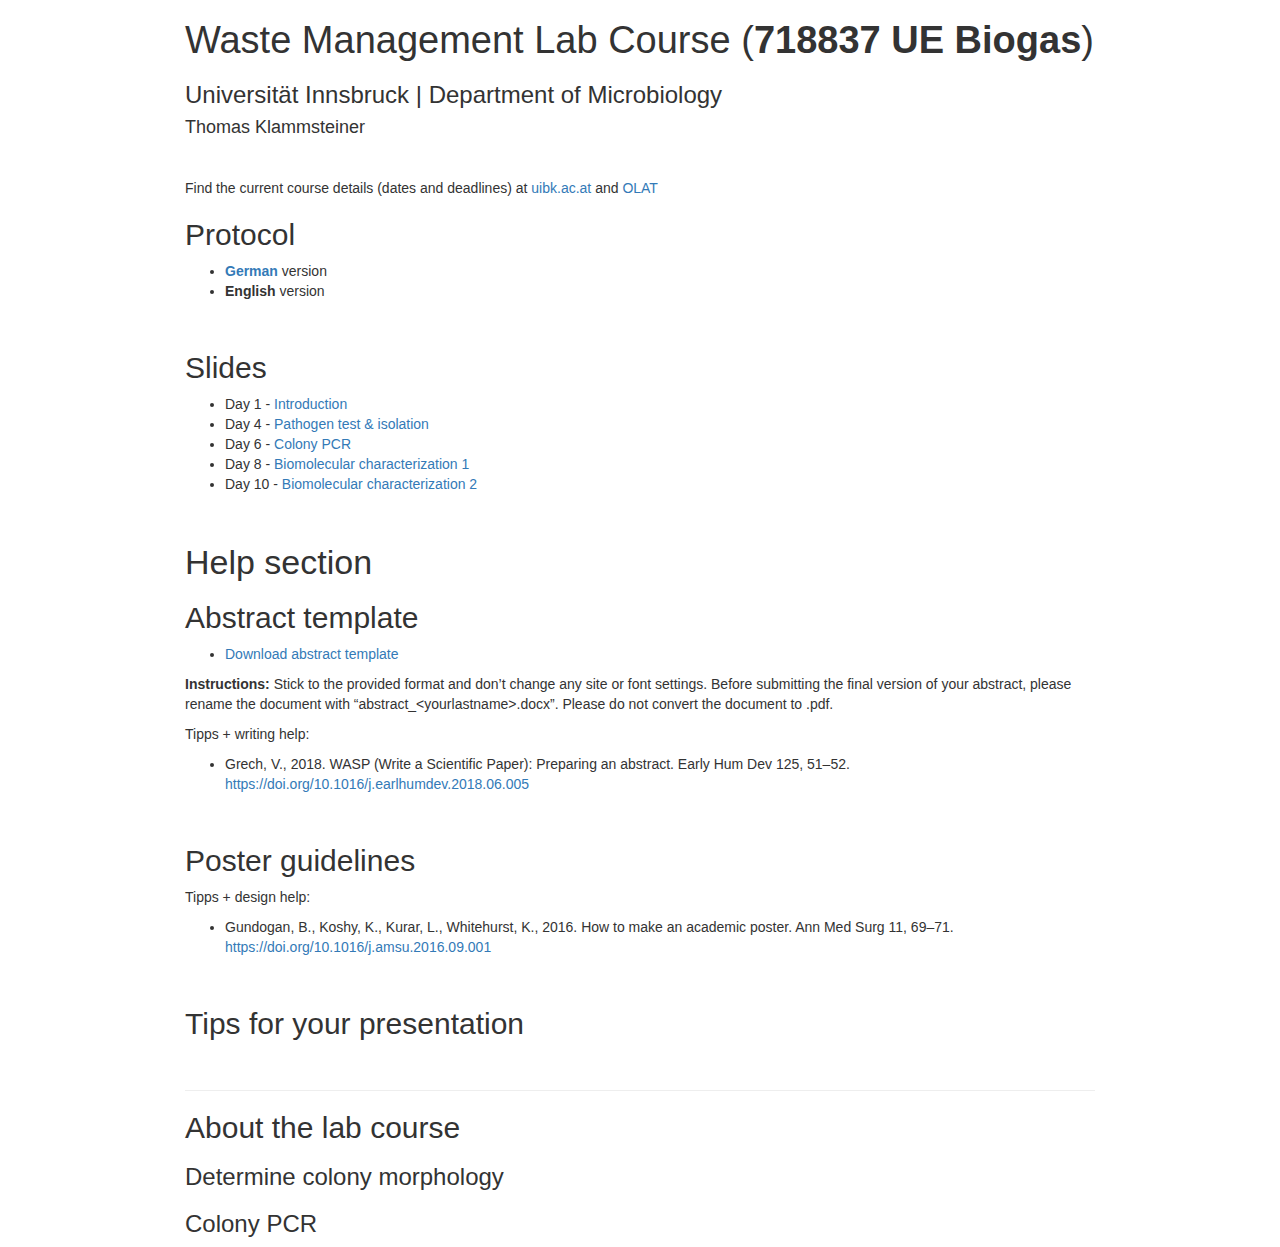
==== index.html @ d3ab1c9d "added german procotol" ====
<!DOCTYPE html>

<html>

<head>

<meta charset="utf-8" />
<meta name="generator" content="pandoc" />
<meta http-equiv="X-UA-Compatible" content="IE=EDGE" />


<meta name="author" content="Thomas Klammsteiner" />


<title>Waste Management Lab Course (718837 UE Biogas)</title>

<script>// Pandoc 2.9 adds attributes on both header and div. We remove the former (to
// be compatible with the behavior of Pandoc < 2.8).
document.addEventListener('DOMContentLoaded', function(e) {
  var hs = document.querySelectorAll("div.section[class*='level'] > :first-child");
  var i, h, a;
  for (i = 0; i < hs.length; i++) {
    h = hs[i];
    if (!/^h[1-6]$/i.test(h.tagName)) continue;  // it should be a header h1-h6
    a = h.attributes;
    while (a.length > 0) h.removeAttribute(a[0].name);
  }
});
</script>
<script>/*! jQuery v3.6.0 | (c) OpenJS Foundation and other contributors | jquery.org/license */
!function(e,t){"use strict";"object"==typeof module&&"object"==typeof module.exports?module.exports=e.document?t(e,!0):function(e){if(!e.document)throw new Error("jQuery requires a window with a document");return t(e)}:t(e)}("undefined"!=typeof window?window:this,function(C,e){"use strict";var t=[],r=Object.getPrototypeOf,s=t.slice,g=t.flat?function(e){return t.flat.call(e)}:function(e){return t.concat.apply([],e)},u=t.push,i=t.indexOf,n={},o=n.toString,v=n.hasOwnProperty,a=v.toString,l=a.call(Object),y={},m=function(e){return"function"==typeof e&&"number"!=typeof e.nodeType&&"function"!=typeof e.item},x=function(e){return null!=e&&e===e.window},E=C.document,c={type:!0,src:!0,nonce:!0,noModule:!0};function b(e,t,n){var r,i,o=(n=n||E).createElement("script");if(o.text=e,t)for(r in c)(i=t[r]||t.getAttribute&&t.getAttribute(r))&&o.setAttribute(r,i);n.head.appendChild(o).parentNode.removeChild(o)}function w(e){return null==e?e+"":"object"==typeof e||"function"==typeof e?n[o.call(e)]||"object":typeof e}var f="3.6.0",S=function(e,t){return new S.fn.init(e,t)};function p(e){var t=!!e&&"length"in e&&e.length,n=w(e);return!m(e)&&!x(e)&&("array"===n||0===t||"number"==typeof t&&0<t&&t-1 in e)}S.fn=S.prototype={jquery:f,constructor:S,length:0,toArray:function(){return s.call(this)},get:function(e){return null==e?s.call(this):e<0?this[e+this.length]:this[e]},pushStack:function(e){var t=S.merge(this.constructor(),e);return t.prevObject=this,t},each:function(e){return S.each(this,e)},map:function(n){return this.pushStack(S.map(this,function(e,t){return n.call(e,t,e)}))},slice:function(){return this.pushStack(s.apply(this,arguments))},first:function(){return this.eq(0)},last:function(){return this.eq(-1)},even:function(){return this.pushStack(S.grep(this,function(e,t){return(t+1)%2}))},odd:function(){return this.pushStack(S.grep(this,function(e,t){return t%2}))},eq:function(e){var t=this.length,n=+e+(e<0?t:0);return this.pushStack(0<=n&&n<t?[this[n]]:[])},end:function(){return this.prevObject||this.constructor()},push:u,sort:t.sort,splice:t.splice},S.extend=S.fn.extend=function(){var e,t,n,r,i,o,a=arguments[0]||{},s=1,u=arguments.length,l=!1;for("boolean"==typeof a&&(l=a,a=arguments[s]||{},s++),"object"==typeof a||m(a)||(a={}),s===u&&(a=this,s--);s<u;s++)if(null!=(e=arguments[s]))for(t in e)r=e[t],"__proto__"!==t&&a!==r&&(l&&r&&(S.isPlainObject(r)||(i=Array.isArray(r)))?(n=a[t],o=i&&!Array.isArray(n)?[]:i||S.isPlainObject(n)?n:{},i=!1,a[t]=S.extend(l,o,r)):void 0!==r&&(a[t]=r));return a},S.extend({expando:"jQuery"+(f+Math.random()).replace(/\D/g,""),isReady:!0,error:function(e){throw new Error(e)},noop:function(){},isPlainObject:function(e){var t,n;return!(!e||"[object Object]"!==o.call(e))&&(!(t=r(e))||"function"==typeof(n=v.call(t,"constructor")&&t.constructor)&&a.call(n)===l)},isEmptyObject:function(e){var t;for(t in e)return!1;return!0},globalEval:function(e,t,n){b(e,{nonce:t&&t.nonce},n)},each:function(e,t){var n,r=0;if(p(e)){for(n=e.length;r<n;r++)if(!1===t.call(e[r],r,e[r]))break}else for(r in e)if(!1===t.call(e[r],r,e[r]))break;return e},makeArray:function(e,t){var n=t||[];return null!=e&&(p(Object(e))?S.merge(n,"string"==typeof e?[e]:e):u.call(n,e)),n},inArray:function(e,t,n){return null==t?-1:i.call(t,e,n)},merge:function(e,t){for(var n=+t.length,r=0,i=e.length;r<n;r++)e[i++]=t[r];return e.length=i,e},grep:function(e,t,n){for(var r=[],i=0,o=e.length,a=!n;i<o;i++)!t(e[i],i)!==a&&r.push(e[i]);return r},map:function(e,t,n){var r,i,o=0,a=[];if(p(e))for(r=e.length;o<r;o++)null!=(i=t(e[o],o,n))&&a.push(i);else for(o in e)null!=(i=t(e[o],o,n))&&a.push(i);return g(a)},guid:1,support:y}),"function"==typeof Symbol&&(S.fn[Symbol.iterator]=t[Symbol.iterator]),S.each("Boolean Number String Function Array Date RegExp Object Error Symbol".split(" "),function(e,t){n["[object "+t+"]"]=t.toLowerCase()});var d=function(n){var e,d,b,o,i,h,f,g,w,u,l,T,C,a,E,v,s,c,y,S="sizzle"+1*new Date,p=n.document,k=0,r=0,m=ue(),x=ue(),A=ue(),N=ue(),j=function(e,t){return e===t&&(l=!0),0},D={}.hasOwnProperty,t=[],q=t.pop,L=t.push,H=t.push,O=t.slice,P=function(e,t){for(var n=0,r=e.length;n<r;n++)if(e[n]===t)return n;return-1},R="checked|selected|async|autofocus|autoplay|controls|defer|disabled|hidden|ismap|loop|multiple|open|readonly|required|scoped",M="[\\x20\\t\\r\\n\\f]",I="(?:\\\\[\\da-fA-F]{1,6}"+M+"?|\\\\[^\\r\\n\\f]|[\\w-]|[^\0-\\x7f])+",W="\\["+M+"*("+I+")(?:"+M+"*([*^$|!~]?=)"+M+"*(?:'((?:\\\\.|[^\\\\'])*)'|\"((?:\\\\.|[^\\\\\"])*)\"|("+I+"))|)"+M+"*\\]",F=":("+I+")(?:\\((('((?:\\\\.|[^\\\\'])*)'|\"((?:\\\\.|[^\\\\\"])*)\")|((?:\\\\.|[^\\\\()[\\]]|"+W+")*)|.*)\\)|)",B=new RegExp(M+"+","g"),$=new RegExp("^"+M+"+|((?:^|[^\\\\])(?:\\\\.)*)"+M+"+$","g"),_=new RegExp("^"+M+"*,"+M+"*"),z=new RegExp("^"+M+"*([>+~]|"+M+")"+M+"*"),U=new RegExp(M+"|>"),X=new RegExp(F),V=new RegExp("^"+I+"$"),G={ID:new RegExp("^#("+I+")"),CLASS:new RegExp("^\\.("+I+")"),TAG:new RegExp("^("+I+"|[*])"),ATTR:new RegExp("^"+W),PSEUDO:new RegExp("^"+F),CHILD:new RegExp("^:(only|first|last|nth|nth-last)-(child|of-type)(?:\\("+M+"*(even|odd|(([+-]|)(\\d*)n|)"+M+"*(?:([+-]|)"+M+"*(\\d+)|))"+M+"*\\)|)","i"),bool:new RegExp("^(?:"+R+")$","i"),needsContext:new RegExp("^"+M+"*[>+~]|:(even|odd|eq|gt|lt|nth|first|last)(?:\\("+M+"*((?:-\\d)?\\d*)"+M+"*\\)|)(?=[^-]|$)","i")},Y=/HTML$/i,Q=/^(?:input|select|textarea|button)$/i,J=/^h\d$/i,K=/^[^{]+\{\s*\[native \w/,Z=/^(?:#([\w-]+)|(\w+)|\.([\w-]+))$/,ee=/[+~]/,te=new RegExp("\\\\[\\da-fA-F]{1,6}"+M+"?|\\\\([^\\r\\n\\f])","g"),ne=function(e,t){var n="0x"+e.slice(1)-65536;return t||(n<0?String.fromCharCode(n+65536):String.fromCharCode(n>>10|55296,1023&n|56320))},re=/([\0-\x1f\x7f]|^-?\d)|^-$|[^\0-\x1f\x7f-\uFFFF\w-]/g,ie=function(e,t){return t?"\0"===e?"\ufffd":e.slice(0,-1)+"\\"+e.charCodeAt(e.length-1).toString(16)+" ":"\\"+e},oe=function(){T()},ae=be(function(e){return!0===e.disabled&&"fieldset"===e.nodeName.toLowerCase()},{dir:"parentNode",next:"legend"});try{H.apply(t=O.call(p.childNodes),p.childNodes),t[p.childNodes.length].nodeType}catch(e){H={apply:t.length?function(e,t){L.apply(e,O.call(t))}:function(e,t){var n=e.length,r=0;while(e[n++]=t[r++]);e.length=n-1}}}function se(t,e,n,r){var i,o,a,s,u,l,c,f=e&&e.ownerDocument,p=e?e.nodeType:9;if(n=n||[],"string"!=typeof t||!t||1!==p&&9!==p&&11!==p)return n;if(!r&&(T(e),e=e||C,E)){if(11!==p&&(u=Z.exec(t)))if(i=u[1]){if(9===p){if(!(a=e.getElementById(i)))return n;if(a.id===i)return n.push(a),n}else if(f&&(a=f.getElementById(i))&&y(e,a)&&a.id===i)return n.push(a),n}else{if(u[2])return H.apply(n,e.getElementsByTagName(t)),n;if((i=u[3])&&d.getElementsByClassName&&e.getElementsByClassName)return H.apply(n,e.getElementsByClassName(i)),n}if(d.qsa&&!N[t+" "]&&(!v||!v.test(t))&&(1!==p||"object"!==e.nodeName.toLowerCase())){if(c=t,f=e,1===p&&(U.test(t)||z.test(t))){(f=ee.test(t)&&ye(e.parentNode)||e)===e&&d.scope||((s=e.getAttribute("id"))?s=s.replace(re,ie):e.setAttribute("id",s=S)),o=(l=h(t)).length;while(o--)l[o]=(s?"#"+s:":scope")+" "+xe(l[o]);c=l.join(",")}try{return H.apply(n,f.querySelectorAll(c)),n}catch(e){N(t,!0)}finally{s===S&&e.removeAttribute("id")}}}return g(t.replace($,"$1"),e,n,r)}function ue(){var r=[];return function e(t,n){return r.push(t+" ")>b.cacheLength&&delete e[r.shift()],e[t+" "]=n}}function le(e){return e[S]=!0,e}function ce(e){var t=C.createElement("fieldset");try{return!!e(t)}catch(e){return!1}finally{t.parentNode&&t.parentNode.removeChild(t),t=null}}function fe(e,t){var n=e.split("|"),r=n.length;while(r--)b.attrHandle[n[r]]=t}function pe(e,t){var n=t&&e,r=n&&1===e.nodeType&&1===t.nodeType&&e.sourceIndex-t.sourceIndex;if(r)return r;if(n)while(n=n.nextSibling)if(n===t)return-1;return e?1:-1}function de(t){return function(e){return"input"===e.nodeName.toLowerCase()&&e.type===t}}function he(n){return function(e){var t=e.nodeName.toLowerCase();return("input"===t||"button"===t)&&e.type===n}}function ge(t){return function(e){return"form"in e?e.parentNode&&!1===e.disabled?"label"in e?"label"in e.parentNode?e.parentNode.disabled===t:e.disabled===t:e.isDisabled===t||e.isDisabled!==!t&&ae(e)===t:e.disabled===t:"label"in e&&e.disabled===t}}function ve(a){return le(function(o){return o=+o,le(function(e,t){var n,r=a([],e.length,o),i=r.length;while(i--)e[n=r[i]]&&(e[n]=!(t[n]=e[n]))})})}function ye(e){return e&&"undefined"!=typeof e.getElementsByTagName&&e}for(e in d=se.support={},i=se.isXML=function(e){var t=e&&e.namespaceURI,n=e&&(e.ownerDocument||e).documentElement;return!Y.test(t||n&&n.nodeName||"HTML")},T=se.setDocument=function(e){var t,n,r=e?e.ownerDocument||e:p;return r!=C&&9===r.nodeType&&r.documentElement&&(a=(C=r).documentElement,E=!i(C),p!=C&&(n=C.defaultView)&&n.top!==n&&(n.addEventListener?n.addEventListener("unload",oe,!1):n.attachEvent&&n.attachEvent("onunload",oe)),d.scope=ce(function(e){return a.appendChild(e).appendChild(C.createElement("div")),"undefined"!=typeof e.querySelectorAll&&!e.querySelectorAll(":scope fieldset div").length}),d.attributes=ce(function(e){return e.className="i",!e.getAttribute("className")}),d.getElementsByTagName=ce(function(e){return e.appendChild(C.createComment("")),!e.getElementsByTagName("*").length}),d.getElementsByClassName=K.test(C.getElementsByClassName),d.getById=ce(function(e){return a.appendChild(e).id=S,!C.getElementsByName||!C.getElementsByName(S).length}),d.getById?(b.filter.ID=function(e){var t=e.replace(te,ne);return function(e){return e.getAttribute("id")===t}},b.find.ID=function(e,t){if("undefined"!=typeof t.getElementById&&E){var n=t.getElementById(e);return n?[n]:[]}}):(b.filter.ID=function(e){var n=e.replace(te,ne);return function(e){var t="undefined"!=typeof e.getAttributeNode&&e.getAttributeNode("id");return t&&t.value===n}},b.find.ID=function(e,t){if("undefined"!=typeof t.getElementById&&E){var n,r,i,o=t.getElementById(e);if(o){if((n=o.getAttributeNode("id"))&&n.value===e)return[o];i=t.getElementsByName(e),r=0;while(o=i[r++])if((n=o.getAttributeNode("id"))&&n.value===e)return[o]}return[]}}),b.find.TAG=d.getElementsByTagName?function(e,t){return"undefined"!=typeof t.getElementsByTagName?t.getElementsByTagName(e):d.qsa?t.querySelectorAll(e):void 0}:function(e,t){var n,r=[],i=0,o=t.getElementsByTagName(e);if("*"===e){while(n=o[i++])1===n.nodeType&&r.push(n);return r}return o},b.find.CLASS=d.getElementsByClassName&&function(e,t){if("undefined"!=typeof t.getElementsByClassName&&E)return t.getElementsByClassName(e)},s=[],v=[],(d.qsa=K.test(C.querySelectorAll))&&(ce(function(e){var t;a.appendChild(e).innerHTML="<a id='"+S+"'></a><select id='"+S+"-\r\\' msallowcapture=''><option selected=''></option></select>",e.querySelectorAll("[msallowcapture^='']").length&&v.push("[*^$]="+M+"*(?:''|\"\")"),e.querySelectorAll("[selected]").length||v.push("\\["+M+"*(?:value|"+R+")"),e.querySelectorAll("[id~="+S+"-]").length||v.push("~="),(t=C.createElement("input")).setAttribute("name",""),e.appendChild(t),e.querySelectorAll("[name='']").length||v.push("\\["+M+"*name"+M+"*="+M+"*(?:''|\"\")"),e.querySelectorAll(":checked").length||v.push(":checked"),e.querySelectorAll("a#"+S+"+*").length||v.push(".#.+[+~]"),e.querySelectorAll("\\\f"),v.push("[\\r\\n\\f]")}),ce(function(e){e.innerHTML="<a href='' disabled='disabled'></a><select disabled='disabled'><option/></select>";var t=C.createElement("input");t.setAttribute("type","hidden"),e.appendChild(t).setAttribute("name","D"),e.querySelectorAll("[name=d]").length&&v.push("name"+M+"*[*^$|!~]?="),2!==e.querySelectorAll(":enabled").length&&v.push(":enabled",":disabled"),a.appendChild(e).disabled=!0,2!==e.querySelectorAll(":disabled").length&&v.push(":enabled",":disabled"),e.querySelectorAll("*,:x"),v.push(",.*:")})),(d.matchesSelector=K.test(c=a.matches||a.webkitMatchesSelector||a.mozMatchesSelector||a.oMatchesSelector||a.msMatchesSelector))&&ce(function(e){d.disconnectedMatch=c.call(e,"*"),c.call(e,"[s!='']:x"),s.push("!=",F)}),v=v.length&&new RegExp(v.join("|")),s=s.length&&new RegExp(s.join("|")),t=K.test(a.compareDocumentPosition),y=t||K.test(a.contains)?function(e,t){var n=9===e.nodeType?e.documentElement:e,r=t&&t.parentNode;return e===r||!(!r||1!==r.nodeType||!(n.contains?n.contains(r):e.compareDocumentPosition&&16&e.compareDocumentPosition(r)))}:function(e,t){if(t)while(t=t.parentNode)if(t===e)return!0;return!1},j=t?function(e,t){if(e===t)return l=!0,0;var n=!e.compareDocumentPosition-!t.compareDocumentPosition;return n||(1&(n=(e.ownerDocument||e)==(t.ownerDocument||t)?e.compareDocumentPosition(t):1)||!d.sortDetached&&t.compareDocumentPosition(e)===n?e==C||e.ownerDocument==p&&y(p,e)?-1:t==C||t.ownerDocument==p&&y(p,t)?1:u?P(u,e)-P(u,t):0:4&n?-1:1)}:function(e,t){if(e===t)return l=!0,0;var n,r=0,i=e.parentNode,o=t.parentNode,a=[e],s=[t];if(!i||!o)return e==C?-1:t==C?1:i?-1:o?1:u?P(u,e)-P(u,t):0;if(i===o)return pe(e,t);n=e;while(n=n.parentNode)a.unshift(n);n=t;while(n=n.parentNode)s.unshift(n);while(a[r]===s[r])r++;return r?pe(a[r],s[r]):a[r]==p?-1:s[r]==p?1:0}),C},se.matches=function(e,t){return se(e,null,null,t)},se.matchesSelector=function(e,t){if(T(e),d.matchesSelector&&E&&!N[t+" "]&&(!s||!s.test(t))&&(!v||!v.test(t)))try{var n=c.call(e,t);if(n||d.disconnectedMatch||e.document&&11!==e.document.nodeType)return n}catch(e){N(t,!0)}return 0<se(t,C,null,[e]).length},se.contains=function(e,t){return(e.ownerDocument||e)!=C&&T(e),y(e,t)},se.attr=function(e,t){(e.ownerDocument||e)!=C&&T(e);var n=b.attrHandle[t.toLowerCase()],r=n&&D.call(b.attrHandle,t.toLowerCase())?n(e,t,!E):void 0;return void 0!==r?r:d.attributes||!E?e.getAttribute(t):(r=e.getAttributeNode(t))&&r.specified?r.value:null},se.escape=function(e){return(e+"").replace(re,ie)},se.error=function(e){throw new Error("Syntax error, unrecognized expression: "+e)},se.uniqueSort=function(e){var t,n=[],r=0,i=0;if(l=!d.detectDuplicates,u=!d.sortStable&&e.slice(0),e.sort(j),l){while(t=e[i++])t===e[i]&&(r=n.push(i));while(r--)e.splice(n[r],1)}return u=null,e},o=se.getText=function(e){var t,n="",r=0,i=e.nodeType;if(i){if(1===i||9===i||11===i){if("string"==typeof e.textContent)return e.textContent;for(e=e.firstChild;e;e=e.nextSibling)n+=o(e)}else if(3===i||4===i)return e.nodeValue}else while(t=e[r++])n+=o(t);return n},(b=se.selectors={cacheLength:50,createPseudo:le,match:G,attrHandle:{},find:{},relative:{">":{dir:"parentNode",first:!0}," ":{dir:"parentNode"},"+":{dir:"previousSibling",first:!0},"~":{dir:"previousSibling"}},preFilter:{ATTR:function(e){return e[1]=e[1].replace(te,ne),e[3]=(e[3]||e[4]||e[5]||"").replace(te,ne),"~="===e[2]&&(e[3]=" "+e[3]+" "),e.slice(0,4)},CHILD:function(e){return e[1]=e[1].toLowerCase(),"nth"===e[1].slice(0,3)?(e[3]||se.error(e[0]),e[4]=+(e[4]?e[5]+(e[6]||1):2*("even"===e[3]||"odd"===e[3])),e[5]=+(e[7]+e[8]||"odd"===e[3])):e[3]&&se.error(e[0]),e},PSEUDO:function(e){var t,n=!e[6]&&e[2];return G.CHILD.test(e[0])?null:(e[3]?e[2]=e[4]||e[5]||"":n&&X.test(n)&&(t=h(n,!0))&&(t=n.indexOf(")",n.length-t)-n.length)&&(e[0]=e[0].slice(0,t),e[2]=n.slice(0,t)),e.slice(0,3))}},filter:{TAG:function(e){var t=e.replace(te,ne).toLowerCase();return"*"===e?function(){return!0}:function(e){return e.nodeName&&e.nodeName.toLowerCase()===t}},CLASS:function(e){var t=m[e+" "];return t||(t=new RegExp("(^|"+M+")"+e+"("+M+"|$)"))&&m(e,function(e){return t.test("string"==typeof e.className&&e.className||"undefined"!=typeof e.getAttribute&&e.getAttribute("class")||"")})},ATTR:function(n,r,i){return function(e){var t=se.attr(e,n);return null==t?"!="===r:!r||(t+="","="===r?t===i:"!="===r?t!==i:"^="===r?i&&0===t.indexOf(i):"*="===r?i&&-1<t.indexOf(i):"$="===r?i&&t.slice(-i.length)===i:"~="===r?-1<(" "+t.replace(B," ")+" ").indexOf(i):"|="===r&&(t===i||t.slice(0,i.length+1)===i+"-"))}},CHILD:function(h,e,t,g,v){var y="nth"!==h.slice(0,3),m="last"!==h.slice(-4),x="of-type"===e;return 1===g&&0===v?function(e){return!!e.parentNode}:function(e,t,n){var r,i,o,a,s,u,l=y!==m?"nextSibling":"previousSibling",c=e.parentNode,f=x&&e.nodeName.toLowerCase(),p=!n&&!x,d=!1;if(c){if(y){while(l){a=e;while(a=a[l])if(x?a.nodeName.toLowerCase()===f:1===a.nodeType)return!1;u=l="only"===h&&!u&&"nextSibling"}return!0}if(u=[m?c.firstChild:c.lastChild],m&&p){d=(s=(r=(i=(o=(a=c)[S]||(a[S]={}))[a.uniqueID]||(o[a.uniqueID]={}))[h]||[])[0]===k&&r[1])&&r[2],a=s&&c.childNodes[s];while(a=++s&&a&&a[l]||(d=s=0)||u.pop())if(1===a.nodeType&&++d&&a===e){i[h]=[k,s,d];break}}else if(p&&(d=s=(r=(i=(o=(a=e)[S]||(a[S]={}))[a.uniqueID]||(o[a.uniqueID]={}))[h]||[])[0]===k&&r[1]),!1===d)while(a=++s&&a&&a[l]||(d=s=0)||u.pop())if((x?a.nodeName.toLowerCase()===f:1===a.nodeType)&&++d&&(p&&((i=(o=a[S]||(a[S]={}))[a.uniqueID]||(o[a.uniqueID]={}))[h]=[k,d]),a===e))break;return(d-=v)===g||d%g==0&&0<=d/g}}},PSEUDO:function(e,o){var t,a=b.pseudos[e]||b.setFilters[e.toLowerCase()]||se.error("unsupported pseudo: "+e);return a[S]?a(o):1<a.length?(t=[e,e,"",o],b.setFilters.hasOwnProperty(e.toLowerCase())?le(function(e,t){var n,r=a(e,o),i=r.length;while(i--)e[n=P(e,r[i])]=!(t[n]=r[i])}):function(e){return a(e,0,t)}):a}},pseudos:{not:le(function(e){var r=[],i=[],s=f(e.replace($,"$1"));return s[S]?le(function(e,t,n,r){var i,o=s(e,null,r,[]),a=e.length;while(a--)(i=o[a])&&(e[a]=!(t[a]=i))}):function(e,t,n){return r[0]=e,s(r,null,n,i),r[0]=null,!i.pop()}}),has:le(function(t){return function(e){return 0<se(t,e).length}}),contains:le(function(t){return t=t.replace(te,ne),function(e){return-1<(e.textContent||o(e)).indexOf(t)}}),lang:le(function(n){return V.test(n||"")||se.error("unsupported lang: "+n),n=n.replace(te,ne).toLowerCase(),function(e){var t;do{if(t=E?e.lang:e.getAttribute("xml:lang")||e.getAttribute("lang"))return(t=t.toLowerCase())===n||0===t.indexOf(n+"-")}while((e=e.parentNode)&&1===e.nodeType);return!1}}),target:function(e){var t=n.location&&n.location.hash;return t&&t.slice(1)===e.id},root:function(e){return e===a},focus:function(e){return e===C.activeElement&&(!C.hasFocus||C.hasFocus())&&!!(e.type||e.href||~e.tabIndex)},enabled:ge(!1),disabled:ge(!0),checked:function(e){var t=e.nodeName.toLowerCase();return"input"===t&&!!e.checked||"option"===t&&!!e.selected},selected:function(e){return e.parentNode&&e.parentNode.selectedIndex,!0===e.selected},empty:function(e){for(e=e.firstChild;e;e=e.nextSibling)if(e.nodeType<6)return!1;return!0},parent:function(e){return!b.pseudos.empty(e)},header:function(e){return J.test(e.nodeName)},input:function(e){return Q.test(e.nodeName)},button:function(e){var t=e.nodeName.toLowerCase();return"input"===t&&"button"===e.type||"button"===t},text:function(e){var t;return"input"===e.nodeName.toLowerCase()&&"text"===e.type&&(null==(t=e.getAttribute("type"))||"text"===t.toLowerCase())},first:ve(function(){return[0]}),last:ve(function(e,t){return[t-1]}),eq:ve(function(e,t,n){return[n<0?n+t:n]}),even:ve(function(e,t){for(var n=0;n<t;n+=2)e.push(n);return e}),odd:ve(function(e,t){for(var n=1;n<t;n+=2)e.push(n);return e}),lt:ve(function(e,t,n){for(var r=n<0?n+t:t<n?t:n;0<=--r;)e.push(r);return e}),gt:ve(function(e,t,n){for(var r=n<0?n+t:n;++r<t;)e.push(r);return e})}}).pseudos.nth=b.pseudos.eq,{radio:!0,checkbox:!0,file:!0,password:!0,image:!0})b.pseudos[e]=de(e);for(e in{submit:!0,reset:!0})b.pseudos[e]=he(e);function me(){}function xe(e){for(var t=0,n=e.length,r="";t<n;t++)r+=e[t].value;return r}function be(s,e,t){var u=e.dir,l=e.next,c=l||u,f=t&&"parentNode"===c,p=r++;return e.first?function(e,t,n){while(e=e[u])if(1===e.nodeType||f)return s(e,t,n);return!1}:function(e,t,n){var r,i,o,a=[k,p];if(n){while(e=e[u])if((1===e.nodeType||f)&&s(e,t,n))return!0}else while(e=e[u])if(1===e.nodeType||f)if(i=(o=e[S]||(e[S]={}))[e.uniqueID]||(o[e.uniqueID]={}),l&&l===e.nodeName.toLowerCase())e=e[u]||e;else{if((r=i[c])&&r[0]===k&&r[1]===p)return a[2]=r[2];if((i[c]=a)[2]=s(e,t,n))return!0}return!1}}function we(i){return 1<i.length?function(e,t,n){var r=i.length;while(r--)if(!i[r](e,t,n))return!1;return!0}:i[0]}function Te(e,t,n,r,i){for(var o,a=[],s=0,u=e.length,l=null!=t;s<u;s++)(o=e[s])&&(n&&!n(o,r,i)||(a.push(o),l&&t.push(s)));return a}function Ce(d,h,g,v,y,e){return v&&!v[S]&&(v=Ce(v)),y&&!y[S]&&(y=Ce(y,e)),le(function(e,t,n,r){var i,o,a,s=[],u=[],l=t.length,c=e||function(e,t,n){for(var r=0,i=t.length;r<i;r++)se(e,t[r],n);return n}(h||"*",n.nodeType?[n]:n,[]),f=!d||!e&&h?c:Te(c,s,d,n,r),p=g?y||(e?d:l||v)?[]:t:f;if(g&&g(f,p,n,r),v){i=Te(p,u),v(i,[],n,r),o=i.length;while(o--)(a=i[o])&&(p[u[o]]=!(f[u[o]]=a))}if(e){if(y||d){if(y){i=[],o=p.length;while(o--)(a=p[o])&&i.push(f[o]=a);y(null,p=[],i,r)}o=p.length;while(o--)(a=p[o])&&-1<(i=y?P(e,a):s[o])&&(e[i]=!(t[i]=a))}}else p=Te(p===t?p.splice(l,p.length):p),y?y(null,t,p,r):H.apply(t,p)})}function Ee(e){for(var i,t,n,r=e.length,o=b.relative[e[0].type],a=o||b.relative[" "],s=o?1:0,u=be(function(e){return e===i},a,!0),l=be(function(e){return-1<P(i,e)},a,!0),c=[function(e,t,n){var r=!o&&(n||t!==w)||((i=t).nodeType?u(e,t,n):l(e,t,n));return i=null,r}];s<r;s++)if(t=b.relative[e[s].type])c=[be(we(c),t)];else{if((t=b.filter[e[s].type].apply(null,e[s].matches))[S]){for(n=++s;n<r;n++)if(b.relative[e[n].type])break;return Ce(1<s&&we(c),1<s&&xe(e.slice(0,s-1).concat({value:" "===e[s-2].type?"*":""})).replace($,"$1"),t,s<n&&Ee(e.slice(s,n)),n<r&&Ee(e=e.slice(n)),n<r&&xe(e))}c.push(t)}return we(c)}return me.prototype=b.filters=b.pseudos,b.setFilters=new me,h=se.tokenize=function(e,t){var n,r,i,o,a,s,u,l=x[e+" "];if(l)return t?0:l.slice(0);a=e,s=[],u=b.preFilter;while(a){for(o in n&&!(r=_.exec(a))||(r&&(a=a.slice(r[0].length)||a),s.push(i=[])),n=!1,(r=z.exec(a))&&(n=r.shift(),i.push({value:n,type:r[0].replace($," ")}),a=a.slice(n.length)),b.filter)!(r=G[o].exec(a))||u[o]&&!(r=u[o](r))||(n=r.shift(),i.push({value:n,type:o,matches:r}),a=a.slice(n.length));if(!n)break}return t?a.length:a?se.error(e):x(e,s).slice(0)},f=se.compile=function(e,t){var n,v,y,m,x,r,i=[],o=[],a=A[e+" "];if(!a){t||(t=h(e)),n=t.length;while(n--)(a=Ee(t[n]))[S]?i.push(a):o.push(a);(a=A(e,(v=o,m=0<(y=i).length,x=0<v.length,r=function(e,t,n,r,i){var o,a,s,u=0,l="0",c=e&&[],f=[],p=w,d=e||x&&b.find.TAG("*",i),h=k+=null==p?1:Math.random()||.1,g=d.length;for(i&&(w=t==C||t||i);l!==g&&null!=(o=d[l]);l++){if(x&&o){a=0,t||o.ownerDocument==C||(T(o),n=!E);while(s=v[a++])if(s(o,t||C,n)){r.push(o);break}i&&(k=h)}m&&((o=!s&&o)&&u--,e&&c.push(o))}if(u+=l,m&&l!==u){a=0;while(s=y[a++])s(c,f,t,n);if(e){if(0<u)while(l--)c[l]||f[l]||(f[l]=q.call(r));f=Te(f)}H.apply(r,f),i&&!e&&0<f.length&&1<u+y.length&&se.uniqueSort(r)}return i&&(k=h,w=p),c},m?le(r):r))).selector=e}return a},g=se.select=function(e,t,n,r){var i,o,a,s,u,l="function"==typeof e&&e,c=!r&&h(e=l.selector||e);if(n=n||[],1===c.length){if(2<(o=c[0]=c[0].slice(0)).length&&"ID"===(a=o[0]).type&&9===t.nodeType&&E&&b.relative[o[1].type]){if(!(t=(b.find.ID(a.matches[0].replace(te,ne),t)||[])[0]))return n;l&&(t=t.parentNode),e=e.slice(o.shift().value.length)}i=G.needsContext.test(e)?0:o.length;while(i--){if(a=o[i],b.relative[s=a.type])break;if((u=b.find[s])&&(r=u(a.matches[0].replace(te,ne),ee.test(o[0].type)&&ye(t.parentNode)||t))){if(o.splice(i,1),!(e=r.length&&xe(o)))return H.apply(n,r),n;break}}}return(l||f(e,c))(r,t,!E,n,!t||ee.test(e)&&ye(t.parentNode)||t),n},d.sortStable=S.split("").sort(j).join("")===S,d.detectDuplicates=!!l,T(),d.sortDetached=ce(function(e){return 1&e.compareDocumentPosition(C.createElement("fieldset"))}),ce(function(e){return e.innerHTML="<a href='#'></a>","#"===e.firstChild.getAttribute("href")})||fe("type|href|height|width",function(e,t,n){if(!n)return e.getAttribute(t,"type"===t.toLowerCase()?1:2)}),d.attributes&&ce(function(e){return e.innerHTML="<input/>",e.firstChild.setAttribute("value",""),""===e.firstChild.getAttribute("value")})||fe("value",function(e,t,n){if(!n&&"input"===e.nodeName.toLowerCase())return e.defaultValue}),ce(function(e){return null==e.getAttribute("disabled")})||fe(R,function(e,t,n){var r;if(!n)return!0===e[t]?t.toLowerCase():(r=e.getAttributeNode(t))&&r.specified?r.value:null}),se}(C);S.find=d,S.expr=d.selectors,S.expr[":"]=S.expr.pseudos,S.uniqueSort=S.unique=d.uniqueSort,S.text=d.getText,S.isXMLDoc=d.isXML,S.contains=d.contains,S.escapeSelector=d.escape;var h=function(e,t,n){var r=[],i=void 0!==n;while((e=e[t])&&9!==e.nodeType)if(1===e.nodeType){if(i&&S(e).is(n))break;r.push(e)}return r},T=function(e,t){for(var n=[];e;e=e.nextSibling)1===e.nodeType&&e!==t&&n.push(e);return n},k=S.expr.match.needsContext;function A(e,t){return e.nodeName&&e.nodeName.toLowerCase()===t.toLowerCase()}var N=/^<([a-z][^\/\0>:\x20\t\r\n\f]*)[\x20\t\r\n\f]*\/?>(?:<\/\1>|)$/i;function j(e,n,r){return m(n)?S.grep(e,function(e,t){return!!n.call(e,t,e)!==r}):n.nodeType?S.grep(e,function(e){return e===n!==r}):"string"!=typeof n?S.grep(e,function(e){return-1<i.call(n,e)!==r}):S.filter(n,e,r)}S.filter=function(e,t,n){var r=t[0];return n&&(e=":not("+e+")"),1===t.length&&1===r.nodeType?S.find.matchesSelector(r,e)?[r]:[]:S.find.matches(e,S.grep(t,function(e){return 1===e.nodeType}))},S.fn.extend({find:function(e){var t,n,r=this.length,i=this;if("string"!=typeof e)return this.pushStack(S(e).filter(function(){for(t=0;t<r;t++)if(S.contains(i[t],this))return!0}));for(n=this.pushStack([]),t=0;t<r;t++)S.find(e,i[t],n);return 1<r?S.uniqueSort(n):n},filter:function(e){return this.pushStack(j(this,e||[],!1))},not:function(e){return this.pushStack(j(this,e||[],!0))},is:function(e){return!!j(this,"string"==typeof e&&k.test(e)?S(e):e||[],!1).length}});var D,q=/^(?:\s*(<[\w\W]+>)[^>]*|#([\w-]+))$/;(S.fn.init=function(e,t,n){var r,i;if(!e)return this;if(n=n||D,"string"==typeof e){if(!(r="<"===e[0]&&">"===e[e.length-1]&&3<=e.length?[null,e,null]:q.exec(e))||!r[1]&&t)return!t||t.jquery?(t||n).find(e):this.constructor(t).find(e);if(r[1]){if(t=t instanceof S?t[0]:t,S.merge(this,S.parseHTML(r[1],t&&t.nodeType?t.ownerDocument||t:E,!0)),N.test(r[1])&&S.isPlainObject(t))for(r in t)m(this[r])?this[r](t[r]):this.attr(r,t[r]);return this}return(i=E.getElementById(r[2]))&&(this[0]=i,this.length=1),this}return e.nodeType?(this[0]=e,this.length=1,this):m(e)?void 0!==n.ready?n.ready(e):e(S):S.makeArray(e,this)}).prototype=S.fn,D=S(E);var L=/^(?:parents|prev(?:Until|All))/,H={children:!0,contents:!0,next:!0,prev:!0};function O(e,t){while((e=e[t])&&1!==e.nodeType);return e}S.fn.extend({has:function(e){var t=S(e,this),n=t.length;return this.filter(function(){for(var e=0;e<n;e++)if(S.contains(this,t[e]))return!0})},closest:function(e,t){var n,r=0,i=this.length,o=[],a="string"!=typeof e&&S(e);if(!k.test(e))for(;r<i;r++)for(n=this[r];n&&n!==t;n=n.parentNode)if(n.nodeType<11&&(a?-1<a.index(n):1===n.nodeType&&S.find.matchesSelector(n,e))){o.push(n);break}return this.pushStack(1<o.length?S.uniqueSort(o):o)},index:function(e){return e?"string"==typeof e?i.call(S(e),this[0]):i.call(this,e.jquery?e[0]:e):this[0]&&this[0].parentNode?this.first().prevAll().length:-1},add:function(e,t){return this.pushStack(S.uniqueSort(S.merge(this.get(),S(e,t))))},addBack:function(e){return this.add(null==e?this.prevObject:this.prevObject.filter(e))}}),S.each({parent:function(e){var t=e.parentNode;return t&&11!==t.nodeType?t:null},parents:function(e){return h(e,"parentNode")},parentsUntil:function(e,t,n){return h(e,"parentNode",n)},next:function(e){return O(e,"nextSibling")},prev:function(e){return O(e,"previousSibling")},nextAll:function(e){return h(e,"nextSibling")},prevAll:function(e){return h(e,"previousSibling")},nextUntil:function(e,t,n){return h(e,"nextSibling",n)},prevUntil:function(e,t,n){return h(e,"previousSibling",n)},siblings:function(e){return T((e.parentNode||{}).firstChild,e)},children:function(e){return T(e.firstChild)},contents:function(e){return null!=e.contentDocument&&r(e.contentDocument)?e.contentDocument:(A(e,"template")&&(e=e.content||e),S.merge([],e.childNodes))}},function(r,i){S.fn[r]=function(e,t){var n=S.map(this,i,e);return"Until"!==r.slice(-5)&&(t=e),t&&"string"==typeof t&&(n=S.filter(t,n)),1<this.length&&(H[r]||S.uniqueSort(n),L.test(r)&&n.reverse()),this.pushStack(n)}});var P=/[^\x20\t\r\n\f]+/g;function R(e){return e}function M(e){throw e}function I(e,t,n,r){var i;try{e&&m(i=e.promise)?i.call(e).done(t).fail(n):e&&m(i=e.then)?i.call(e,t,n):t.apply(void 0,[e].slice(r))}catch(e){n.apply(void 0,[e])}}S.Callbacks=function(r){var e,n;r="string"==typeof r?(e=r,n={},S.each(e.match(P)||[],function(e,t){n[t]=!0}),n):S.extend({},r);var i,t,o,a,s=[],u=[],l=-1,c=function(){for(a=a||r.once,o=i=!0;u.length;l=-1){t=u.shift();while(++l<s.length)!1===s[l].apply(t[0],t[1])&&r.stopOnFalse&&(l=s.length,t=!1)}r.memory||(t=!1),i=!1,a&&(s=t?[]:"")},f={add:function(){return s&&(t&&!i&&(l=s.length-1,u.push(t)),function n(e){S.each(e,function(e,t){m(t)?r.unique&&f.has(t)||s.push(t):t&&t.length&&"string"!==w(t)&&n(t)})}(arguments),t&&!i&&c()),this},remove:function(){return S.each(arguments,function(e,t){var n;while(-1<(n=S.inArray(t,s,n)))s.splice(n,1),n<=l&&l--}),this},has:function(e){return e?-1<S.inArray(e,s):0<s.length},empty:function(){return s&&(s=[]),this},disable:function(){return a=u=[],s=t="",this},disabled:function(){return!s},lock:function(){return a=u=[],t||i||(s=t=""),this},locked:function(){return!!a},fireWith:function(e,t){return a||(t=[e,(t=t||[]).slice?t.slice():t],u.push(t),i||c()),this},fire:function(){return f.fireWith(this,arguments),this},fired:function(){return!!o}};return f},S.extend({Deferred:function(e){var o=[["notify","progress",S.Callbacks("memory"),S.Callbacks("memory"),2],["resolve","done",S.Callbacks("once memory"),S.Callbacks("once memory"),0,"resolved"],["reject","fail",S.Callbacks("once memory"),S.Callbacks("once memory"),1,"rejected"]],i="pending",a={state:function(){return i},always:function(){return s.done(arguments).fail(arguments),this},"catch":function(e){return a.then(null,e)},pipe:function(){var i=arguments;return S.Deferred(function(r){S.each(o,function(e,t){var n=m(i[t[4]])&&i[t[4]];s[t[1]](function(){var e=n&&n.apply(this,arguments);e&&m(e.promise)?e.promise().progress(r.notify).done(r.resolve).fail(r.reject):r[t[0]+"With"](this,n?[e]:arguments)})}),i=null}).promise()},then:function(t,n,r){var u=0;function l(i,o,a,s){return function(){var n=this,r=arguments,e=function(){var e,t;if(!(i<u)){if((e=a.apply(n,r))===o.promise())throw new TypeError("Thenable self-resolution");t=e&&("object"==typeof e||"function"==typeof e)&&e.then,m(t)?s?t.call(e,l(u,o,R,s),l(u,o,M,s)):(u++,t.call(e,l(u,o,R,s),l(u,o,M,s),l(u,o,R,o.notifyWith))):(a!==R&&(n=void 0,r=[e]),(s||o.resolveWith)(n,r))}},t=s?e:function(){try{e()}catch(e){S.Deferred.exceptionHook&&S.Deferred.exceptionHook(e,t.stackTrace),u<=i+1&&(a!==M&&(n=void 0,r=[e]),o.rejectWith(n,r))}};i?t():(S.Deferred.getStackHook&&(t.stackTrace=S.Deferred.getStackHook()),C.setTimeout(t))}}return S.Deferred(function(e){o[0][3].add(l(0,e,m(r)?r:R,e.notifyWith)),o[1][3].add(l(0,e,m(t)?t:R)),o[2][3].add(l(0,e,m(n)?n:M))}).promise()},promise:function(e){return null!=e?S.extend(e,a):a}},s={};return S.each(o,function(e,t){var n=t[2],r=t[5];a[t[1]]=n.add,r&&n.add(function(){i=r},o[3-e][2].disable,o[3-e][3].disable,o[0][2].lock,o[0][3].lock),n.add(t[3].fire),s[t[0]]=function(){return s[t[0]+"With"](this===s?void 0:this,arguments),this},s[t[0]+"With"]=n.fireWith}),a.promise(s),e&&e.call(s,s),s},when:function(e){var n=arguments.length,t=n,r=Array(t),i=s.call(arguments),o=S.Deferred(),a=function(t){return function(e){r[t]=this,i[t]=1<arguments.length?s.call(arguments):e,--n||o.resolveWith(r,i)}};if(n<=1&&(I(e,o.done(a(t)).resolve,o.reject,!n),"pending"===o.state()||m(i[t]&&i[t].then)))return o.then();while(t--)I(i[t],a(t),o.reject);return o.promise()}});var W=/^(Eval|Internal|Range|Reference|Syntax|Type|URI)Error$/;S.Deferred.exceptionHook=function(e,t){C.console&&C.console.warn&&e&&W.test(e.name)&&C.console.warn("jQuery.Deferred exception: "+e.message,e.stack,t)},S.readyException=function(e){C.setTimeout(function(){throw e})};var F=S.Deferred();function B(){E.removeEventListener("DOMContentLoaded",B),C.removeEventListener("load",B),S.ready()}S.fn.ready=function(e){return F.then(e)["catch"](function(e){S.readyException(e)}),this},S.extend({isReady:!1,readyWait:1,ready:function(e){(!0===e?--S.readyWait:S.isReady)||(S.isReady=!0)!==e&&0<--S.readyWait||F.resolveWith(E,[S])}}),S.ready.then=F.then,"complete"===E.readyState||"loading"!==E.readyState&&!E.documentElement.doScroll?C.setTimeout(S.ready):(E.addEventListener("DOMContentLoaded",B),C.addEventListener("load",B));var $=function(e,t,n,r,i,o,a){var s=0,u=e.length,l=null==n;if("object"===w(n))for(s in i=!0,n)$(e,t,s,n[s],!0,o,a);else if(void 0!==r&&(i=!0,m(r)||(a=!0),l&&(a?(t.call(e,r),t=null):(l=t,t=function(e,t,n){return l.call(S(e),n)})),t))for(;s<u;s++)t(e[s],n,a?r:r.call(e[s],s,t(e[s],n)));return i?e:l?t.call(e):u?t(e[0],n):o},_=/^-ms-/,z=/-([a-z])/g;function U(e,t){return t.toUpperCase()}function X(e){return e.replace(_,"ms-").replace(z,U)}var V=function(e){return 1===e.nodeType||9===e.nodeType||!+e.nodeType};function G(){this.expando=S.expando+G.uid++}G.uid=1,G.prototype={cache:function(e){var t=e[this.expando];return t||(t={},V(e)&&(e.nodeType?e[this.expando]=t:Object.defineProperty(e,this.expando,{value:t,configurable:!0}))),t},set:function(e,t,n){var r,i=this.cache(e);if("string"==typeof t)i[X(t)]=n;else for(r in t)i[X(r)]=t[r];return i},get:function(e,t){return void 0===t?this.cache(e):e[this.expando]&&e[this.expando][X(t)]},access:function(e,t,n){return void 0===t||t&&"string"==typeof t&&void 0===n?this.get(e,t):(this.set(e,t,n),void 0!==n?n:t)},remove:function(e,t){var n,r=e[this.expando];if(void 0!==r){if(void 0!==t){n=(t=Array.isArray(t)?t.map(X):(t=X(t))in r?[t]:t.match(P)||[]).length;while(n--)delete r[t[n]]}(void 0===t||S.isEmptyObject(r))&&(e.nodeType?e[this.expando]=void 0:delete e[this.expando])}},hasData:function(e){var t=e[this.expando];return void 0!==t&&!S.isEmptyObject(t)}};var Y=new G,Q=new G,J=/^(?:\{[\w\W]*\}|\[[\w\W]*\])$/,K=/[A-Z]/g;function Z(e,t,n){var r,i;if(void 0===n&&1===e.nodeType)if(r="data-"+t.replace(K,"-$&").toLowerCase(),"string"==typeof(n=e.getAttribute(r))){try{n="true"===(i=n)||"false"!==i&&("null"===i?null:i===+i+""?+i:J.test(i)?JSON.parse(i):i)}catch(e){}Q.set(e,t,n)}else n=void 0;return n}S.extend({hasData:function(e){return Q.hasData(e)||Y.hasData(e)},data:function(e,t,n){return Q.access(e,t,n)},removeData:function(e,t){Q.remove(e,t)},_data:function(e,t,n){return Y.access(e,t,n)},_removeData:function(e,t){Y.remove(e,t)}}),S.fn.extend({data:function(n,e){var t,r,i,o=this[0],a=o&&o.attributes;if(void 0===n){if(this.length&&(i=Q.get(o),1===o.nodeType&&!Y.get(o,"hasDataAttrs"))){t=a.length;while(t--)a[t]&&0===(r=a[t].name).indexOf("data-")&&(r=X(r.slice(5)),Z(o,r,i[r]));Y.set(o,"hasDataAttrs",!0)}return i}return"object"==typeof n?this.each(function(){Q.set(this,n)}):$(this,function(e){var t;if(o&&void 0===e)return void 0!==(t=Q.get(o,n))?t:void 0!==(t=Z(o,n))?t:void 0;this.each(function(){Q.set(this,n,e)})},null,e,1<arguments.length,null,!0)},removeData:function(e){return this.each(function(){Q.remove(this,e)})}}),S.extend({queue:function(e,t,n){var r;if(e)return t=(t||"fx")+"queue",r=Y.get(e,t),n&&(!r||Array.isArray(n)?r=Y.access(e,t,S.makeArray(n)):r.push(n)),r||[]},dequeue:function(e,t){t=t||"fx";var n=S.queue(e,t),r=n.length,i=n.shift(),o=S._queueHooks(e,t);"inprogress"===i&&(i=n.shift(),r--),i&&("fx"===t&&n.unshift("inprogress"),delete o.stop,i.call(e,function(){S.dequeue(e,t)},o)),!r&&o&&o.empty.fire()},_queueHooks:function(e,t){var n=t+"queueHooks";return Y.get(e,n)||Y.access(e,n,{empty:S.Callbacks("once memory").add(function(){Y.remove(e,[t+"queue",n])})})}}),S.fn.extend({queue:function(t,n){var e=2;return"string"!=typeof t&&(n=t,t="fx",e--),arguments.length<e?S.queue(this[0],t):void 0===n?this:this.each(function(){var e=S.queue(this,t,n);S._queueHooks(this,t),"fx"===t&&"inprogress"!==e[0]&&S.dequeue(this,t)})},dequeue:function(e){return this.each(function(){S.dequeue(this,e)})},clearQueue:function(e){return this.queue(e||"fx",[])},promise:function(e,t){var n,r=1,i=S.Deferred(),o=this,a=this.length,s=function(){--r||i.resolveWith(o,[o])};"string"!=typeof e&&(t=e,e=void 0),e=e||"fx";while(a--)(n=Y.get(o[a],e+"queueHooks"))&&n.empty&&(r++,n.empty.add(s));return s(),i.promise(t)}});var ee=/[+-]?(?:\d*\.|)\d+(?:[eE][+-]?\d+|)/.source,te=new RegExp("^(?:([+-])=|)("+ee+")([a-z%]*)$","i"),ne=["Top","Right","Bottom","Left"],re=E.documentElement,ie=function(e){return S.contains(e.ownerDocument,e)},oe={composed:!0};re.getRootNode&&(ie=function(e){return S.contains(e.ownerDocument,e)||e.getRootNode(oe)===e.ownerDocument});var ae=function(e,t){return"none"===(e=t||e).style.display||""===e.style.display&&ie(e)&&"none"===S.css(e,"display")};function se(e,t,n,r){var i,o,a=20,s=r?function(){return r.cur()}:function(){return S.css(e,t,"")},u=s(),l=n&&n[3]||(S.cssNumber[t]?"":"px"),c=e.nodeType&&(S.cssNumber[t]||"px"!==l&&+u)&&te.exec(S.css(e,t));if(c&&c[3]!==l){u/=2,l=l||c[3],c=+u||1;while(a--)S.style(e,t,c+l),(1-o)*(1-(o=s()/u||.5))<=0&&(a=0),c/=o;c*=2,S.style(e,t,c+l),n=n||[]}return n&&(c=+c||+u||0,i=n[1]?c+(n[1]+1)*n[2]:+n[2],r&&(r.unit=l,r.start=c,r.end=i)),i}var ue={};function le(e,t){for(var n,r,i,o,a,s,u,l=[],c=0,f=e.length;c<f;c++)(r=e[c]).style&&(n=r.style.display,t?("none"===n&&(l[c]=Y.get(r,"display")||null,l[c]||(r.style.display="")),""===r.style.display&&ae(r)&&(l[c]=(u=a=o=void 0,a=(i=r).ownerDocument,s=i.nodeName,(u=ue[s])||(o=a.body.appendChild(a.createElement(s)),u=S.css(o,"display"),o.parentNode.removeChild(o),"none"===u&&(u="block"),ue[s]=u)))):"none"!==n&&(l[c]="none",Y.set(r,"display",n)));for(c=0;c<f;c++)null!=l[c]&&(e[c].style.display=l[c]);return e}S.fn.extend({show:function(){return le(this,!0)},hide:function(){return le(this)},toggle:function(e){return"boolean"==typeof e?e?this.show():this.hide():this.each(function(){ae(this)?S(this).show():S(this).hide()})}});var ce,fe,pe=/^(?:checkbox|radio)$/i,de=/<([a-z][^\/\0>\x20\t\r\n\f]*)/i,he=/^$|^module$|\/(?:java|ecma)script/i;ce=E.createDocumentFragment().appendChild(E.createElement("div")),(fe=E.createElement("input")).setAttribute("type","radio"),fe.setAttribute("checked","checked"),fe.setAttribute("name","t"),ce.appendChild(fe),y.checkClone=ce.cloneNode(!0).cloneNode(!0).lastChild.checked,ce.innerHTML="<textarea>x</textarea>",y.noCloneChecked=!!ce.cloneNode(!0).lastChild.defaultValue,ce.innerHTML="<option></option>",y.option=!!ce.lastChild;var ge={thead:[1,"<table>","</table>"],col:[2,"<table><colgroup>","</colgroup></table>"],tr:[2,"<table><tbody>","</tbody></table>"],td:[3,"<table><tbody><tr>","</tr></tbody></table>"],_default:[0,"",""]};function ve(e,t){var n;return n="undefined"!=typeof e.getElementsByTagName?e.getElementsByTagName(t||"*"):"undefined"!=typeof e.querySelectorAll?e.querySelectorAll(t||"*"):[],void 0===t||t&&A(e,t)?S.merge([e],n):n}function ye(e,t){for(var n=0,r=e.length;n<r;n++)Y.set(e[n],"globalEval",!t||Y.get(t[n],"globalEval"))}ge.tbody=ge.tfoot=ge.colgroup=ge.caption=ge.thead,ge.th=ge.td,y.option||(ge.optgroup=ge.option=[1,"<select multiple='multiple'>","</select>"]);var me=/<|&#?\w+;/;function xe(e,t,n,r,i){for(var o,a,s,u,l,c,f=t.createDocumentFragment(),p=[],d=0,h=e.length;d<h;d++)if((o=e[d])||0===o)if("object"===w(o))S.merge(p,o.nodeType?[o]:o);else if(me.test(o)){a=a||f.appendChild(t.createElement("div")),s=(de.exec(o)||["",""])[1].toLowerCase(),u=ge[s]||ge._default,a.innerHTML=u[1]+S.htmlPrefilter(o)+u[2],c=u[0];while(c--)a=a.lastChild;S.merge(p,a.childNodes),(a=f.firstChild).textContent=""}else p.push(t.createTextNode(o));f.textContent="",d=0;while(o=p[d++])if(r&&-1<S.inArray(o,r))i&&i.push(o);else if(l=ie(o),a=ve(f.appendChild(o),"script"),l&&ye(a),n){c=0;while(o=a[c++])he.test(o.type||"")&&n.push(o)}return f}var be=/^([^.]*)(?:\.(.+)|)/;function we(){return!0}function Te(){return!1}function Ce(e,t){return e===function(){try{return E.activeElement}catch(e){}}()==("focus"===t)}function Ee(e,t,n,r,i,o){var a,s;if("object"==typeof t){for(s in"string"!=typeof n&&(r=r||n,n=void 0),t)Ee(e,s,n,r,t[s],o);return e}if(null==r&&null==i?(i=n,r=n=void 0):null==i&&("string"==typeof n?(i=r,r=void 0):(i=r,r=n,n=void 0)),!1===i)i=Te;else if(!i)return e;return 1===o&&(a=i,(i=function(e){return S().off(e),a.apply(this,arguments)}).guid=a.guid||(a.guid=S.guid++)),e.each(function(){S.event.add(this,t,i,r,n)})}function Se(e,i,o){o?(Y.set(e,i,!1),S.event.add(e,i,{namespace:!1,handler:function(e){var t,n,r=Y.get(this,i);if(1&e.isTrigger&&this[i]){if(r.length)(S.event.special[i]||{}).delegateType&&e.stopPropagation();else if(r=s.call(arguments),Y.set(this,i,r),t=o(this,i),this[i](),r!==(n=Y.get(this,i))||t?Y.set(this,i,!1):n={},r!==n)return e.stopImmediatePropagation(),e.preventDefault(),n&&n.value}else r.length&&(Y.set(this,i,{value:S.event.trigger(S.extend(r[0],S.Event.prototype),r.slice(1),this)}),e.stopImmediatePropagation())}})):void 0===Y.get(e,i)&&S.event.add(e,i,we)}S.event={global:{},add:function(t,e,n,r,i){var o,a,s,u,l,c,f,p,d,h,g,v=Y.get(t);if(V(t)){n.handler&&(n=(o=n).handler,i=o.selector),i&&S.find.matchesSelector(re,i),n.guid||(n.guid=S.guid++),(u=v.events)||(u=v.events=Object.create(null)),(a=v.handle)||(a=v.handle=function(e){return"undefined"!=typeof S&&S.event.triggered!==e.type?S.event.dispatch.apply(t,arguments):void 0}),l=(e=(e||"").match(P)||[""]).length;while(l--)d=g=(s=be.exec(e[l])||[])[1],h=(s[2]||"").split(".").sort(),d&&(f=S.event.special[d]||{},d=(i?f.delegateType:f.bindType)||d,f=S.event.special[d]||{},c=S.extend({type:d,origType:g,data:r,handler:n,guid:n.guid,selector:i,needsContext:i&&S.expr.match.needsContext.test(i),namespace:h.join(".")},o),(p=u[d])||((p=u[d]=[]).delegateCount=0,f.setup&&!1!==f.setup.call(t,r,h,a)||t.addEventListener&&t.addEventListener(d,a)),f.add&&(f.add.call(t,c),c.handler.guid||(c.handler.guid=n.guid)),i?p.splice(p.delegateCount++,0,c):p.push(c),S.event.global[d]=!0)}},remove:function(e,t,n,r,i){var o,a,s,u,l,c,f,p,d,h,g,v=Y.hasData(e)&&Y.get(e);if(v&&(u=v.events)){l=(t=(t||"").match(P)||[""]).length;while(l--)if(d=g=(s=be.exec(t[l])||[])[1],h=(s[2]||"").split(".").sort(),d){f=S.event.special[d]||{},p=u[d=(r?f.delegateType:f.bindType)||d]||[],s=s[2]&&new RegExp("(^|\\.)"+h.join("\\.(?:.*\\.|)")+"(\\.|$)"),a=o=p.length;while(o--)c=p[o],!i&&g!==c.origType||n&&n.guid!==c.guid||s&&!s.test(c.namespace)||r&&r!==c.selector&&("**"!==r||!c.selector)||(p.splice(o,1),c.selector&&p.delegateCount--,f.remove&&f.remove.call(e,c));a&&!p.length&&(f.teardown&&!1!==f.teardown.call(e,h,v.handle)||S.removeEvent(e,d,v.handle),delete u[d])}else for(d in u)S.event.remove(e,d+t[l],n,r,!0);S.isEmptyObject(u)&&Y.remove(e,"handle events")}},dispatch:function(e){var t,n,r,i,o,a,s=new Array(arguments.length),u=S.event.fix(e),l=(Y.get(this,"events")||Object.create(null))[u.type]||[],c=S.event.special[u.type]||{};for(s[0]=u,t=1;t<arguments.length;t++)s[t]=arguments[t];if(u.delegateTarget=this,!c.preDispatch||!1!==c.preDispatch.call(this,u)){a=S.event.handlers.call(this,u,l),t=0;while((i=a[t++])&&!u.isPropagationStopped()){u.currentTarget=i.elem,n=0;while((o=i.handlers[n++])&&!u.isImmediatePropagationStopped())u.rnamespace&&!1!==o.namespace&&!u.rnamespace.test(o.namespace)||(u.handleObj=o,u.data=o.data,void 0!==(r=((S.event.special[o.origType]||{}).handle||o.handler).apply(i.elem,s))&&!1===(u.result=r)&&(u.preventDefault(),u.stopPropagation()))}return c.postDispatch&&c.postDispatch.call(this,u),u.result}},handlers:function(e,t){var n,r,i,o,a,s=[],u=t.delegateCount,l=e.target;if(u&&l.nodeType&&!("click"===e.type&&1<=e.button))for(;l!==this;l=l.parentNode||this)if(1===l.nodeType&&("click"!==e.type||!0!==l.disabled)){for(o=[],a={},n=0;n<u;n++)void 0===a[i=(r=t[n]).selector+" "]&&(a[i]=r.needsContext?-1<S(i,this).index(l):S.find(i,this,null,[l]).length),a[i]&&o.push(r);o.length&&s.push({elem:l,handlers:o})}return l=this,u<t.length&&s.push({elem:l,handlers:t.slice(u)}),s},addProp:function(t,e){Object.defineProperty(S.Event.prototype,t,{enumerable:!0,configurable:!0,get:m(e)?function(){if(this.originalEvent)return e(this.originalEvent)}:function(){if(this.originalEvent)return this.originalEvent[t]},set:function(e){Object.defineProperty(this,t,{enumerable:!0,configurable:!0,writable:!0,value:e})}})},fix:function(e){return e[S.expando]?e:new S.Event(e)},special:{load:{noBubble:!0},click:{setup:function(e){var t=this||e;return pe.test(t.type)&&t.click&&A(t,"input")&&Se(t,"click",we),!1},trigger:function(e){var t=this||e;return pe.test(t.type)&&t.click&&A(t,"input")&&Se(t,"click"),!0},_default:function(e){var t=e.target;return pe.test(t.type)&&t.click&&A(t,"input")&&Y.get(t,"click")||A(t,"a")}},beforeunload:{postDispatch:function(e){void 0!==e.result&&e.originalEvent&&(e.originalEvent.returnValue=e.result)}}}},S.removeEvent=function(e,t,n){e.removeEventListener&&e.removeEventListener(t,n)},S.Event=function(e,t){if(!(this instanceof S.Event))return new S.Event(e,t);e&&e.type?(this.originalEvent=e,this.type=e.type,this.isDefaultPrevented=e.defaultPrevented||void 0===e.defaultPrevented&&!1===e.returnValue?we:Te,this.target=e.target&&3===e.target.nodeType?e.target.parentNode:e.target,this.currentTarget=e.currentTarget,this.relatedTarget=e.relatedTarget):this.type=e,t&&S.extend(this,t),this.timeStamp=e&&e.timeStamp||Date.now(),this[S.expando]=!0},S.Event.prototype={constructor:S.Event,isDefaultPrevented:Te,isPropagationStopped:Te,isImmediatePropagationStopped:Te,isSimulated:!1,preventDefault:function(){var e=this.originalEvent;this.isDefaultPrevented=we,e&&!this.isSimulated&&e.preventDefault()},stopPropagation:function(){var e=this.originalEvent;this.isPropagationStopped=we,e&&!this.isSimulated&&e.stopPropagation()},stopImmediatePropagation:function(){var e=this.originalEvent;this.isImmediatePropagationStopped=we,e&&!this.isSimulated&&e.stopImmediatePropagation(),this.stopPropagation()}},S.each({altKey:!0,bubbles:!0,cancelable:!0,changedTouches:!0,ctrlKey:!0,detail:!0,eventPhase:!0,metaKey:!0,pageX:!0,pageY:!0,shiftKey:!0,view:!0,"char":!0,code:!0,charCode:!0,key:!0,keyCode:!0,button:!0,buttons:!0,clientX:!0,clientY:!0,offsetX:!0,offsetY:!0,pointerId:!0,pointerType:!0,screenX:!0,screenY:!0,targetTouches:!0,toElement:!0,touches:!0,which:!0},S.event.addProp),S.each({focus:"focusin",blur:"focusout"},function(e,t){S.event.special[e]={setup:function(){return Se(this,e,Ce),!1},trigger:function(){return Se(this,e),!0},_default:function(){return!0},delegateType:t}}),S.each({mouseenter:"mouseover",mouseleave:"mouseout",pointerenter:"pointerover",pointerleave:"pointerout"},function(e,i){S.event.special[e]={delegateType:i,bindType:i,handle:function(e){var t,n=e.relatedTarget,r=e.handleObj;return n&&(n===this||S.contains(this,n))||(e.type=r.origType,t=r.handler.apply(this,arguments),e.type=i),t}}}),S.fn.extend({on:function(e,t,n,r){return Ee(this,e,t,n,r)},one:function(e,t,n,r){return Ee(this,e,t,n,r,1)},off:function(e,t,n){var r,i;if(e&&e.preventDefault&&e.handleObj)return r=e.handleObj,S(e.delegateTarget).off(r.namespace?r.origType+"."+r.namespace:r.origType,r.selector,r.handler),this;if("object"==typeof e){for(i in e)this.off(i,t,e[i]);return this}return!1!==t&&"function"!=typeof t||(n=t,t=void 0),!1===n&&(n=Te),this.each(function(){S.event.remove(this,e,n,t)})}});var ke=/<script|<style|<link/i,Ae=/checked\s*(?:[^=]|=\s*.checked.)/i,Ne=/^\s*<!(?:\[CDATA\[|--)|(?:\]\]|--)>\s*$/g;function je(e,t){return A(e,"table")&&A(11!==t.nodeType?t:t.firstChild,"tr")&&S(e).children("tbody")[0]||e}function De(e){return e.type=(null!==e.getAttribute("type"))+"/"+e.type,e}function qe(e){return"true/"===(e.type||"").slice(0,5)?e.type=e.type.slice(5):e.removeAttribute("type"),e}function Le(e,t){var n,r,i,o,a,s;if(1===t.nodeType){if(Y.hasData(e)&&(s=Y.get(e).events))for(i in Y.remove(t,"handle events"),s)for(n=0,r=s[i].length;n<r;n++)S.event.add(t,i,s[i][n]);Q.hasData(e)&&(o=Q.access(e),a=S.extend({},o),Q.set(t,a))}}function He(n,r,i,o){r=g(r);var e,t,a,s,u,l,c=0,f=n.length,p=f-1,d=r[0],h=m(d);if(h||1<f&&"string"==typeof d&&!y.checkClone&&Ae.test(d))return n.each(function(e){var t=n.eq(e);h&&(r[0]=d.call(this,e,t.html())),He(t,r,i,o)});if(f&&(t=(e=xe(r,n[0].ownerDocument,!1,n,o)).firstChild,1===e.childNodes.length&&(e=t),t||o)){for(s=(a=S.map(ve(e,"script"),De)).length;c<f;c++)u=e,c!==p&&(u=S.clone(u,!0,!0),s&&S.merge(a,ve(u,"script"))),i.call(n[c],u,c);if(s)for(l=a[a.length-1].ownerDocument,S.map(a,qe),c=0;c<s;c++)u=a[c],he.test(u.type||"")&&!Y.access(u,"globalEval")&&S.contains(l,u)&&(u.src&&"module"!==(u.type||"").toLowerCase()?S._evalUrl&&!u.noModule&&S._evalUrl(u.src,{nonce:u.nonce||u.getAttribute("nonce")},l):b(u.textContent.replace(Ne,""),u,l))}return n}function Oe(e,t,n){for(var r,i=t?S.filter(t,e):e,o=0;null!=(r=i[o]);o++)n||1!==r.nodeType||S.cleanData(ve(r)),r.parentNode&&(n&&ie(r)&&ye(ve(r,"script")),r.parentNode.removeChild(r));return e}S.extend({htmlPrefilter:function(e){return e},clone:function(e,t,n){var r,i,o,a,s,u,l,c=e.cloneNode(!0),f=ie(e);if(!(y.noCloneChecked||1!==e.nodeType&&11!==e.nodeType||S.isXMLDoc(e)))for(a=ve(c),r=0,i=(o=ve(e)).length;r<i;r++)s=o[r],u=a[r],void 0,"input"===(l=u.nodeName.toLowerCase())&&pe.test(s.type)?u.checked=s.checked:"input"!==l&&"textarea"!==l||(u.defaultValue=s.defaultValue);if(t)if(n)for(o=o||ve(e),a=a||ve(c),r=0,i=o.length;r<i;r++)Le(o[r],a[r]);else Le(e,c);return 0<(a=ve(c,"script")).length&&ye(a,!f&&ve(e,"script")),c},cleanData:function(e){for(var t,n,r,i=S.event.special,o=0;void 0!==(n=e[o]);o++)if(V(n)){if(t=n[Y.expando]){if(t.events)for(r in t.events)i[r]?S.event.remove(n,r):S.removeEvent(n,r,t.handle);n[Y.expando]=void 0}n[Q.expando]&&(n[Q.expando]=void 0)}}}),S.fn.extend({detach:function(e){return Oe(this,e,!0)},remove:function(e){return Oe(this,e)},text:function(e){return $(this,function(e){return void 0===e?S.text(this):this.empty().each(function(){1!==this.nodeType&&11!==this.nodeType&&9!==this.nodeType||(this.textContent=e)})},null,e,arguments.length)},append:function(){return He(this,arguments,function(e){1!==this.nodeType&&11!==this.nodeType&&9!==this.nodeType||je(this,e).appendChild(e)})},prepend:function(){return He(this,arguments,function(e){if(1===this.nodeType||11===this.nodeType||9===this.nodeType){var t=je(this,e);t.insertBefore(e,t.firstChild)}})},before:function(){return He(this,arguments,function(e){this.parentNode&&this.parentNode.insertBefore(e,this)})},after:function(){return He(this,arguments,function(e){this.parentNode&&this.parentNode.insertBefore(e,this.nextSibling)})},empty:function(){for(var e,t=0;null!=(e=this[t]);t++)1===e.nodeType&&(S.cleanData(ve(e,!1)),e.textContent="");return this},clone:function(e,t){return e=null!=e&&e,t=null==t?e:t,this.map(function(){return S.clone(this,e,t)})},html:function(e){return $(this,function(e){var t=this[0]||{},n=0,r=this.length;if(void 0===e&&1===t.nodeType)return t.innerHTML;if("string"==typeof e&&!ke.test(e)&&!ge[(de.exec(e)||["",""])[1].toLowerCase()]){e=S.htmlPrefilter(e);try{for(;n<r;n++)1===(t=this[n]||{}).nodeType&&(S.cleanData(ve(t,!1)),t.innerHTML=e);t=0}catch(e){}}t&&this.empty().append(e)},null,e,arguments.length)},replaceWith:function(){var n=[];return He(this,arguments,function(e){var t=this.parentNode;S.inArray(this,n)<0&&(S.cleanData(ve(this)),t&&t.replaceChild(e,this))},n)}}),S.each({appendTo:"append",prependTo:"prepend",insertBefore:"before",insertAfter:"after",replaceAll:"replaceWith"},function(e,a){S.fn[e]=function(e){for(var t,n=[],r=S(e),i=r.length-1,o=0;o<=i;o++)t=o===i?this:this.clone(!0),S(r[o])[a](t),u.apply(n,t.get());return this.pushStack(n)}});var Pe=new RegExp("^("+ee+")(?!px)[a-z%]+$","i"),Re=function(e){var t=e.ownerDocument.defaultView;return t&&t.opener||(t=C),t.getComputedStyle(e)},Me=function(e,t,n){var r,i,o={};for(i in t)o[i]=e.style[i],e.style[i]=t[i];for(i in r=n.call(e),t)e.style[i]=o[i];return r},Ie=new RegExp(ne.join("|"),"i");function We(e,t,n){var r,i,o,a,s=e.style;return(n=n||Re(e))&&(""!==(a=n.getPropertyValue(t)||n[t])||ie(e)||(a=S.style(e,t)),!y.pixelBoxStyles()&&Pe.test(a)&&Ie.test(t)&&(r=s.width,i=s.minWidth,o=s.maxWidth,s.minWidth=s.maxWidth=s.width=a,a=n.width,s.width=r,s.minWidth=i,s.maxWidth=o)),void 0!==a?a+"":a}function Fe(e,t){return{get:function(){if(!e())return(this.get=t).apply(this,arguments);delete this.get}}}!function(){function e(){if(l){u.style.cssText="position:absolute;left:-11111px;width:60px;margin-top:1px;padding:0;border:0",l.style.cssText="position:relative;display:block;box-sizing:border-box;overflow:scroll;margin:auto;border:1px;padding:1px;width:60%;top:1%",re.appendChild(u).appendChild(l);var e=C.getComputedStyle(l);n="1%"!==e.top,s=12===t(e.marginLeft),l.style.right="60%",o=36===t(e.right),r=36===t(e.width),l.style.position="absolute",i=12===t(l.offsetWidth/3),re.removeChild(u),l=null}}function t(e){return Math.round(parseFloat(e))}var n,r,i,o,a,s,u=E.createElement("div"),l=E.createElement("div");l.style&&(l.style.backgroundClip="content-box",l.cloneNode(!0).style.backgroundClip="",y.clearCloneStyle="content-box"===l.style.backgroundClip,S.extend(y,{boxSizingReliable:function(){return e(),r},pixelBoxStyles:function(){return e(),o},pixelPosition:function(){return e(),n},reliableMarginLeft:function(){return e(),s},scrollboxSize:function(){return e(),i},reliableTrDimensions:function(){var e,t,n,r;return null==a&&(e=E.createElement("table"),t=E.createElement("tr"),n=E.createElement("div"),e.style.cssText="position:absolute;left:-11111px;border-collapse:separate",t.style.cssText="border:1px solid",t.style.height="1px",n.style.height="9px",n.style.display="block",re.appendChild(e).appendChild(t).appendChild(n),r=C.getComputedStyle(t),a=parseInt(r.height,10)+parseInt(r.borderTopWidth,10)+parseInt(r.borderBottomWidth,10)===t.offsetHeight,re.removeChild(e)),a}}))}();var Be=["Webkit","Moz","ms"],$e=E.createElement("div").style,_e={};function ze(e){var t=S.cssProps[e]||_e[e];return t||(e in $e?e:_e[e]=function(e){var t=e[0].toUpperCase()+e.slice(1),n=Be.length;while(n--)if((e=Be[n]+t)in $e)return e}(e)||e)}var Ue=/^(none|table(?!-c[ea]).+)/,Xe=/^--/,Ve={position:"absolute",visibility:"hidden",display:"block"},Ge={letterSpacing:"0",fontWeight:"400"};function Ye(e,t,n){var r=te.exec(t);return r?Math.max(0,r[2]-(n||0))+(r[3]||"px"):t}function Qe(e,t,n,r,i,o){var a="width"===t?1:0,s=0,u=0;if(n===(r?"border":"content"))return 0;for(;a<4;a+=2)"margin"===n&&(u+=S.css(e,n+ne[a],!0,i)),r?("content"===n&&(u-=S.css(e,"padding"+ne[a],!0,i)),"margin"!==n&&(u-=S.css(e,"border"+ne[a]+"Width",!0,i))):(u+=S.css(e,"padding"+ne[a],!0,i),"padding"!==n?u+=S.css(e,"border"+ne[a]+"Width",!0,i):s+=S.css(e,"border"+ne[a]+"Width",!0,i));return!r&&0<=o&&(u+=Math.max(0,Math.ceil(e["offset"+t[0].toUpperCase()+t.slice(1)]-o-u-s-.5))||0),u}function Je(e,t,n){var r=Re(e),i=(!y.boxSizingReliable()||n)&&"border-box"===S.css(e,"boxSizing",!1,r),o=i,a=We(e,t,r),s="offset"+t[0].toUpperCase()+t.slice(1);if(Pe.test(a)){if(!n)return a;a="auto"}return(!y.boxSizingReliable()&&i||!y.reliableTrDimensions()&&A(e,"tr")||"auto"===a||!parseFloat(a)&&"inline"===S.css(e,"display",!1,r))&&e.getClientRects().length&&(i="border-box"===S.css(e,"boxSizing",!1,r),(o=s in e)&&(a=e[s])),(a=parseFloat(a)||0)+Qe(e,t,n||(i?"border":"content"),o,r,a)+"px"}function Ke(e,t,n,r,i){return new Ke.prototype.init(e,t,n,r,i)}S.extend({cssHooks:{opacity:{get:function(e,t){if(t){var n=We(e,"opacity");return""===n?"1":n}}}},cssNumber:{animationIterationCount:!0,columnCount:!0,fillOpacity:!0,flexGrow:!0,flexShrink:!0,fontWeight:!0,gridArea:!0,gridColumn:!0,gridColumnEnd:!0,gridColumnStart:!0,gridRow:!0,gridRowEnd:!0,gridRowStart:!0,lineHeight:!0,opacity:!0,order:!0,orphans:!0,widows:!0,zIndex:!0,zoom:!0},cssProps:{},style:function(e,t,n,r){if(e&&3!==e.nodeType&&8!==e.nodeType&&e.style){var i,o,a,s=X(t),u=Xe.test(t),l=e.style;if(u||(t=ze(s)),a=S.cssHooks[t]||S.cssHooks[s],void 0===n)return a&&"get"in a&&void 0!==(i=a.get(e,!1,r))?i:l[t];"string"===(o=typeof n)&&(i=te.exec(n))&&i[1]&&(n=se(e,t,i),o="number"),null!=n&&n==n&&("number"!==o||u||(n+=i&&i[3]||(S.cssNumber[s]?"":"px")),y.clearCloneStyle||""!==n||0!==t.indexOf("background")||(l[t]="inherit"),a&&"set"in a&&void 0===(n=a.set(e,n,r))||(u?l.setProperty(t,n):l[t]=n))}},css:function(e,t,n,r){var i,o,a,s=X(t);return Xe.test(t)||(t=ze(s)),(a=S.cssHooks[t]||S.cssHooks[s])&&"get"in a&&(i=a.get(e,!0,n)),void 0===i&&(i=We(e,t,r)),"normal"===i&&t in Ge&&(i=Ge[t]),""===n||n?(o=parseFloat(i),!0===n||isFinite(o)?o||0:i):i}}),S.each(["height","width"],function(e,u){S.cssHooks[u]={get:function(e,t,n){if(t)return!Ue.test(S.css(e,"display"))||e.getClientRects().length&&e.getBoundingClientRect().width?Je(e,u,n):Me(e,Ve,function(){return Je(e,u,n)})},set:function(e,t,n){var r,i=Re(e),o=!y.scrollboxSize()&&"absolute"===i.position,a=(o||n)&&"border-box"===S.css(e,"boxSizing",!1,i),s=n?Qe(e,u,n,a,i):0;return a&&o&&(s-=Math.ceil(e["offset"+u[0].toUpperCase()+u.slice(1)]-parseFloat(i[u])-Qe(e,u,"border",!1,i)-.5)),s&&(r=te.exec(t))&&"px"!==(r[3]||"px")&&(e.style[u]=t,t=S.css(e,u)),Ye(0,t,s)}}}),S.cssHooks.marginLeft=Fe(y.reliableMarginLeft,function(e,t){if(t)return(parseFloat(We(e,"marginLeft"))||e.getBoundingClientRect().left-Me(e,{marginLeft:0},function(){return e.getBoundingClientRect().left}))+"px"}),S.each({margin:"",padding:"",border:"Width"},function(i,o){S.cssHooks[i+o]={expand:function(e){for(var t=0,n={},r="string"==typeof e?e.split(" "):[e];t<4;t++)n[i+ne[t]+o]=r[t]||r[t-2]||r[0];return n}},"margin"!==i&&(S.cssHooks[i+o].set=Ye)}),S.fn.extend({css:function(e,t){return $(this,function(e,t,n){var r,i,o={},a=0;if(Array.isArray(t)){for(r=Re(e),i=t.length;a<i;a++)o[t[a]]=S.css(e,t[a],!1,r);return o}return void 0!==n?S.style(e,t,n):S.css(e,t)},e,t,1<arguments.length)}}),((S.Tween=Ke).prototype={constructor:Ke,init:function(e,t,n,r,i,o){this.elem=e,this.prop=n,this.easing=i||S.easing._default,this.options=t,this.start=this.now=this.cur(),this.end=r,this.unit=o||(S.cssNumber[n]?"":"px")},cur:function(){var e=Ke.propHooks[this.prop];return e&&e.get?e.get(this):Ke.propHooks._default.get(this)},run:function(e){var t,n=Ke.propHooks[this.prop];return this.options.duration?this.pos=t=S.easing[this.easing](e,this.options.duration*e,0,1,this.options.duration):this.pos=t=e,this.now=(this.end-this.start)*t+this.start,this.options.step&&this.options.step.call(this.elem,this.now,this),n&&n.set?n.set(this):Ke.propHooks._default.set(this),this}}).init.prototype=Ke.prototype,(Ke.propHooks={_default:{get:function(e){var t;return 1!==e.elem.nodeType||null!=e.elem[e.prop]&&null==e.elem.style[e.prop]?e.elem[e.prop]:(t=S.css(e.elem,e.prop,""))&&"auto"!==t?t:0},set:function(e){S.fx.step[e.prop]?S.fx.step[e.prop](e):1!==e.elem.nodeType||!S.cssHooks[e.prop]&&null==e.elem.style[ze(e.prop)]?e.elem[e.prop]=e.now:S.style(e.elem,e.prop,e.now+e.unit)}}}).scrollTop=Ke.propHooks.scrollLeft={set:function(e){e.elem.nodeType&&e.elem.parentNode&&(e.elem[e.prop]=e.now)}},S.easing={linear:function(e){return e},swing:function(e){return.5-Math.cos(e*Math.PI)/2},_default:"swing"},S.fx=Ke.prototype.init,S.fx.step={};var Ze,et,tt,nt,rt=/^(?:toggle|show|hide)$/,it=/queueHooks$/;function ot(){et&&(!1===E.hidden&&C.requestAnimationFrame?C.requestAnimationFrame(ot):C.setTimeout(ot,S.fx.interval),S.fx.tick())}function at(){return C.setTimeout(function(){Ze=void 0}),Ze=Date.now()}function st(e,t){var n,r=0,i={height:e};for(t=t?1:0;r<4;r+=2-t)i["margin"+(n=ne[r])]=i["padding"+n]=e;return t&&(i.opacity=i.width=e),i}function ut(e,t,n){for(var r,i=(lt.tweeners[t]||[]).concat(lt.tweeners["*"]),o=0,a=i.length;o<a;o++)if(r=i[o].call(n,t,e))return r}function lt(o,e,t){var n,a,r=0,i=lt.prefilters.length,s=S.Deferred().always(function(){delete u.elem}),u=function(){if(a)return!1;for(var e=Ze||at(),t=Math.max(0,l.startTime+l.duration-e),n=1-(t/l.duration||0),r=0,i=l.tweens.length;r<i;r++)l.tweens[r].run(n);return s.notifyWith(o,[l,n,t]),n<1&&i?t:(i||s.notifyWith(o,[l,1,0]),s.resolveWith(o,[l]),!1)},l=s.promise({elem:o,props:S.extend({},e),opts:S.extend(!0,{specialEasing:{},easing:S.easing._default},t),originalProperties:e,originalOptions:t,startTime:Ze||at(),duration:t.duration,tweens:[],createTween:function(e,t){var n=S.Tween(o,l.opts,e,t,l.opts.specialEasing[e]||l.opts.easing);return l.tweens.push(n),n},stop:function(e){var t=0,n=e?l.tweens.length:0;if(a)return this;for(a=!0;t<n;t++)l.tweens[t].run(1);return e?(s.notifyWith(o,[l,1,0]),s.resolveWith(o,[l,e])):s.rejectWith(o,[l,e]),this}}),c=l.props;for(!function(e,t){var n,r,i,o,a;for(n in e)if(i=t[r=X(n)],o=e[n],Array.isArray(o)&&(i=o[1],o=e[n]=o[0]),n!==r&&(e[r]=o,delete e[n]),(a=S.cssHooks[r])&&"expand"in a)for(n in o=a.expand(o),delete e[r],o)n in e||(e[n]=o[n],t[n]=i);else t[r]=i}(c,l.opts.specialEasing);r<i;r++)if(n=lt.prefilters[r].call(l,o,c,l.opts))return m(n.stop)&&(S._queueHooks(l.elem,l.opts.queue).stop=n.stop.bind(n)),n;return S.map(c,ut,l),m(l.opts.start)&&l.opts.start.call(o,l),l.progress(l.opts.progress).done(l.opts.done,l.opts.complete).fail(l.opts.fail).always(l.opts.always),S.fx.timer(S.extend(u,{elem:o,anim:l,queue:l.opts.queue})),l}S.Animation=S.extend(lt,{tweeners:{"*":[function(e,t){var n=this.createTween(e,t);return se(n.elem,e,te.exec(t),n),n}]},tweener:function(e,t){m(e)?(t=e,e=["*"]):e=e.match(P);for(var n,r=0,i=e.length;r<i;r++)n=e[r],lt.tweeners[n]=lt.tweeners[n]||[],lt.tweeners[n].unshift(t)},prefilters:[function(e,t,n){var r,i,o,a,s,u,l,c,f="width"in t||"height"in t,p=this,d={},h=e.style,g=e.nodeType&&ae(e),v=Y.get(e,"fxshow");for(r in n.queue||(null==(a=S._queueHooks(e,"fx")).unqueued&&(a.unqueued=0,s=a.empty.fire,a.empty.fire=function(){a.unqueued||s()}),a.unqueued++,p.always(function(){p.always(function(){a.unqueued--,S.queue(e,"fx").length||a.empty.fire()})})),t)if(i=t[r],rt.test(i)){if(delete t[r],o=o||"toggle"===i,i===(g?"hide":"show")){if("show"!==i||!v||void 0===v[r])continue;g=!0}d[r]=v&&v[r]||S.style(e,r)}if((u=!S.isEmptyObject(t))||!S.isEmptyObject(d))for(r in f&&1===e.nodeType&&(n.overflow=[h.overflow,h.overflowX,h.overflowY],null==(l=v&&v.display)&&(l=Y.get(e,"display")),"none"===(c=S.css(e,"display"))&&(l?c=l:(le([e],!0),l=e.style.display||l,c=S.css(e,"display"),le([e]))),("inline"===c||"inline-block"===c&&null!=l)&&"none"===S.css(e,"float")&&(u||(p.done(function(){h.display=l}),null==l&&(c=h.display,l="none"===c?"":c)),h.display="inline-block")),n.overflow&&(h.overflow="hidden",p.always(function(){h.overflow=n.overflow[0],h.overflowX=n.overflow[1],h.overflowY=n.overflow[2]})),u=!1,d)u||(v?"hidden"in v&&(g=v.hidden):v=Y.access(e,"fxshow",{display:l}),o&&(v.hidden=!g),g&&le([e],!0),p.done(function(){for(r in g||le([e]),Y.remove(e,"fxshow"),d)S.style(e,r,d[r])})),u=ut(g?v[r]:0,r,p),r in v||(v[r]=u.start,g&&(u.end=u.start,u.start=0))}],prefilter:function(e,t){t?lt.prefilters.unshift(e):lt.prefilters.push(e)}}),S.speed=function(e,t,n){var r=e&&"object"==typeof e?S.extend({},e):{complete:n||!n&&t||m(e)&&e,duration:e,easing:n&&t||t&&!m(t)&&t};return S.fx.off?r.duration=0:"number"!=typeof r.duration&&(r.duration in S.fx.speeds?r.duration=S.fx.speeds[r.duration]:r.duration=S.fx.speeds._default),null!=r.queue&&!0!==r.queue||(r.queue="fx"),r.old=r.complete,r.complete=function(){m(r.old)&&r.old.call(this),r.queue&&S.dequeue(this,r.queue)},r},S.fn.extend({fadeTo:function(e,t,n,r){return this.filter(ae).css("opacity",0).show().end().animate({opacity:t},e,n,r)},animate:function(t,e,n,r){var i=S.isEmptyObject(t),o=S.speed(e,n,r),a=function(){var e=lt(this,S.extend({},t),o);(i||Y.get(this,"finish"))&&e.stop(!0)};return a.finish=a,i||!1===o.queue?this.each(a):this.queue(o.queue,a)},stop:function(i,e,o){var a=function(e){var t=e.stop;delete e.stop,t(o)};return"string"!=typeof i&&(o=e,e=i,i=void 0),e&&this.queue(i||"fx",[]),this.each(function(){var e=!0,t=null!=i&&i+"queueHooks",n=S.timers,r=Y.get(this);if(t)r[t]&&r[t].stop&&a(r[t]);else for(t in r)r[t]&&r[t].stop&&it.test(t)&&a(r[t]);for(t=n.length;t--;)n[t].elem!==this||null!=i&&n[t].queue!==i||(n[t].anim.stop(o),e=!1,n.splice(t,1));!e&&o||S.dequeue(this,i)})},finish:function(a){return!1!==a&&(a=a||"fx"),this.each(function(){var e,t=Y.get(this),n=t[a+"queue"],r=t[a+"queueHooks"],i=S.timers,o=n?n.length:0;for(t.finish=!0,S.queue(this,a,[]),r&&r.stop&&r.stop.call(this,!0),e=i.length;e--;)i[e].elem===this&&i[e].queue===a&&(i[e].anim.stop(!0),i.splice(e,1));for(e=0;e<o;e++)n[e]&&n[e].finish&&n[e].finish.call(this);delete t.finish})}}),S.each(["toggle","show","hide"],function(e,r){var i=S.fn[r];S.fn[r]=function(e,t,n){return null==e||"boolean"==typeof e?i.apply(this,arguments):this.animate(st(r,!0),e,t,n)}}),S.each({slideDown:st("show"),slideUp:st("hide"),slideToggle:st("toggle"),fadeIn:{opacity:"show"},fadeOut:{opacity:"hide"},fadeToggle:{opacity:"toggle"}},function(e,r){S.fn[e]=function(e,t,n){return this.animate(r,e,t,n)}}),S.timers=[],S.fx.tick=function(){var e,t=0,n=S.timers;for(Ze=Date.now();t<n.length;t++)(e=n[t])()||n[t]!==e||n.splice(t--,1);n.length||S.fx.stop(),Ze=void 0},S.fx.timer=function(e){S.timers.push(e),S.fx.start()},S.fx.interval=13,S.fx.start=function(){et||(et=!0,ot())},S.fx.stop=function(){et=null},S.fx.speeds={slow:600,fast:200,_default:400},S.fn.delay=function(r,e){return r=S.fx&&S.fx.speeds[r]||r,e=e||"fx",this.queue(e,function(e,t){var n=C.setTimeout(e,r);t.stop=function(){C.clearTimeout(n)}})},tt=E.createElement("input"),nt=E.createElement("select").appendChild(E.createElement("option")),tt.type="checkbox",y.checkOn=""!==tt.value,y.optSelected=nt.selected,(tt=E.createElement("input")).value="t",tt.type="radio",y.radioValue="t"===tt.value;var ct,ft=S.expr.attrHandle;S.fn.extend({attr:function(e,t){return $(this,S.attr,e,t,1<arguments.length)},removeAttr:function(e){return this.each(function(){S.removeAttr(this,e)})}}),S.extend({attr:function(e,t,n){var r,i,o=e.nodeType;if(3!==o&&8!==o&&2!==o)return"undefined"==typeof e.getAttribute?S.prop(e,t,n):(1===o&&S.isXMLDoc(e)||(i=S.attrHooks[t.toLowerCase()]||(S.expr.match.bool.test(t)?ct:void 0)),void 0!==n?null===n?void S.removeAttr(e,t):i&&"set"in i&&void 0!==(r=i.set(e,n,t))?r:(e.setAttribute(t,n+""),n):i&&"get"in i&&null!==(r=i.get(e,t))?r:null==(r=S.find.attr(e,t))?void 0:r)},attrHooks:{type:{set:function(e,t){if(!y.radioValue&&"radio"===t&&A(e,"input")){var n=e.value;return e.setAttribute("type",t),n&&(e.value=n),t}}}},removeAttr:function(e,t){var n,r=0,i=t&&t.match(P);if(i&&1===e.nodeType)while(n=i[r++])e.removeAttribute(n)}}),ct={set:function(e,t,n){return!1===t?S.removeAttr(e,n):e.setAttribute(n,n),n}},S.each(S.expr.match.bool.source.match(/\w+/g),function(e,t){var a=ft[t]||S.find.attr;ft[t]=function(e,t,n){var r,i,o=t.toLowerCase();return n||(i=ft[o],ft[o]=r,r=null!=a(e,t,n)?o:null,ft[o]=i),r}});var pt=/^(?:input|select|textarea|button)$/i,dt=/^(?:a|area)$/i;function ht(e){return(e.match(P)||[]).join(" ")}function gt(e){return e.getAttribute&&e.getAttribute("class")||""}function vt(e){return Array.isArray(e)?e:"string"==typeof e&&e.match(P)||[]}S.fn.extend({prop:function(e,t){return $(this,S.prop,e,t,1<arguments.length)},removeProp:function(e){return this.each(function(){delete this[S.propFix[e]||e]})}}),S.extend({prop:function(e,t,n){var r,i,o=e.nodeType;if(3!==o&&8!==o&&2!==o)return 1===o&&S.isXMLDoc(e)||(t=S.propFix[t]||t,i=S.propHooks[t]),void 0!==n?i&&"set"in i&&void 0!==(r=i.set(e,n,t))?r:e[t]=n:i&&"get"in i&&null!==(r=i.get(e,t))?r:e[t]},propHooks:{tabIndex:{get:function(e){var t=S.find.attr(e,"tabindex");return t?parseInt(t,10):pt.test(e.nodeName)||dt.test(e.nodeName)&&e.href?0:-1}}},propFix:{"for":"htmlFor","class":"className"}}),y.optSelected||(S.propHooks.selected={get:function(e){var t=e.parentNode;return t&&t.parentNode&&t.parentNode.selectedIndex,null},set:function(e){var t=e.parentNode;t&&(t.selectedIndex,t.parentNode&&t.parentNode.selectedIndex)}}),S.each(["tabIndex","readOnly","maxLength","cellSpacing","cellPadding","rowSpan","colSpan","useMap","frameBorder","contentEditable"],function(){S.propFix[this.toLowerCase()]=this}),S.fn.extend({addClass:function(t){var e,n,r,i,o,a,s,u=0;if(m(t))return this.each(function(e){S(this).addClass(t.call(this,e,gt(this)))});if((e=vt(t)).length)while(n=this[u++])if(i=gt(n),r=1===n.nodeType&&" "+ht(i)+" "){a=0;while(o=e[a++])r.indexOf(" "+o+" ")<0&&(r+=o+" ");i!==(s=ht(r))&&n.setAttribute("class",s)}return this},removeClass:function(t){var e,n,r,i,o,a,s,u=0;if(m(t))return this.each(function(e){S(this).removeClass(t.call(this,e,gt(this)))});if(!arguments.length)return this.attr("class","");if((e=vt(t)).length)while(n=this[u++])if(i=gt(n),r=1===n.nodeType&&" "+ht(i)+" "){a=0;while(o=e[a++])while(-1<r.indexOf(" "+o+" "))r=r.replace(" "+o+" "," ");i!==(s=ht(r))&&n.setAttribute("class",s)}return this},toggleClass:function(i,t){var o=typeof i,a="string"===o||Array.isArray(i);return"boolean"==typeof t&&a?t?this.addClass(i):this.removeClass(i):m(i)?this.each(function(e){S(this).toggleClass(i.call(this,e,gt(this),t),t)}):this.each(function(){var e,t,n,r;if(a){t=0,n=S(this),r=vt(i);while(e=r[t++])n.hasClass(e)?n.removeClass(e):n.addClass(e)}else void 0!==i&&"boolean"!==o||((e=gt(this))&&Y.set(this,"__className__",e),this.setAttribute&&this.setAttribute("class",e||!1===i?"":Y.get(this,"__className__")||""))})},hasClass:function(e){var t,n,r=0;t=" "+e+" ";while(n=this[r++])if(1===n.nodeType&&-1<(" "+ht(gt(n))+" ").indexOf(t))return!0;return!1}});var yt=/\r/g;S.fn.extend({val:function(n){var r,e,i,t=this[0];return arguments.length?(i=m(n),this.each(function(e){var t;1===this.nodeType&&(null==(t=i?n.call(this,e,S(this).val()):n)?t="":"number"==typeof t?t+="":Array.isArray(t)&&(t=S.map(t,function(e){return null==e?"":e+""})),(r=S.valHooks[this.type]||S.valHooks[this.nodeName.toLowerCase()])&&"set"in r&&void 0!==r.set(this,t,"value")||(this.value=t))})):t?(r=S.valHooks[t.type]||S.valHooks[t.nodeName.toLowerCase()])&&"get"in r&&void 0!==(e=r.get(t,"value"))?e:"string"==typeof(e=t.value)?e.replace(yt,""):null==e?"":e:void 0}}),S.extend({valHooks:{option:{get:function(e){var t=S.find.attr(e,"value");return null!=t?t:ht(S.text(e))}},select:{get:function(e){var t,n,r,i=e.options,o=e.selectedIndex,a="select-one"===e.type,s=a?null:[],u=a?o+1:i.length;for(r=o<0?u:a?o:0;r<u;r++)if(((n=i[r]).selected||r===o)&&!n.disabled&&(!n.parentNode.disabled||!A(n.parentNode,"optgroup"))){if(t=S(n).val(),a)return t;s.push(t)}return s},set:function(e,t){var n,r,i=e.options,o=S.makeArray(t),a=i.length;while(a--)((r=i[a]).selected=-1<S.inArray(S.valHooks.option.get(r),o))&&(n=!0);return n||(e.selectedIndex=-1),o}}}}),S.each(["radio","checkbox"],function(){S.valHooks[this]={set:function(e,t){if(Array.isArray(t))return e.checked=-1<S.inArray(S(e).val(),t)}},y.checkOn||(S.valHooks[this].get=function(e){return null===e.getAttribute("value")?"on":e.value})}),y.focusin="onfocusin"in C;var mt=/^(?:focusinfocus|focusoutblur)$/,xt=function(e){e.stopPropagation()};S.extend(S.event,{trigger:function(e,t,n,r){var i,o,a,s,u,l,c,f,p=[n||E],d=v.call(e,"type")?e.type:e,h=v.call(e,"namespace")?e.namespace.split("."):[];if(o=f=a=n=n||E,3!==n.nodeType&&8!==n.nodeType&&!mt.test(d+S.event.triggered)&&(-1<d.indexOf(".")&&(d=(h=d.split(".")).shift(),h.sort()),u=d.indexOf(":")<0&&"on"+d,(e=e[S.expando]?e:new S.Event(d,"object"==typeof e&&e)).isTrigger=r?2:3,e.namespace=h.join("."),e.rnamespace=e.namespace?new RegExp("(^|\\.)"+h.join("\\.(?:.*\\.|)")+"(\\.|$)"):null,e.result=void 0,e.target||(e.target=n),t=null==t?[e]:S.makeArray(t,[e]),c=S.event.special[d]||{},r||!c.trigger||!1!==c.trigger.apply(n,t))){if(!r&&!c.noBubble&&!x(n)){for(s=c.delegateType||d,mt.test(s+d)||(o=o.parentNode);o;o=o.parentNode)p.push(o),a=o;a===(n.ownerDocument||E)&&p.push(a.defaultView||a.parentWindow||C)}i=0;while((o=p[i++])&&!e.isPropagationStopped())f=o,e.type=1<i?s:c.bindType||d,(l=(Y.get(o,"events")||Object.create(null))[e.type]&&Y.get(o,"handle"))&&l.apply(o,t),(l=u&&o[u])&&l.apply&&V(o)&&(e.result=l.apply(o,t),!1===e.result&&e.preventDefault());return e.type=d,r||e.isDefaultPrevented()||c._default&&!1!==c._default.apply(p.pop(),t)||!V(n)||u&&m(n[d])&&!x(n)&&((a=n[u])&&(n[u]=null),S.event.triggered=d,e.isPropagationStopped()&&f.addEventListener(d,xt),n[d](),e.isPropagationStopped()&&f.removeEventListener(d,xt),S.event.triggered=void 0,a&&(n[u]=a)),e.result}},simulate:function(e,t,n){var r=S.extend(new S.Event,n,{type:e,isSimulated:!0});S.event.trigger(r,null,t)}}),S.fn.extend({trigger:function(e,t){return this.each(function(){S.event.trigger(e,t,this)})},triggerHandler:function(e,t){var n=this[0];if(n)return S.event.trigger(e,t,n,!0)}}),y.focusin||S.each({focus:"focusin",blur:"focusout"},function(n,r){var i=function(e){S.event.simulate(r,e.target,S.event.fix(e))};S.event.special[r]={setup:function(){var e=this.ownerDocument||this.document||this,t=Y.access(e,r);t||e.addEventListener(n,i,!0),Y.access(e,r,(t||0)+1)},teardown:function(){var e=this.ownerDocument||this.document||this,t=Y.access(e,r)-1;t?Y.access(e,r,t):(e.removeEventListener(n,i,!0),Y.remove(e,r))}}});var bt=C.location,wt={guid:Date.now()},Tt=/\?/;S.parseXML=function(e){var t,n;if(!e||"string"!=typeof e)return null;try{t=(new C.DOMParser).parseFromString(e,"text/xml")}catch(e){}return n=t&&t.getElementsByTagName("parsererror")[0],t&&!n||S.error("Invalid XML: "+(n?S.map(n.childNodes,function(e){return e.textContent}).join("\n"):e)),t};var Ct=/\[\]$/,Et=/\r?\n/g,St=/^(?:submit|button|image|reset|file)$/i,kt=/^(?:input|select|textarea|keygen)/i;function At(n,e,r,i){var t;if(Array.isArray(e))S.each(e,function(e,t){r||Ct.test(n)?i(n,t):At(n+"["+("object"==typeof t&&null!=t?e:"")+"]",t,r,i)});else if(r||"object"!==w(e))i(n,e);else for(t in e)At(n+"["+t+"]",e[t],r,i)}S.param=function(e,t){var n,r=[],i=function(e,t){var n=m(t)?t():t;r[r.length]=encodeURIComponent(e)+"="+encodeURIComponent(null==n?"":n)};if(null==e)return"";if(Array.isArray(e)||e.jquery&&!S.isPlainObject(e))S.each(e,function(){i(this.name,this.value)});else for(n in e)At(n,e[n],t,i);return r.join("&")},S.fn.extend({serialize:function(){return S.param(this.serializeArray())},serializeArray:function(){return this.map(function(){var e=S.prop(this,"elements");return e?S.makeArray(e):this}).filter(function(){var e=this.type;return this.name&&!S(this).is(":disabled")&&kt.test(this.nodeName)&&!St.test(e)&&(this.checked||!pe.test(e))}).map(function(e,t){var n=S(this).val();return null==n?null:Array.isArray(n)?S.map(n,function(e){return{name:t.name,value:e.replace(Et,"\r\n")}}):{name:t.name,value:n.replace(Et,"\r\n")}}).get()}});var Nt=/%20/g,jt=/#.*$/,Dt=/([?&])_=[^&]*/,qt=/^(.*?):[ \t]*([^\r\n]*)$/gm,Lt=/^(?:GET|HEAD)$/,Ht=/^\/\//,Ot={},Pt={},Rt="*/".concat("*"),Mt=E.createElement("a");function It(o){return function(e,t){"string"!=typeof e&&(t=e,e="*");var n,r=0,i=e.toLowerCase().match(P)||[];if(m(t))while(n=i[r++])"+"===n[0]?(n=n.slice(1)||"*",(o[n]=o[n]||[]).unshift(t)):(o[n]=o[n]||[]).push(t)}}function Wt(t,i,o,a){var s={},u=t===Pt;function l(e){var r;return s[e]=!0,S.each(t[e]||[],function(e,t){var n=t(i,o,a);return"string"!=typeof n||u||s[n]?u?!(r=n):void 0:(i.dataTypes.unshift(n),l(n),!1)}),r}return l(i.dataTypes[0])||!s["*"]&&l("*")}function Ft(e,t){var n,r,i=S.ajaxSettings.flatOptions||{};for(n in t)void 0!==t[n]&&((i[n]?e:r||(r={}))[n]=t[n]);return r&&S.extend(!0,e,r),e}Mt.href=bt.href,S.extend({active:0,lastModified:{},etag:{},ajaxSettings:{url:bt.href,type:"GET",isLocal:/^(?:about|app|app-storage|.+-extension|file|res|widget):$/.test(bt.protocol),global:!0,processData:!0,async:!0,contentType:"application/x-www-form-urlencoded; charset=UTF-8",accepts:{"*":Rt,text:"text/plain",html:"text/html",xml:"application/xml, text/xml",json:"application/json, text/javascript"},contents:{xml:/\bxml\b/,html:/\bhtml/,json:/\bjson\b/},responseFields:{xml:"responseXML",text:"responseText",json:"responseJSON"},converters:{"* text":String,"text html":!0,"text json":JSON.parse,"text xml":S.parseXML},flatOptions:{url:!0,context:!0}},ajaxSetup:function(e,t){return t?Ft(Ft(e,S.ajaxSettings),t):Ft(S.ajaxSettings,e)},ajaxPrefilter:It(Ot),ajaxTransport:It(Pt),ajax:function(e,t){"object"==typeof e&&(t=e,e=void 0),t=t||{};var c,f,p,n,d,r,h,g,i,o,v=S.ajaxSetup({},t),y=v.context||v,m=v.context&&(y.nodeType||y.jquery)?S(y):S.event,x=S.Deferred(),b=S.Callbacks("once memory"),w=v.statusCode||{},a={},s={},u="canceled",T={readyState:0,getResponseHeader:function(e){var t;if(h){if(!n){n={};while(t=qt.exec(p))n[t[1].toLowerCase()+" "]=(n[t[1].toLowerCase()+" "]||[]).concat(t[2])}t=n[e.toLowerCase()+" "]}return null==t?null:t.join(", ")},getAllResponseHeaders:function(){return h?p:null},setRequestHeader:function(e,t){return null==h&&(e=s[e.toLowerCase()]=s[e.toLowerCase()]||e,a[e]=t),this},overrideMimeType:function(e){return null==h&&(v.mimeType=e),this},statusCode:function(e){var t;if(e)if(h)T.always(e[T.status]);else for(t in e)w[t]=[w[t],e[t]];return this},abort:function(e){var t=e||u;return c&&c.abort(t),l(0,t),this}};if(x.promise(T),v.url=((e||v.url||bt.href)+"").replace(Ht,bt.protocol+"//"),v.type=t.method||t.type||v.method||v.type,v.dataTypes=(v.dataType||"*").toLowerCase().match(P)||[""],null==v.crossDomain){r=E.createElement("a");try{r.href=v.url,r.href=r.href,v.crossDomain=Mt.protocol+"//"+Mt.host!=r.protocol+"//"+r.host}catch(e){v.crossDomain=!0}}if(v.data&&v.processData&&"string"!=typeof v.data&&(v.data=S.param(v.data,v.traditional)),Wt(Ot,v,t,T),h)return T;for(i in(g=S.event&&v.global)&&0==S.active++&&S.event.trigger("ajaxStart"),v.type=v.type.toUpperCase(),v.hasContent=!Lt.test(v.type),f=v.url.replace(jt,""),v.hasContent?v.data&&v.processData&&0===(v.contentType||"").indexOf("application/x-www-form-urlencoded")&&(v.data=v.data.replace(Nt,"+")):(o=v.url.slice(f.length),v.data&&(v.processData||"string"==typeof v.data)&&(f+=(Tt.test(f)?"&":"?")+v.data,delete v.data),!1===v.cache&&(f=f.replace(Dt,"$1"),o=(Tt.test(f)?"&":"?")+"_="+wt.guid+++o),v.url=f+o),v.ifModified&&(S.lastModified[f]&&T.setRequestHeader("If-Modified-Since",S.lastModified[f]),S.etag[f]&&T.setRequestHeader("If-None-Match",S.etag[f])),(v.data&&v.hasContent&&!1!==v.contentType||t.contentType)&&T.setRequestHeader("Content-Type",v.contentType),T.setRequestHeader("Accept",v.dataTypes[0]&&v.accepts[v.dataTypes[0]]?v.accepts[v.dataTypes[0]]+("*"!==v.dataTypes[0]?", "+Rt+"; q=0.01":""):v.accepts["*"]),v.headers)T.setRequestHeader(i,v.headers[i]);if(v.beforeSend&&(!1===v.beforeSend.call(y,T,v)||h))return T.abort();if(u="abort",b.add(v.complete),T.done(v.success),T.fail(v.error),c=Wt(Pt,v,t,T)){if(T.readyState=1,g&&m.trigger("ajaxSend",[T,v]),h)return T;v.async&&0<v.timeout&&(d=C.setTimeout(function(){T.abort("timeout")},v.timeout));try{h=!1,c.send(a,l)}catch(e){if(h)throw e;l(-1,e)}}else l(-1,"No Transport");function l(e,t,n,r){var i,o,a,s,u,l=t;h||(h=!0,d&&C.clearTimeout(d),c=void 0,p=r||"",T.readyState=0<e?4:0,i=200<=e&&e<300||304===e,n&&(s=function(e,t,n){var r,i,o,a,s=e.contents,u=e.dataTypes;while("*"===u[0])u.shift(),void 0===r&&(r=e.mimeType||t.getResponseHeader("Content-Type"));if(r)for(i in s)if(s[i]&&s[i].test(r)){u.unshift(i);break}if(u[0]in n)o=u[0];else{for(i in n){if(!u[0]||e.converters[i+" "+u[0]]){o=i;break}a||(a=i)}o=o||a}if(o)return o!==u[0]&&u.unshift(o),n[o]}(v,T,n)),!i&&-1<S.inArray("script",v.dataTypes)&&S.inArray("json",v.dataTypes)<0&&(v.converters["text script"]=function(){}),s=function(e,t,n,r){var i,o,a,s,u,l={},c=e.dataTypes.slice();if(c[1])for(a in e.converters)l[a.toLowerCase()]=e.converters[a];o=c.shift();while(o)if(e.responseFields[o]&&(n[e.responseFields[o]]=t),!u&&r&&e.dataFilter&&(t=e.dataFilter(t,e.dataType)),u=o,o=c.shift())if("*"===o)o=u;else if("*"!==u&&u!==o){if(!(a=l[u+" "+o]||l["* "+o]))for(i in l)if((s=i.split(" "))[1]===o&&(a=l[u+" "+s[0]]||l["* "+s[0]])){!0===a?a=l[i]:!0!==l[i]&&(o=s[0],c.unshift(s[1]));break}if(!0!==a)if(a&&e["throws"])t=a(t);else try{t=a(t)}catch(e){return{state:"parsererror",error:a?e:"No conversion from "+u+" to "+o}}}return{state:"success",data:t}}(v,s,T,i),i?(v.ifModified&&((u=T.getResponseHeader("Last-Modified"))&&(S.lastModified[f]=u),(u=T.getResponseHeader("etag"))&&(S.etag[f]=u)),204===e||"HEAD"===v.type?l="nocontent":304===e?l="notmodified":(l=s.state,o=s.data,i=!(a=s.error))):(a=l,!e&&l||(l="error",e<0&&(e=0))),T.status=e,T.statusText=(t||l)+"",i?x.resolveWith(y,[o,l,T]):x.rejectWith(y,[T,l,a]),T.statusCode(w),w=void 0,g&&m.trigger(i?"ajaxSuccess":"ajaxError",[T,v,i?o:a]),b.fireWith(y,[T,l]),g&&(m.trigger("ajaxComplete",[T,v]),--S.active||S.event.trigger("ajaxStop")))}return T},getJSON:function(e,t,n){return S.get(e,t,n,"json")},getScript:function(e,t){return S.get(e,void 0,t,"script")}}),S.each(["get","post"],function(e,i){S[i]=function(e,t,n,r){return m(t)&&(r=r||n,n=t,t=void 0),S.ajax(S.extend({url:e,type:i,dataType:r,data:t,success:n},S.isPlainObject(e)&&e))}}),S.ajaxPrefilter(function(e){var t;for(t in e.headers)"content-type"===t.toLowerCase()&&(e.contentType=e.headers[t]||"")}),S._evalUrl=function(e,t,n){return S.ajax({url:e,type:"GET",dataType:"script",cache:!0,async:!1,global:!1,converters:{"text script":function(){}},dataFilter:function(e){S.globalEval(e,t,n)}})},S.fn.extend({wrapAll:function(e){var t;return this[0]&&(m(e)&&(e=e.call(this[0])),t=S(e,this[0].ownerDocument).eq(0).clone(!0),this[0].parentNode&&t.insertBefore(this[0]),t.map(function(){var e=this;while(e.firstElementChild)e=e.firstElementChild;return e}).append(this)),this},wrapInner:function(n){return m(n)?this.each(function(e){S(this).wrapInner(n.call(this,e))}):this.each(function(){var e=S(this),t=e.contents();t.length?t.wrapAll(n):e.append(n)})},wrap:function(t){var n=m(t);return this.each(function(e){S(this).wrapAll(n?t.call(this,e):t)})},unwrap:function(e){return this.parent(e).not("body").each(function(){S(this).replaceWith(this.childNodes)}),this}}),S.expr.pseudos.hidden=function(e){return!S.expr.pseudos.visible(e)},S.expr.pseudos.visible=function(e){return!!(e.offsetWidth||e.offsetHeight||e.getClientRects().length)},S.ajaxSettings.xhr=function(){try{return new C.XMLHttpRequest}catch(e){}};var Bt={0:200,1223:204},$t=S.ajaxSettings.xhr();y.cors=!!$t&&"withCredentials"in $t,y.ajax=$t=!!$t,S.ajaxTransport(function(i){var o,a;if(y.cors||$t&&!i.crossDomain)return{send:function(e,t){var n,r=i.xhr();if(r.open(i.type,i.url,i.async,i.username,i.password),i.xhrFields)for(n in i.xhrFields)r[n]=i.xhrFields[n];for(n in i.mimeType&&r.overrideMimeType&&r.overrideMimeType(i.mimeType),i.crossDomain||e["X-Requested-With"]||(e["X-Requested-With"]="XMLHttpRequest"),e)r.setRequestHeader(n,e[n]);o=function(e){return function(){o&&(o=a=r.onload=r.onerror=r.onabort=r.ontimeout=r.onreadystatechange=null,"abort"===e?r.abort():"error"===e?"number"!=typeof r.status?t(0,"error"):t(r.status,r.statusText):t(Bt[r.status]||r.status,r.statusText,"text"!==(r.responseType||"text")||"string"!=typeof r.responseText?{binary:r.response}:{text:r.responseText},r.getAllResponseHeaders()))}},r.onload=o(),a=r.onerror=r.ontimeout=o("error"),void 0!==r.onabort?r.onabort=a:r.onreadystatechange=function(){4===r.readyState&&C.setTimeout(function(){o&&a()})},o=o("abort");try{r.send(i.hasContent&&i.data||null)}catch(e){if(o)throw e}},abort:function(){o&&o()}}}),S.ajaxPrefilter(function(e){e.crossDomain&&(e.contents.script=!1)}),S.ajaxSetup({accepts:{script:"text/javascript, application/javascript, application/ecmascript, application/x-ecmascript"},contents:{script:/\b(?:java|ecma)script\b/},converters:{"text script":function(e){return S.globalEval(e),e}}}),S.ajaxPrefilter("script",function(e){void 0===e.cache&&(e.cache=!1),e.crossDomain&&(e.type="GET")}),S.ajaxTransport("script",function(n){var r,i;if(n.crossDomain||n.scriptAttrs)return{send:function(e,t){r=S("<script>").attr(n.scriptAttrs||{}).prop({charset:n.scriptCharset,src:n.url}).on("load error",i=function(e){r.remove(),i=null,e&&t("error"===e.type?404:200,e.type)}),E.head.appendChild(r[0])},abort:function(){i&&i()}}});var _t,zt=[],Ut=/(=)\?(?=&|$)|\?\?/;S.ajaxSetup({jsonp:"callback",jsonpCallback:function(){var e=zt.pop()||S.expando+"_"+wt.guid++;return this[e]=!0,e}}),S.ajaxPrefilter("json jsonp",function(e,t,n){var r,i,o,a=!1!==e.jsonp&&(Ut.test(e.url)?"url":"string"==typeof e.data&&0===(e.contentType||"").indexOf("application/x-www-form-urlencoded")&&Ut.test(e.data)&&"data");if(a||"jsonp"===e.dataTypes[0])return r=e.jsonpCallback=m(e.jsonpCallback)?e.jsonpCallback():e.jsonpCallback,a?e[a]=e[a].replace(Ut,"$1"+r):!1!==e.jsonp&&(e.url+=(Tt.test(e.url)?"&":"?")+e.jsonp+"="+r),e.converters["script json"]=function(){return o||S.error(r+" was not called"),o[0]},e.dataTypes[0]="json",i=C[r],C[r]=function(){o=arguments},n.always(function(){void 0===i?S(C).removeProp(r):C[r]=i,e[r]&&(e.jsonpCallback=t.jsonpCallback,zt.push(r)),o&&m(i)&&i(o[0]),o=i=void 0}),"script"}),y.createHTMLDocument=((_t=E.implementation.createHTMLDocument("").body).innerHTML="<form></form><form></form>",2===_t.childNodes.length),S.parseHTML=function(e,t,n){return"string"!=typeof e?[]:("boolean"==typeof t&&(n=t,t=!1),t||(y.createHTMLDocument?((r=(t=E.implementation.createHTMLDocument("")).createElement("base")).href=E.location.href,t.head.appendChild(r)):t=E),o=!n&&[],(i=N.exec(e))?[t.createElement(i[1])]:(i=xe([e],t,o),o&&o.length&&S(o).remove(),S.merge([],i.childNodes)));var r,i,o},S.fn.load=function(e,t,n){var r,i,o,a=this,s=e.indexOf(" ");return-1<s&&(r=ht(e.slice(s)),e=e.slice(0,s)),m(t)?(n=t,t=void 0):t&&"object"==typeof t&&(i="POST"),0<a.length&&S.ajax({url:e,type:i||"GET",dataType:"html",data:t}).done(function(e){o=arguments,a.html(r?S("<div>").append(S.parseHTML(e)).find(r):e)}).always(n&&function(e,t){a.each(function(){n.apply(this,o||[e.responseText,t,e])})}),this},S.expr.pseudos.animated=function(t){return S.grep(S.timers,function(e){return t===e.elem}).length},S.offset={setOffset:function(e,t,n){var r,i,o,a,s,u,l=S.css(e,"position"),c=S(e),f={};"static"===l&&(e.style.position="relative"),s=c.offset(),o=S.css(e,"top"),u=S.css(e,"left"),("absolute"===l||"fixed"===l)&&-1<(o+u).indexOf("auto")?(a=(r=c.position()).top,i=r.left):(a=parseFloat(o)||0,i=parseFloat(u)||0),m(t)&&(t=t.call(e,n,S.extend({},s))),null!=t.top&&(f.top=t.top-s.top+a),null!=t.left&&(f.left=t.left-s.left+i),"using"in t?t.using.call(e,f):c.css(f)}},S.fn.extend({offset:function(t){if(arguments.length)return void 0===t?this:this.each(function(e){S.offset.setOffset(this,t,e)});var e,n,r=this[0];return r?r.getClientRects().length?(e=r.getBoundingClientRect(),n=r.ownerDocument.defaultView,{top:e.top+n.pageYOffset,left:e.left+n.pageXOffset}):{top:0,left:0}:void 0},position:function(){if(this[0]){var e,t,n,r=this[0],i={top:0,left:0};if("fixed"===S.css(r,"position"))t=r.getBoundingClientRect();else{t=this.offset(),n=r.ownerDocument,e=r.offsetParent||n.documentElement;while(e&&(e===n.body||e===n.documentElement)&&"static"===S.css(e,"position"))e=e.parentNode;e&&e!==r&&1===e.nodeType&&((i=S(e).offset()).top+=S.css(e,"borderTopWidth",!0),i.left+=S.css(e,"borderLeftWidth",!0))}return{top:t.top-i.top-S.css(r,"marginTop",!0),left:t.left-i.left-S.css(r,"marginLeft",!0)}}},offsetParent:function(){return this.map(function(){var e=this.offsetParent;while(e&&"static"===S.css(e,"position"))e=e.offsetParent;return e||re})}}),S.each({scrollLeft:"pageXOffset",scrollTop:"pageYOffset"},function(t,i){var o="pageYOffset"===i;S.fn[t]=function(e){return $(this,function(e,t,n){var r;if(x(e)?r=e:9===e.nodeType&&(r=e.defaultView),void 0===n)return r?r[i]:e[t];r?r.scrollTo(o?r.pageXOffset:n,o?n:r.pageYOffset):e[t]=n},t,e,arguments.length)}}),S.each(["top","left"],function(e,n){S.cssHooks[n]=Fe(y.pixelPosition,function(e,t){if(t)return t=We(e,n),Pe.test(t)?S(e).position()[n]+"px":t})}),S.each({Height:"height",Width:"width"},function(a,s){S.each({padding:"inner"+a,content:s,"":"outer"+a},function(r,o){S.fn[o]=function(e,t){var n=arguments.length&&(r||"boolean"!=typeof e),i=r||(!0===e||!0===t?"margin":"border");return $(this,function(e,t,n){var r;return x(e)?0===o.indexOf("outer")?e["inner"+a]:e.document.documentElement["client"+a]:9===e.nodeType?(r=e.documentElement,Math.max(e.body["scroll"+a],r["scroll"+a],e.body["offset"+a],r["offset"+a],r["client"+a])):void 0===n?S.css(e,t,i):S.style(e,t,n,i)},s,n?e:void 0,n)}})}),S.each(["ajaxStart","ajaxStop","ajaxComplete","ajaxError","ajaxSuccess","ajaxSend"],function(e,t){S.fn[t]=function(e){return this.on(t,e)}}),S.fn.extend({bind:function(e,t,n){return this.on(e,null,t,n)},unbind:function(e,t){return this.off(e,null,t)},delegate:function(e,t,n,r){return this.on(t,e,n,r)},undelegate:function(e,t,n){return 1===arguments.length?this.off(e,"**"):this.off(t,e||"**",n)},hover:function(e,t){return this.mouseenter(e).mouseleave(t||e)}}),S.each("blur focus focusin focusout resize scroll click dblclick mousedown mouseup mousemove mouseover mouseout mouseenter mouseleave change select submit keydown keypress keyup contextmenu".split(" "),function(e,n){S.fn[n]=function(e,t){return 0<arguments.length?this.on(n,null,e,t):this.trigger(n)}});var Xt=/^[\s\uFEFF\xA0]+|[\s\uFEFF\xA0]+$/g;S.proxy=function(e,t){var n,r,i;if("string"==typeof t&&(n=e[t],t=e,e=n),m(e))return r=s.call(arguments,2),(i=function(){return e.apply(t||this,r.concat(s.call(arguments)))}).guid=e.guid=e.guid||S.guid++,i},S.holdReady=function(e){e?S.readyWait++:S.ready(!0)},S.isArray=Array.isArray,S.parseJSON=JSON.parse,S.nodeName=A,S.isFunction=m,S.isWindow=x,S.camelCase=X,S.type=w,S.now=Date.now,S.isNumeric=function(e){var t=S.type(e);return("number"===t||"string"===t)&&!isNaN(e-parseFloat(e))},S.trim=function(e){return null==e?"":(e+"").replace(Xt,"")},"function"==typeof define&&define.amd&&define("jquery",[],function(){return S});var Vt=C.jQuery,Gt=C.$;return S.noConflict=function(e){return C.$===S&&(C.$=Gt),e&&C.jQuery===S&&(C.jQuery=Vt),S},"undefined"==typeof e&&(C.jQuery=C.$=S),S});
</script>
<meta name="viewport" content="width=device-width, initial-scale=1" />
<style type="text/css">html{font-family:sans-serif;-webkit-text-size-adjust:100%;-ms-text-size-adjust:100%}body{margin:0}article,aside,details,figcaption,figure,footer,header,hgroup,main,menu,nav,section,summary{display:block}audio,canvas,progress,video{display:inline-block;vertical-align:baseline}audio:not([controls]){display:none;height:0}[hidden],template{display:none}a{background-color:transparent}a:active,a:hover{outline:0}abbr[title]{border-bottom:1px dotted}b,strong{font-weight:700}dfn{font-style:italic}h1{margin:.67em 0;font-size:2em}mark{color:#000;background:#ff0}small{font-size:80%}sub,sup{position:relative;font-size:75%;line-height:0;vertical-align:baseline}sup{top:-.5em}sub{bottom:-.25em}img{border:0}svg:not(:root){overflow:hidden}figure{margin:1em 40px}hr{height:0;-webkit-box-sizing:content-box;-moz-box-sizing:content-box;box-sizing:content-box}pre{overflow:auto}code,kbd,pre,samp{font-family:monospace,monospace;font-size:1em}button,input,optgroup,select,textarea{margin:0;font:inherit;color:inherit}button{overflow:visible}button,select{text-transform:none}button,html input[type=button],input[type=reset],input[type=submit]{-webkit-appearance:button;cursor:pointer}button[disabled],html input[disabled]{cursor:default}button::-moz-focus-inner,input::-moz-focus-inner{padding:0;border:0}input{line-height:normal}input[type=checkbox],input[type=radio]{-webkit-box-sizing:border-box;-moz-box-sizing:border-box;box-sizing:border-box;padding:0}input[type=number]::-webkit-inner-spin-button,input[type=number]::-webkit-outer-spin-button{height:auto}input[type=search]{-webkit-box-sizing:content-box;-moz-box-sizing:content-box;box-sizing:content-box;-webkit-appearance:textfield}input[type=search]::-webkit-search-cancel-button,input[type=search]::-webkit-search-decoration{-webkit-appearance:none}fieldset{padding:.35em .625em .75em;margin:0 2px;border:1px solid silver}legend{padding:0;border:0}textarea{overflow:auto}optgroup{font-weight:700}table{border-spacing:0;border-collapse:collapse}td,th{padding:0}@media print{*,:after,:before{color:#000!important;text-shadow:none!important;background:0 0!important;-webkit-box-shadow:none!important;box-shadow:none!important}a,a:visited{text-decoration:underline}a[href]:after{content:" (" attr(href) ")"}abbr[title]:after{content:" (" attr(title) ")"}a[href^="javascript:"]:after,a[href^="#"]:after{content:""}blockquote,pre{border:1px solid #999;page-break-inside:avoid}thead{display:table-header-group}img,tr{page-break-inside:avoid}img{max-width:100%!important}h2,h3,p{orphans:3;widows:3}h2,h3{page-break-after:avoid}.navbar{display:none}.btn>.caret,.dropup>.btn>.caret{border-top-color:#000!important}.label{border:1px solid #000}.table{border-collapse:collapse!important}.table td,.table th{background-color:#fff!important}.table-bordered td,.table-bordered th{border:1px solid #ddd!important}}@font-face{font-family:'Glyphicons Halflings';src:url([data-uri]);src:url([data-uri]) format('embedded-opentype'),url([data-uri]) format('woff'),url([data-uri]) format('truetype'),url([data-uri]) format('svg')}.glyphicon{position:relative;top:1px;display:inline-block;font-family:'Glyphicons Halflings';font-style:normal;font-weight:400;line-height:1;-webkit-font-smoothing:antialiased;-moz-osx-font-smoothing:grayscale}.glyphicon-asterisk:before{content:"\2a"}.glyphicon-plus:before{content:"\2b"}.glyphicon-eur:before,.glyphicon-euro:before{content:"\20ac"}.glyphicon-minus:before{content:"\2212"}.glyphicon-cloud:before{content:"\2601"}.glyphicon-envelope:before{content:"\2709"}.glyphicon-pencil:before{content:"\270f"}.glyphicon-glass:before{content:"\e001"}.glyphicon-music:before{content:"\e002"}.glyphicon-search:before{content:"\e003"}.glyphicon-heart:before{content:"\e005"}.glyphicon-star:before{content:"\e006"}.glyphicon-star-empty:before{content:"\e007"}.glyphicon-user:before{content:"\e008"}.glyphicon-film:before{content:"\e009"}.glyphicon-th-large:before{content:"\e010"}.glyphicon-th:before{content:"\e011"}.glyphicon-th-list:before{content:"\e012"}.glyphicon-ok:before{content:"\e013"}.glyphicon-remove:before{content:"\e014"}.glyphicon-zoom-in:before{content:"\e015"}.glyphicon-zoom-out:before{content:"\e016"}.glyphicon-off:before{content:"\e017"}.glyphicon-signal:before{content:"\e018"}.glyphicon-cog:before{content:"\e019"}.glyphicon-trash:before{content:"\e020"}.glyphicon-home:before{content:"\e021"}.glyphicon-file:before{content:"\e022"}.glyphicon-time:before{content:"\e023"}.glyphicon-road:before{content:"\e024"}.glyphicon-download-alt:before{content:"\e025"}.glyphicon-download:before{content:"\e026"}.glyphicon-upload:before{content:"\e027"}.glyphicon-inbox:before{content:"\e028"}.glyphicon-play-circle:before{content:"\e029"}.glyphicon-repeat:before{content:"\e030"}.glyphicon-refresh:before{content:"\e031"}.glyphicon-list-alt:before{content:"\e032"}.glyphicon-lock:before{content:"\e033"}.glyphicon-flag:before{content:"\e034"}.glyphicon-headphones:before{content:"\e035"}.glyphicon-volume-off:before{content:"\e036"}.glyphicon-volume-down:before{content:"\e037"}.glyphicon-volume-up:before{content:"\e038"}.glyphicon-qrcode:before{content:"\e039"}.glyphicon-barcode:before{content:"\e040"}.glyphicon-tag:before{content:"\e041"}.glyphicon-tags:before{content:"\e042"}.glyphicon-book:before{content:"\e043"}.glyphicon-bookmark:before{content:"\e044"}.glyphicon-print:before{content:"\e045"}.glyphicon-camera:before{content:"\e046"}.glyphicon-font:before{content:"\e047"}.glyphicon-bold:before{content:"\e048"}.glyphicon-italic:before{content:"\e049"}.glyphicon-text-height:before{content:"\e050"}.glyphicon-text-width:before{content:"\e051"}.glyphicon-align-left:before{content:"\e052"}.glyphicon-align-center:before{content:"\e053"}.glyphicon-align-right:before{content:"\e054"}.glyphicon-align-justify:before{content:"\e055"}.glyphicon-list:before{content:"\e056"}.glyphicon-indent-left:before{content:"\e057"}.glyphicon-indent-right:before{content:"\e058"}.glyphicon-facetime-video:before{content:"\e059"}.glyphicon-picture:before{content:"\e060"}.glyphicon-map-marker:before{content:"\e062"}.glyphicon-adjust:before{content:"\e063"}.glyphicon-tint:before{content:"\e064"}.glyphicon-edit:before{content:"\e065"}.glyphicon-share:before{content:"\e066"}.glyphicon-check:before{content:"\e067"}.glyphicon-move:before{content:"\e068"}.glyphicon-step-backward:before{content:"\e069"}.glyphicon-fast-backward:before{content:"\e070"}.glyphicon-backward:before{content:"\e071"}.glyphicon-play:before{content:"\e072"}.glyphicon-pause:before{content:"\e073"}.glyphicon-stop:before{content:"\e074"}.glyphicon-forward:before{content:"\e075"}.glyphicon-fast-forward:before{content:"\e076"}.glyphicon-step-forward:before{content:"\e077"}.glyphicon-eject:before{content:"\e078"}.glyphicon-chevron-left:before{content:"\e079"}.glyphicon-chevron-right:before{content:"\e080"}.glyphicon-plus-sign:before{content:"\e081"}.glyphicon-minus-sign:before{content:"\e082"}.glyphicon-remove-sign:before{content:"\e083"}.glyphicon-ok-sign:before{content:"\e084"}.glyphicon-question-sign:before{content:"\e085"}.glyphicon-info-sign:before{content:"\e086"}.glyphicon-screenshot:before{content:"\e087"}.glyphicon-remove-circle:before{content:"\e088"}.glyphicon-ok-circle:before{content:"\e089"}.glyphicon-ban-circle:before{content:"\e090"}.glyphicon-arrow-left:before{content:"\e091"}.glyphicon-arrow-right:before{content:"\e092"}.glyphicon-arrow-up:before{content:"\e093"}.glyphicon-arrow-down:before{content:"\e094"}.glyphicon-share-alt:before{content:"\e095"}.glyphicon-resize-full:before{content:"\e096"}.glyphicon-resize-small:before{content:"\e097"}.glyphicon-exclamation-sign:before{content:"\e101"}.glyphicon-gift:before{content:"\e102"}.glyphicon-leaf:before{content:"\e103"}.glyphicon-fire:before{content:"\e104"}.glyphicon-eye-open:before{content:"\e105"}.glyphicon-eye-close:before{content:"\e106"}.glyphicon-warning-sign:before{content:"\e107"}.glyphicon-plane:before{content:"\e108"}.glyphicon-calendar:before{content:"\e109"}.glyphicon-random:before{content:"\e110"}.glyphicon-comment:before{content:"\e111"}.glyphicon-magnet:before{content:"\e112"}.glyphicon-chevron-up:before{content:"\e113"}.glyphicon-chevron-down:before{content:"\e114"}.glyphicon-retweet:before{content:"\e115"}.glyphicon-shopping-cart:before{content:"\e116"}.glyphicon-folder-close:before{content:"\e117"}.glyphicon-folder-open:before{content:"\e118"}.glyphicon-resize-vertical:before{content:"\e119"}.glyphicon-resize-horizontal:before{content:"\e120"}.glyphicon-hdd:before{content:"\e121"}.glyphicon-bullhorn:before{content:"\e122"}.glyphicon-bell:before{content:"\e123"}.glyphicon-certificate:before{content:"\e124"}.glyphicon-thumbs-up:before{content:"\e125"}.glyphicon-thumbs-down:before{content:"\e126"}.glyphicon-hand-right:before{content:"\e127"}.glyphicon-hand-left:before{content:"\e128"}.glyphicon-hand-up:before{content:"\e129"}.glyphicon-hand-down:before{content:"\e130"}.glyphicon-circle-arrow-right:before{content:"\e131"}.glyphicon-circle-arrow-left:before{content:"\e132"}.glyphicon-circle-arrow-up:before{content:"\e133"}.glyphicon-circle-arrow-down:before{content:"\e134"}.glyphicon-globe:before{content:"\e135"}.glyphicon-wrench:before{content:"\e136"}.glyphicon-tasks:before{content:"\e137"}.glyphicon-filter:before{content:"\e138"}.glyphicon-briefcase:before{content:"\e139"}.glyphicon-fullscreen:before{content:"\e140"}.glyphicon-dashboard:before{content:"\e141"}.glyphicon-paperclip:before{content:"\e142"}.glyphicon-heart-empty:before{content:"\e143"}.glyphicon-link:before{content:"\e144"}.glyphicon-phone:before{content:"\e145"}.glyphicon-pushpin:before{content:"\e146"}.glyphicon-usd:before{content:"\e148"}.glyphicon-gbp:before{content:"\e149"}.glyphicon-sort:before{content:"\e150"}.glyphicon-sort-by-alphabet:before{content:"\e151"}.glyphicon-sort-by-alphabet-alt:before{content:"\e152"}.glyphicon-sort-by-order:before{content:"\e153"}.glyphicon-sort-by-order-alt:before{content:"\e154"}.glyphicon-sort-by-attributes:before{content:"\e155"}.glyphicon-sort-by-attributes-alt:before{content:"\e156"}.glyphicon-unchecked:before{content:"\e157"}.glyphicon-expand:before{content:"\e158"}.glyphicon-collapse-down:before{content:"\e159"}.glyphicon-collapse-up:before{content:"\e160"}.glyphicon-log-in:before{content:"\e161"}.glyphicon-flash:before{content:"\e162"}.glyphicon-log-out:before{content:"\e163"}.glyphicon-new-window:before{content:"\e164"}.glyphicon-record:before{content:"\e165"}.glyphicon-save:before{content:"\e166"}.glyphicon-open:before{content:"\e167"}.glyphicon-saved:before{content:"\e168"}.glyphicon-import:before{content:"\e169"}.glyphicon-export:before{content:"\e170"}.glyphicon-send:before{content:"\e171"}.glyphicon-floppy-disk:before{content:"\e172"}.glyphicon-floppy-saved:before{content:"\e173"}.glyphicon-floppy-remove:before{content:"\e174"}.glyphicon-floppy-save:before{content:"\e175"}.glyphicon-floppy-open:before{content:"\e176"}.glyphicon-credit-card:before{content:"\e177"}.glyphicon-transfer:before{content:"\e178"}.glyphicon-cutlery:before{content:"\e179"}.glyphicon-header:before{content:"\e180"}.glyphicon-compressed:before{content:"\e181"}.glyphicon-earphone:before{content:"\e182"}.glyphicon-phone-alt:before{content:"\e183"}.glyphicon-tower:before{content:"\e184"}.glyphicon-stats:before{content:"\e185"}.glyphicon-sd-video:before{content:"\e186"}.glyphicon-hd-video:before{content:"\e187"}.glyphicon-subtitles:before{content:"\e188"}.glyphicon-sound-stereo:before{content:"\e189"}.glyphicon-sound-dolby:before{content:"\e190"}.glyphicon-sound-5-1:before{content:"\e191"}.glyphicon-sound-6-1:before{content:"\e192"}.glyphicon-sound-7-1:before{content:"\e193"}.glyphicon-copyright-mark:before{content:"\e194"}.glyphicon-registration-mark:before{content:"\e195"}.glyphicon-cloud-download:before{content:"\e197"}.glyphicon-cloud-upload:before{content:"\e198"}.glyphicon-tree-conifer:before{content:"\e199"}.glyphicon-tree-deciduous:before{content:"\e200"}.glyphicon-cd:before{content:"\e201"}.glyphicon-save-file:before{content:"\e202"}.glyphicon-open-file:before{content:"\e203"}.glyphicon-level-up:before{content:"\e204"}.glyphicon-copy:before{content:"\e205"}.glyphicon-paste:before{content:"\e206"}.glyphicon-alert:before{content:"\e209"}.glyphicon-equalizer:before{content:"\e210"}.glyphicon-king:before{content:"\e211"}.glyphicon-queen:before{content:"\e212"}.glyphicon-pawn:before{content:"\e213"}.glyphicon-bishop:before{content:"\e214"}.glyphicon-knight:before{content:"\e215"}.glyphicon-baby-formula:before{content:"\e216"}.glyphicon-tent:before{content:"\26fa"}.glyphicon-blackboard:before{content:"\e218"}.glyphicon-bed:before{content:"\e219"}.glyphicon-apple:before{content:"\f8ff"}.glyphicon-erase:before{content:"\e221"}.glyphicon-hourglass:before{content:"\231b"}.glyphicon-lamp:before{content:"\e223"}.glyphicon-duplicate:before{content:"\e224"}.glyphicon-piggy-bank:before{content:"\e225"}.glyphicon-scissors:before{content:"\e226"}.glyphicon-bitcoin:before{content:"\e227"}.glyphicon-btc:before{content:"\e227"}.glyphicon-xbt:before{content:"\e227"}.glyphicon-yen:before{content:"\00a5"}.glyphicon-jpy:before{content:"\00a5"}.glyphicon-ruble:before{content:"\20bd"}.glyphicon-rub:before{content:"\20bd"}.glyphicon-scale:before{content:"\e230"}.glyphicon-ice-lolly:before{content:"\e231"}.glyphicon-ice-lolly-tasted:before{content:"\e232"}.glyphicon-education:before{content:"\e233"}.glyphicon-option-horizontal:before{content:"\e234"}.glyphicon-option-vertical:before{content:"\e235"}.glyphicon-menu-hamburger:before{content:"\e236"}.glyphicon-modal-window:before{content:"\e237"}.glyphicon-oil:before{content:"\e238"}.glyphicon-grain:before{content:"\e239"}.glyphicon-sunglasses:before{content:"\e240"}.glyphicon-text-size:before{content:"\e241"}.glyphicon-text-color:before{content:"\e242"}.glyphicon-text-background:before{content:"\e243"}.glyphicon-object-align-top:before{content:"\e244"}.glyphicon-object-align-bottom:before{content:"\e245"}.glyphicon-object-align-horizontal:before{content:"\e246"}.glyphicon-object-align-left:before{content:"\e247"}.glyphicon-object-align-vertical:before{content:"\e248"}.glyphicon-object-align-right:before{content:"\e249"}.glyphicon-triangle-right:before{content:"\e250"}.glyphicon-triangle-left:before{content:"\e251"}.glyphicon-triangle-bottom:before{content:"\e252"}.glyphicon-triangle-top:before{content:"\e253"}.glyphicon-console:before{content:"\e254"}.glyphicon-superscript:before{content:"\e255"}.glyphicon-subscript:before{content:"\e256"}.glyphicon-menu-left:before{content:"\e257"}.glyphicon-menu-right:before{content:"\e258"}.glyphicon-menu-down:before{content:"\e259"}.glyphicon-menu-up:before{content:"\e260"}*{-webkit-box-sizing:border-box;-moz-box-sizing:border-box;box-sizing:border-box}:after,:before{-webkit-box-sizing:border-box;-moz-box-sizing:border-box;box-sizing:border-box}html{font-size:10px;-webkit-tap-highlight-color:rgba(0,0,0,0)}body{font-family:"Helvetica Neue",Helvetica,Arial,sans-serif;font-size:14px;line-height:1.42857143;color:#333;background-color:#fff}button,input,select,textarea{font-family:inherit;font-size:inherit;line-height:inherit}a{color:#337ab7;text-decoration:none}a:focus,a:hover{color:#23527c;text-decoration:underline}a:focus{outline:thin dotted;outline:5px auto -webkit-focus-ring-color;outline-offset:-2px}figure{margin:0}img{vertical-align:middle}.carousel-inner>.item>a>img,.carousel-inner>.item>img,.img-responsive,.thumbnail a>img,.thumbnail>img{display:block;max-width:100%;height:auto}.img-rounded{border-radius:6px}.img-thumbnail{display:inline-block;max-width:100%;height:auto;padding:4px;line-height:1.42857143;background-color:#fff;border:1px solid #ddd;border-radius:4px;-webkit-transition:all .2s ease-in-out;-o-transition:all .2s ease-in-out;transition:all .2s ease-in-out}.img-circle{border-radius:50%}hr{margin-top:20px;margin-bottom:20px;border:0;border-top:1px solid #eee}.sr-only{position:absolute;width:1px;height:1px;padding:0;margin:-1px;overflow:hidden;clip:rect(0,0,0,0);border:0}.sr-only-focusable:active,.sr-only-focusable:focus{position:static;width:auto;height:auto;margin:0;overflow:visible;clip:auto}[role=button]{cursor:pointer}.h1,.h2,.h3,.h4,.h5,.h6,h1,h2,h3,h4,h5,h6{font-family:inherit;font-weight:500;line-height:1.1;color:inherit}.h1 .small,.h1 small,.h2 .small,.h2 small,.h3 .small,.h3 small,.h4 .small,.h4 small,.h5 .small,.h5 small,.h6 .small,.h6 small,h1 .small,h1 small,h2 .small,h2 small,h3 .small,h3 small,h4 .small,h4 small,h5 .small,h5 small,h6 .small,h6 small{font-weight:400;line-height:1;color:#777}.h1,.h2,.h3,h1,h2,h3{margin-top:20px;margin-bottom:10px}.h1 .small,.h1 small,.h2 .small,.h2 small,.h3 .small,.h3 small,h1 .small,h1 small,h2 .small,h2 small,h3 .small,h3 small{font-size:65%}.h4,.h5,.h6,h4,h5,h6{margin-top:10px;margin-bottom:10px}.h4 .small,.h4 small,.h5 .small,.h5 small,.h6 .small,.h6 small,h4 .small,h4 small,h5 .small,h5 small,h6 .small,h6 small{font-size:75%}.h1,h1{font-size:36px}.h2,h2{font-size:30px}.h3,h3{font-size:24px}.h4,h4{font-size:18px}.h5,h5{font-size:14px}.h6,h6{font-size:12px}p{margin:0 0 10px}.lead{margin-bottom:20px;font-size:16px;font-weight:300;line-height:1.4}@media (min-width:768px){.lead{font-size:21px}}.small,small{font-size:85%}.mark,mark{padding:.2em;background-color:#fcf8e3}.text-left{text-align:left}.text-right{text-align:right}.text-center{text-align:center}.text-justify{text-align:justify}.text-nowrap{white-space:nowrap}.text-lowercase{text-transform:lowercase}.text-uppercase{text-transform:uppercase}.text-capitalize{text-transform:capitalize}.text-muted{color:#777}.text-primary{color:#337ab7}a.text-primary:focus,a.text-primary:hover{color:#286090}.text-success{color:#3c763d}a.text-success:focus,a.text-success:hover{color:#2b542c}.text-info{color:#31708f}a.text-info:focus,a.text-info:hover{color:#245269}.text-warning{color:#8a6d3b}a.text-warning:focus,a.text-warning:hover{color:#66512c}.text-danger{color:#a94442}a.text-danger:focus,a.text-danger:hover{color:#843534}.bg-primary{color:#fff;background-color:#337ab7}a.bg-primary:focus,a.bg-primary:hover{background-color:#286090}.bg-success{background-color:#dff0d8}a.bg-success:focus,a.bg-success:hover{background-color:#c1e2b3}.bg-info{background-color:#d9edf7}a.bg-info:focus,a.bg-info:hover{background-color:#afd9ee}.bg-warning{background-color:#fcf8e3}a.bg-warning:focus,a.bg-warning:hover{background-color:#f7ecb5}.bg-danger{background-color:#f2dede}a.bg-danger:focus,a.bg-danger:hover{background-color:#e4b9b9}.page-header{padding-bottom:9px;margin:40px 0 20px;border-bottom:1px solid #eee}ol,ul{margin-top:0;margin-bottom:10px}ol ol,ol ul,ul ol,ul ul{margin-bottom:0}.list-unstyled{padding-left:0;list-style:none}.list-inline{padding-left:0;margin-left:-5px;list-style:none}.list-inline>li{display:inline-block;padding-right:5px;padding-left:5px}dl{margin-top:0;margin-bottom:20px}dd,dt{line-height:1.42857143}dt{font-weight:700}dd{margin-left:0}@media (min-width:768px){.dl-horizontal dt{float:left;width:160px;overflow:hidden;clear:left;text-align:right;text-overflow:ellipsis;white-space:nowrap}.dl-horizontal dd{margin-left:180px}}abbr[data-original-title],abbr[title]{cursor:help;border-bottom:1px dotted #777}.initialism{font-size:90%;text-transform:uppercase}blockquote{padding:10px 20px;margin:0 0 20px;font-size:17.5px;border-left:5px solid #eee}blockquote ol:last-child,blockquote p:last-child,blockquote ul:last-child{margin-bottom:0}blockquote .small,blockquote footer,blockquote small{display:block;font-size:80%;line-height:1.42857143;color:#777}blockquote .small:before,blockquote footer:before,blockquote small:before{content:'\2014 \00A0'}.blockquote-reverse,blockquote.pull-right{padding-right:15px;padding-left:0;text-align:right;border-right:5px solid #eee;border-left:0}.blockquote-reverse .small:before,.blockquote-reverse footer:before,.blockquote-reverse small:before,blockquote.pull-right .small:before,blockquote.pull-right footer:before,blockquote.pull-right small:before{content:''}.blockquote-reverse .small:after,.blockquote-reverse footer:after,.blockquote-reverse small:after,blockquote.pull-right .small:after,blockquote.pull-right footer:after,blockquote.pull-right small:after{content:'\00A0 \2014'}address{margin-bottom:20px;font-style:normal;line-height:1.42857143}code,kbd,pre,samp{font-family:monospace}code{padding:2px 4px;font-size:90%;color:#c7254e;background-color:#f9f2f4;border-radius:4px}kbd{padding:2px 4px;font-size:90%;color:#fff;background-color:#333;border-radius:3px;-webkit-box-shadow:inset 0 -1px 0 rgba(0,0,0,.25);box-shadow:inset 0 -1px 0 rgba(0,0,0,.25)}kbd kbd{padding:0;font-size:100%;font-weight:700;-webkit-box-shadow:none;box-shadow:none}pre{display:block;padding:9.5px;margin:0 0 10px;font-size:13px;line-height:1.42857143;color:#333;word-break:break-all;word-wrap:break-word;background-color:#f5f5f5;border:1px solid #ccc;border-radius:4px}pre code{padding:0;font-size:inherit;color:inherit;white-space:pre-wrap;background-color:transparent;border-radius:0}.pre-scrollable{max-height:340px;overflow-y:scroll}.container{padding-right:15px;padding-left:15px;margin-right:auto;margin-left:auto}@media (min-width:768px){.container{width:750px}}@media (min-width:992px){.container{width:970px}}@media (min-width:1200px){.container{width:1170px}}.container-fluid{padding-right:15px;padding-left:15px;margin-right:auto;margin-left:auto}.row{margin-right:-15px;margin-left:-15px}.col-lg-1,.col-lg-10,.col-lg-11,.col-lg-12,.col-lg-2,.col-lg-3,.col-lg-4,.col-lg-5,.col-lg-6,.col-lg-7,.col-lg-8,.col-lg-9,.col-md-1,.col-md-10,.col-md-11,.col-md-12,.col-md-2,.col-md-3,.col-md-4,.col-md-5,.col-md-6,.col-md-7,.col-md-8,.col-md-9,.col-sm-1,.col-sm-10,.col-sm-11,.col-sm-12,.col-sm-2,.col-sm-3,.col-sm-4,.col-sm-5,.col-sm-6,.col-sm-7,.col-sm-8,.col-sm-9,.col-xs-1,.col-xs-10,.col-xs-11,.col-xs-12,.col-xs-2,.col-xs-3,.col-xs-4,.col-xs-5,.col-xs-6,.col-xs-7,.col-xs-8,.col-xs-9{position:relative;min-height:1px;padding-right:15px;padding-left:15px}.col-xs-1,.col-xs-10,.col-xs-11,.col-xs-12,.col-xs-2,.col-xs-3,.col-xs-4,.col-xs-5,.col-xs-6,.col-xs-7,.col-xs-8,.col-xs-9{float:left}.col-xs-12{width:100%}.col-xs-11{width:91.66666667%}.col-xs-10{width:83.33333333%}.col-xs-9{width:75%}.col-xs-8{width:66.66666667%}.col-xs-7{width:58.33333333%}.col-xs-6{width:50%}.col-xs-5{width:41.66666667%}.col-xs-4{width:33.33333333%}.col-xs-3{width:25%}.col-xs-2{width:16.66666667%}.col-xs-1{width:8.33333333%}.col-xs-pull-12{right:100%}.col-xs-pull-11{right:91.66666667%}.col-xs-pull-10{right:83.33333333%}.col-xs-pull-9{right:75%}.col-xs-pull-8{right:66.66666667%}.col-xs-pull-7{right:58.33333333%}.col-xs-pull-6{right:50%}.col-xs-pull-5{right:41.66666667%}.col-xs-pull-4{right:33.33333333%}.col-xs-pull-3{right:25%}.col-xs-pull-2{right:16.66666667%}.col-xs-pull-1{right:8.33333333%}.col-xs-pull-0{right:auto}.col-xs-push-12{left:100%}.col-xs-push-11{left:91.66666667%}.col-xs-push-10{left:83.33333333%}.col-xs-push-9{left:75%}.col-xs-push-8{left:66.66666667%}.col-xs-push-7{left:58.33333333%}.col-xs-push-6{left:50%}.col-xs-push-5{left:41.66666667%}.col-xs-push-4{left:33.33333333%}.col-xs-push-3{left:25%}.col-xs-push-2{left:16.66666667%}.col-xs-push-1{left:8.33333333%}.col-xs-push-0{left:auto}.col-xs-offset-12{margin-left:100%}.col-xs-offset-11{margin-left:91.66666667%}.col-xs-offset-10{margin-left:83.33333333%}.col-xs-offset-9{margin-left:75%}.col-xs-offset-8{margin-left:66.66666667%}.col-xs-offset-7{margin-left:58.33333333%}.col-xs-offset-6{margin-left:50%}.col-xs-offset-5{margin-left:41.66666667%}.col-xs-offset-4{margin-left:33.33333333%}.col-xs-offset-3{margin-left:25%}.col-xs-offset-2{margin-left:16.66666667%}.col-xs-offset-1{margin-left:8.33333333%}.col-xs-offset-0{margin-left:0}@media (min-width:768px){.col-sm-1,.col-sm-10,.col-sm-11,.col-sm-12,.col-sm-2,.col-sm-3,.col-sm-4,.col-sm-5,.col-sm-6,.col-sm-7,.col-sm-8,.col-sm-9{float:left}.col-sm-12{width:100%}.col-sm-11{width:91.66666667%}.col-sm-10{width:83.33333333%}.col-sm-9{width:75%}.col-sm-8{width:66.66666667%}.col-sm-7{width:58.33333333%}.col-sm-6{width:50%}.col-sm-5{width:41.66666667%}.col-sm-4{width:33.33333333%}.col-sm-3{width:25%}.col-sm-2{width:16.66666667%}.col-sm-1{width:8.33333333%}.col-sm-pull-12{right:100%}.col-sm-pull-11{right:91.66666667%}.col-sm-pull-10{right:83.33333333%}.col-sm-pull-9{right:75%}.col-sm-pull-8{right:66.66666667%}.col-sm-pull-7{right:58.33333333%}.col-sm-pull-6{right:50%}.col-sm-pull-5{right:41.66666667%}.col-sm-pull-4{right:33.33333333%}.col-sm-pull-3{right:25%}.col-sm-pull-2{right:16.66666667%}.col-sm-pull-1{right:8.33333333%}.col-sm-pull-0{right:auto}.col-sm-push-12{left:100%}.col-sm-push-11{left:91.66666667%}.col-sm-push-10{left:83.33333333%}.col-sm-push-9{left:75%}.col-sm-push-8{left:66.66666667%}.col-sm-push-7{left:58.33333333%}.col-sm-push-6{left:50%}.col-sm-push-5{left:41.66666667%}.col-sm-push-4{left:33.33333333%}.col-sm-push-3{left:25%}.col-sm-push-2{left:16.66666667%}.col-sm-push-1{left:8.33333333%}.col-sm-push-0{left:auto}.col-sm-offset-12{margin-left:100%}.col-sm-offset-11{margin-left:91.66666667%}.col-sm-offset-10{margin-left:83.33333333%}.col-sm-offset-9{margin-left:75%}.col-sm-offset-8{margin-left:66.66666667%}.col-sm-offset-7{margin-left:58.33333333%}.col-sm-offset-6{margin-left:50%}.col-sm-offset-5{margin-left:41.66666667%}.col-sm-offset-4{margin-left:33.33333333%}.col-sm-offset-3{margin-left:25%}.col-sm-offset-2{margin-left:16.66666667%}.col-sm-offset-1{margin-left:8.33333333%}.col-sm-offset-0{margin-left:0}}@media (min-width:992px){.col-md-1,.col-md-10,.col-md-11,.col-md-12,.col-md-2,.col-md-3,.col-md-4,.col-md-5,.col-md-6,.col-md-7,.col-md-8,.col-md-9{float:left}.col-md-12{width:100%}.col-md-11{width:91.66666667%}.col-md-10{width:83.33333333%}.col-md-9{width:75%}.col-md-8{width:66.66666667%}.col-md-7{width:58.33333333%}.col-md-6{width:50%}.col-md-5{width:41.66666667%}.col-md-4{width:33.33333333%}.col-md-3{width:25%}.col-md-2{width:16.66666667%}.col-md-1{width:8.33333333%}.col-md-pull-12{right:100%}.col-md-pull-11{right:91.66666667%}.col-md-pull-10{right:83.33333333%}.col-md-pull-9{right:75%}.col-md-pull-8{right:66.66666667%}.col-md-pull-7{right:58.33333333%}.col-md-pull-6{right:50%}.col-md-pull-5{right:41.66666667%}.col-md-pull-4{right:33.33333333%}.col-md-pull-3{right:25%}.col-md-pull-2{right:16.66666667%}.col-md-pull-1{right:8.33333333%}.col-md-pull-0{right:auto}.col-md-push-12{left:100%}.col-md-push-11{left:91.66666667%}.col-md-push-10{left:83.33333333%}.col-md-push-9{left:75%}.col-md-push-8{left:66.66666667%}.col-md-push-7{left:58.33333333%}.col-md-push-6{left:50%}.col-md-push-5{left:41.66666667%}.col-md-push-4{left:33.33333333%}.col-md-push-3{left:25%}.col-md-push-2{left:16.66666667%}.col-md-push-1{left:8.33333333%}.col-md-push-0{left:auto}.col-md-offset-12{margin-left:100%}.col-md-offset-11{margin-left:91.66666667%}.col-md-offset-10{margin-left:83.33333333%}.col-md-offset-9{margin-left:75%}.col-md-offset-8{margin-left:66.66666667%}.col-md-offset-7{margin-left:58.33333333%}.col-md-offset-6{margin-left:50%}.col-md-offset-5{margin-left:41.66666667%}.col-md-offset-4{margin-left:33.33333333%}.col-md-offset-3{margin-left:25%}.col-md-offset-2{margin-left:16.66666667%}.col-md-offset-1{margin-left:8.33333333%}.col-md-offset-0{margin-left:0}}@media (min-width:1200px){.col-lg-1,.col-lg-10,.col-lg-11,.col-lg-12,.col-lg-2,.col-lg-3,.col-lg-4,.col-lg-5,.col-lg-6,.col-lg-7,.col-lg-8,.col-lg-9{float:left}.col-lg-12{width:100%}.col-lg-11{width:91.66666667%}.col-lg-10{width:83.33333333%}.col-lg-9{width:75%}.col-lg-8{width:66.66666667%}.col-lg-7{width:58.33333333%}.col-lg-6{width:50%}.col-lg-5{width:41.66666667%}.col-lg-4{width:33.33333333%}.col-lg-3{width:25%}.col-lg-2{width:16.66666667%}.col-lg-1{width:8.33333333%}.col-lg-pull-12{right:100%}.col-lg-pull-11{right:91.66666667%}.col-lg-pull-10{right:83.33333333%}.col-lg-pull-9{right:75%}.col-lg-pull-8{right:66.66666667%}.col-lg-pull-7{right:58.33333333%}.col-lg-pull-6{right:50%}.col-lg-pull-5{right:41.66666667%}.col-lg-pull-4{right:33.33333333%}.col-lg-pull-3{right:25%}.col-lg-pull-2{right:16.66666667%}.col-lg-pull-1{right:8.33333333%}.col-lg-pull-0{right:auto}.col-lg-push-12{left:100%}.col-lg-push-11{left:91.66666667%}.col-lg-push-10{left:83.33333333%}.col-lg-push-9{left:75%}.col-lg-push-8{left:66.66666667%}.col-lg-push-7{left:58.33333333%}.col-lg-push-6{left:50%}.col-lg-push-5{left:41.66666667%}.col-lg-push-4{left:33.33333333%}.col-lg-push-3{left:25%}.col-lg-push-2{left:16.66666667%}.col-lg-push-1{left:8.33333333%}.col-lg-push-0{left:auto}.col-lg-offset-12{margin-left:100%}.col-lg-offset-11{margin-left:91.66666667%}.col-lg-offset-10{margin-left:83.33333333%}.col-lg-offset-9{margin-left:75%}.col-lg-offset-8{margin-left:66.66666667%}.col-lg-offset-7{margin-left:58.33333333%}.col-lg-offset-6{margin-left:50%}.col-lg-offset-5{margin-left:41.66666667%}.col-lg-offset-4{margin-left:33.33333333%}.col-lg-offset-3{margin-left:25%}.col-lg-offset-2{margin-left:16.66666667%}.col-lg-offset-1{margin-left:8.33333333%}.col-lg-offset-0{margin-left:0}}table{background-color:transparent}caption{padding-top:8px;padding-bottom:8px;color:#777;text-align:left}th{}.table{width:100%;max-width:100%;margin-bottom:20px}.table>tbody>tr>td,.table>tbody>tr>th,.table>tfoot>tr>td,.table>tfoot>tr>th,.table>thead>tr>td,.table>thead>tr>th{padding:8px;line-height:1.42857143;vertical-align:top;border-top:1px solid #ddd}.table>thead>tr>th{vertical-align:bottom;border-bottom:2px solid #ddd}.table>caption+thead>tr:first-child>td,.table>caption+thead>tr:first-child>th,.table>colgroup+thead>tr:first-child>td,.table>colgroup+thead>tr:first-child>th,.table>thead:first-child>tr:first-child>td,.table>thead:first-child>tr:first-child>th{border-top:0}.table>tbody+tbody{border-top:2px solid #ddd}.table .table{background-color:#fff}.table-condensed>tbody>tr>td,.table-condensed>tbody>tr>th,.table-condensed>tfoot>tr>td,.table-condensed>tfoot>tr>th,.table-condensed>thead>tr>td,.table-condensed>thead>tr>th{padding:5px}.table-bordered{border:1px solid #ddd}.table-bordered>tbody>tr>td,.table-bordered>tbody>tr>th,.table-bordered>tfoot>tr>td,.table-bordered>tfoot>tr>th,.table-bordered>thead>tr>td,.table-bordered>thead>tr>th{border:1px solid #ddd}.table-bordered>thead>tr>td,.table-bordered>thead>tr>th{border-bottom-width:2px}.table-striped>tbody>tr:nth-of-type(odd){background-color:#f9f9f9}.table-hover>tbody>tr:hover{background-color:#f5f5f5}table col[class*=col-]{position:static;display:table-column;float:none}table td[class*=col-],table th[class*=col-]{position:static;display:table-cell;float:none}.table>tbody>tr.active>td,.table>tbody>tr.active>th,.table>tbody>tr>td.active,.table>tbody>tr>th.active,.table>tfoot>tr.active>td,.table>tfoot>tr.active>th,.table>tfoot>tr>td.active,.table>tfoot>tr>th.active,.table>thead>tr.active>td,.table>thead>tr.active>th,.table>thead>tr>td.active,.table>thead>tr>th.active{background-color:#f5f5f5}.table-hover>tbody>tr.active:hover>td,.table-hover>tbody>tr.active:hover>th,.table-hover>tbody>tr:hover>.active,.table-hover>tbody>tr>td.active:hover,.table-hover>tbody>tr>th.active:hover{background-color:#e8e8e8}.table>tbody>tr.success>td,.table>tbody>tr.success>th,.table>tbody>tr>td.success,.table>tbody>tr>th.success,.table>tfoot>tr.success>td,.table>tfoot>tr.success>th,.table>tfoot>tr>td.success,.table>tfoot>tr>th.success,.table>thead>tr.success>td,.table>thead>tr.success>th,.table>thead>tr>td.success,.table>thead>tr>th.success{background-color:#dff0d8}.table-hover>tbody>tr.success:hover>td,.table-hover>tbody>tr.success:hover>th,.table-hover>tbody>tr:hover>.success,.table-hover>tbody>tr>td.success:hover,.table-hover>tbody>tr>th.success:hover{background-color:#d0e9c6}.table>tbody>tr.info>td,.table>tbody>tr.info>th,.table>tbody>tr>td.info,.table>tbody>tr>th.info,.table>tfoot>tr.info>td,.table>tfoot>tr.info>th,.table>tfoot>tr>td.info,.table>tfoot>tr>th.info,.table>thead>tr.info>td,.table>thead>tr.info>th,.table>thead>tr>td.info,.table>thead>tr>th.info{background-color:#d9edf7}.table-hover>tbody>tr.info:hover>td,.table-hover>tbody>tr.info:hover>th,.table-hover>tbody>tr:hover>.info,.table-hover>tbody>tr>td.info:hover,.table-hover>tbody>tr>th.info:hover{background-color:#c4e3f3}.table>tbody>tr.warning>td,.table>tbody>tr.warning>th,.table>tbody>tr>td.warning,.table>tbody>tr>th.warning,.table>tfoot>tr.warning>td,.table>tfoot>tr.warning>th,.table>tfoot>tr>td.warning,.table>tfoot>tr>th.warning,.table>thead>tr.warning>td,.table>thead>tr.warning>th,.table>thead>tr>td.warning,.table>thead>tr>th.warning{background-color:#fcf8e3}.table-hover>tbody>tr.warning:hover>td,.table-hover>tbody>tr.warning:hover>th,.table-hover>tbody>tr:hover>.warning,.table-hover>tbody>tr>td.warning:hover,.table-hover>tbody>tr>th.warning:hover{background-color:#faf2cc}.table>tbody>tr.danger>td,.table>tbody>tr.danger>th,.table>tbody>tr>td.danger,.table>tbody>tr>th.danger,.table>tfoot>tr.danger>td,.table>tfoot>tr.danger>th,.table>tfoot>tr>td.danger,.table>tfoot>tr>th.danger,.table>thead>tr.danger>td,.table>thead>tr.danger>th,.table>thead>tr>td.danger,.table>thead>tr>th.danger{background-color:#f2dede}.table-hover>tbody>tr.danger:hover>td,.table-hover>tbody>tr.danger:hover>th,.table-hover>tbody>tr:hover>.danger,.table-hover>tbody>tr>td.danger:hover,.table-hover>tbody>tr>th.danger:hover{background-color:#ebcccc}.table-responsive{min-height:.01%;overflow-x:auto}@media screen and (max-width:767px){.table-responsive{width:100%;margin-bottom:15px;overflow-y:hidden;-ms-overflow-style:-ms-autohiding-scrollbar;border:1px solid #ddd}.table-responsive>.table{margin-bottom:0}.table-responsive>.table>tbody>tr>td,.table-responsive>.table>tbody>tr>th,.table-responsive>.table>tfoot>tr>td,.table-responsive>.table>tfoot>tr>th,.table-responsive>.table>thead>tr>td,.table-responsive>.table>thead>tr>th{white-space:nowrap}.table-responsive>.table-bordered{border:0}.table-responsive>.table-bordered>tbody>tr>td:first-child,.table-responsive>.table-bordered>tbody>tr>th:first-child,.table-responsive>.table-bordered>tfoot>tr>td:first-child,.table-responsive>.table-bordered>tfoot>tr>th:first-child,.table-responsive>.table-bordered>thead>tr>td:first-child,.table-responsive>.table-bordered>thead>tr>th:first-child{border-left:0}.table-responsive>.table-bordered>tbody>tr>td:last-child,.table-responsive>.table-bordered>tbody>tr>th:last-child,.table-responsive>.table-bordered>tfoot>tr>td:last-child,.table-responsive>.table-bordered>tfoot>tr>th:last-child,.table-responsive>.table-bordered>thead>tr>td:last-child,.table-responsive>.table-bordered>thead>tr>th:last-child{border-right:0}.table-responsive>.table-bordered>tbody>tr:last-child>td,.table-responsive>.table-bordered>tbody>tr:last-child>th,.table-responsive>.table-bordered>tfoot>tr:last-child>td,.table-responsive>.table-bordered>tfoot>tr:last-child>th{border-bottom:0}}fieldset{min-width:0;padding:0;margin:0;border:0}legend{display:block;width:100%;padding:0;margin-bottom:20px;font-size:21px;line-height:inherit;color:#333;border:0;border-bottom:1px solid #e5e5e5}label{display:inline-block;max-width:100%;margin-bottom:5px;font-weight:700}input[type=search]{-webkit-box-sizing:border-box;-moz-box-sizing:border-box;box-sizing:border-box}input[type=checkbox],input[type=radio]{margin:4px 0 0;margin-top:1px\9;line-height:normal}input[type=file]{display:block}input[type=range]{display:block;width:100%}select[multiple],select[size]{height:auto}input[type=file]:focus,input[type=checkbox]:focus,input[type=radio]:focus{outline:thin dotted;outline:5px auto -webkit-focus-ring-color;outline-offset:-2px}output{display:block;padding-top:7px;font-size:14px;line-height:1.42857143;color:#555}.form-control{display:block;width:100%;height:34px;padding:6px 12px;font-size:14px;line-height:1.42857143;color:#555;background-color:#fff;background-image:none;border:1px solid #ccc;border-radius:4px;-webkit-box-shadow:inset 0 1px 1px rgba(0,0,0,.075);box-shadow:inset 0 1px 1px rgba(0,0,0,.075);-webkit-transition:border-color ease-in-out .15s,-webkit-box-shadow ease-in-out .15s;-o-transition:border-color ease-in-out .15s,box-shadow ease-in-out .15s;transition:border-color ease-in-out .15s,box-shadow ease-in-out .15s}.form-control:focus{border-color:#66afe9;outline:0;-webkit-box-shadow:inset 0 1px 1px rgba(0,0,0,.075),0 0 8px rgba(102,175,233,.6);box-shadow:inset 0 1px 1px rgba(0,0,0,.075),0 0 8px rgba(102,175,233,.6)}.form-control::-moz-placeholder{color:#999;opacity:1}.form-control:-ms-input-placeholder{color:#999}.form-control::-webkit-input-placeholder{color:#999}.form-control[disabled],.form-control[readonly],fieldset[disabled] .form-control{background-color:#eee;opacity:1}.form-control[disabled],fieldset[disabled] .form-control{cursor:not-allowed}textarea.form-control{height:auto}input[type=search]{-webkit-appearance:none}@media screen and (-webkit-min-device-pixel-ratio:0){input[type=date].form-control,input[type=time].form-control,input[type=datetime-local].form-control,input[type=month].form-control{line-height:34px}.input-group-sm input[type=date],.input-group-sm input[type=time],.input-group-sm input[type=datetime-local],.input-group-sm input[type=month],input[type=date].input-sm,input[type=time].input-sm,input[type=datetime-local].input-sm,input[type=month].input-sm{line-height:30px}.input-group-lg input[type=date],.input-group-lg input[type=time],.input-group-lg input[type=datetime-local],.input-group-lg input[type=month],input[type=date].input-lg,input[type=time].input-lg,input[type=datetime-local].input-lg,input[type=month].input-lg{line-height:46px}}.form-group{margin-bottom:15px}.checkbox,.radio{position:relative;display:block;margin-top:10px;margin-bottom:10px}.checkbox label,.radio label{min-height:20px;padding-left:20px;margin-bottom:0;font-weight:400;cursor:pointer}.checkbox input[type=checkbox],.checkbox-inline input[type=checkbox],.radio input[type=radio],.radio-inline input[type=radio]{position:absolute;margin-top:4px\9;margin-left:-20px}.checkbox+.checkbox,.radio+.radio{margin-top:-5px}.checkbox-inline,.radio-inline{position:relative;display:inline-block;padding-left:20px;margin-bottom:0;font-weight:400;vertical-align:middle;cursor:pointer}.checkbox-inline+.checkbox-inline,.radio-inline+.radio-inline{margin-top:0;margin-left:10px}fieldset[disabled] input[type=checkbox],fieldset[disabled] input[type=radio],input[type=checkbox].disabled,input[type=checkbox][disabled],input[type=radio].disabled,input[type=radio][disabled]{cursor:not-allowed}.checkbox-inline.disabled,.radio-inline.disabled,fieldset[disabled] .checkbox-inline,fieldset[disabled] .radio-inline{cursor:not-allowed}.checkbox.disabled label,.radio.disabled label,fieldset[disabled] .checkbox label,fieldset[disabled] .radio label{cursor:not-allowed}.form-control-static{min-height:34px;padding-top:7px;padding-bottom:7px;margin-bottom:0}.form-control-static.input-lg,.form-control-static.input-sm{padding-right:0;padding-left:0}.input-sm{height:30px;padding:5px 10px;font-size:12px;line-height:1.5;border-radius:3px}select.input-sm{height:30px;line-height:30px}select[multiple].input-sm,textarea.input-sm{height:auto}.form-group-sm .form-control{height:30px;padding:5px 10px;font-size:12px;line-height:1.5;border-radius:3px}.form-group-sm select.form-control{height:30px;line-height:30px}.form-group-sm select[multiple].form-control,.form-group-sm textarea.form-control{height:auto}.form-group-sm .form-control-static{height:30px;min-height:32px;padding:6px 10px;font-size:12px;line-height:1.5}.input-lg{height:46px;padding:10px 16px;font-size:18px;line-height:1.3333333;border-radius:6px}select.input-lg{height:46px;line-height:46px}select[multiple].input-lg,textarea.input-lg{height:auto}.form-group-lg .form-control{height:46px;padding:10px 16px;font-size:18px;line-height:1.3333333;border-radius:6px}.form-group-lg select.form-control{height:46px;line-height:46px}.form-group-lg select[multiple].form-control,.form-group-lg textarea.form-control{height:auto}.form-group-lg .form-control-static{height:46px;min-height:38px;padding:11px 16px;font-size:18px;line-height:1.3333333}.has-feedback{position:relative}.has-feedback .form-control{padding-right:42.5px}.form-control-feedback{position:absolute;top:0;right:0;z-index:2;display:block;width:34px;height:34px;line-height:34px;text-align:center;pointer-events:none}.form-group-lg .form-control+.form-control-feedback,.input-group-lg+.form-control-feedback,.input-lg+.form-control-feedback{width:46px;height:46px;line-height:46px}.form-group-sm .form-control+.form-control-feedback,.input-group-sm+.form-control-feedback,.input-sm+.form-control-feedback{width:30px;height:30px;line-height:30px}.has-success .checkbox,.has-success .checkbox-inline,.has-success .control-label,.has-success .help-block,.has-success .radio,.has-success .radio-inline,.has-success.checkbox label,.has-success.checkbox-inline label,.has-success.radio label,.has-success.radio-inline label{color:#3c763d}.has-success .form-control{border-color:#3c763d;-webkit-box-shadow:inset 0 1px 1px rgba(0,0,0,.075);box-shadow:inset 0 1px 1px rgba(0,0,0,.075)}.has-success .form-control:focus{border-color:#2b542c;-webkit-box-shadow:inset 0 1px 1px rgba(0,0,0,.075),0 0 6px #67b168;box-shadow:inset 0 1px 1px rgba(0,0,0,.075),0 0 6px #67b168}.has-success .input-group-addon{color:#3c763d;background-color:#dff0d8;border-color:#3c763d}.has-success .form-control-feedback{color:#3c763d}.has-warning .checkbox,.has-warning .checkbox-inline,.has-warning .control-label,.has-warning .help-block,.has-warning .radio,.has-warning .radio-inline,.has-warning.checkbox label,.has-warning.checkbox-inline label,.has-warning.radio label,.has-warning.radio-inline label{color:#8a6d3b}.has-warning .form-control{border-color:#8a6d3b;-webkit-box-shadow:inset 0 1px 1px rgba(0,0,0,.075);box-shadow:inset 0 1px 1px rgba(0,0,0,.075)}.has-warning .form-control:focus{border-color:#66512c;-webkit-box-shadow:inset 0 1px 1px rgba(0,0,0,.075),0 0 6px #c0a16b;box-shadow:inset 0 1px 1px rgba(0,0,0,.075),0 0 6px #c0a16b}.has-warning .input-group-addon{color:#8a6d3b;background-color:#fcf8e3;border-color:#8a6d3b}.has-warning .form-control-feedback{color:#8a6d3b}.has-error .checkbox,.has-error .checkbox-inline,.has-error .control-label,.has-error .help-block,.has-error .radio,.has-error .radio-inline,.has-error.checkbox label,.has-error.checkbox-inline label,.has-error.radio label,.has-error.radio-inline label{color:#a94442}.has-error .form-control{border-color:#a94442;-webkit-box-shadow:inset 0 1px 1px rgba(0,0,0,.075);box-shadow:inset 0 1px 1px rgba(0,0,0,.075)}.has-error .form-control:focus{border-color:#843534;-webkit-box-shadow:inset 0 1px 1px rgba(0,0,0,.075),0 0 6px #ce8483;box-shadow:inset 0 1px 1px rgba(0,0,0,.075),0 0 6px #ce8483}.has-error .input-group-addon{color:#a94442;background-color:#f2dede;border-color:#a94442}.has-error .form-control-feedback{color:#a94442}.has-feedback label~.form-control-feedback{top:25px}.has-feedback label.sr-only~.form-control-feedback{top:0}.help-block{display:block;margin-top:5px;margin-bottom:10px;color:#737373}@media (min-width:768px){.form-inline .form-group{display:inline-block;margin-bottom:0;vertical-align:middle}.form-inline .form-control{display:inline-block;width:auto;vertical-align:middle}.form-inline .form-control-static{display:inline-block}.form-inline .input-group{display:inline-table;vertical-align:middle}.form-inline .input-group .form-control,.form-inline .input-group .input-group-addon,.form-inline .input-group .input-group-btn{width:auto}.form-inline .input-group>.form-control{width:100%}.form-inline .control-label{margin-bottom:0;vertical-align:middle}.form-inline .checkbox,.form-inline .radio{display:inline-block;margin-top:0;margin-bottom:0;vertical-align:middle}.form-inline .checkbox label,.form-inline .radio label{padding-left:0}.form-inline .checkbox input[type=checkbox],.form-inline .radio input[type=radio]{position:relative;margin-left:0}.form-inline .has-feedback .form-control-feedback{top:0}}.form-horizontal .checkbox,.form-horizontal .checkbox-inline,.form-horizontal .radio,.form-horizontal .radio-inline{padding-top:7px;margin-top:0;margin-bottom:0}.form-horizontal .checkbox,.form-horizontal .radio{min-height:27px}.form-horizontal .form-group{margin-right:-15px;margin-left:-15px}@media (min-width:768px){.form-horizontal .control-label{padding-top:7px;margin-bottom:0;text-align:right}}.form-horizontal .has-feedback .form-control-feedback{right:15px}@media (min-width:768px){.form-horizontal .form-group-lg .control-label{padding-top:14.33px;font-size:18px}}@media (min-width:768px){.form-horizontal .form-group-sm .control-label{padding-top:6px;font-size:12px}}.btn{display:inline-block;padding:6px 12px;margin-bottom:0;font-size:14px;font-weight:400;line-height:1.42857143;text-align:center;white-space:nowrap;vertical-align:middle;-ms-touch-action:manipulation;touch-action:manipulation;cursor:pointer;-webkit-user-select:none;-moz-user-select:none;-ms-user-select:none;user-select:none;background-image:none;border:1px solid transparent;border-radius:4px}.btn.active.focus,.btn.active:focus,.btn.focus,.btn:active.focus,.btn:active:focus,.btn:focus{outline:thin dotted;outline:5px auto -webkit-focus-ring-color;outline-offset:-2px}.btn.focus,.btn:focus,.btn:hover{color:#333;text-decoration:none}.btn.active,.btn:active{background-image:none;outline:0;-webkit-box-shadow:inset 0 3px 5px rgba(0,0,0,.125);box-shadow:inset 0 3px 5px rgba(0,0,0,.125)}.btn.disabled,.btn[disabled],fieldset[disabled] .btn{cursor:not-allowed;filter:alpha(opacity=65);-webkit-box-shadow:none;box-shadow:none;opacity:.65}a.btn.disabled,fieldset[disabled] a.btn{pointer-events:none}.btn-default{color:#333;background-color:#fff;border-color:#ccc}.btn-default.focus,.btn-default:focus{color:#333;background-color:#e6e6e6;border-color:#8c8c8c}.btn-default:hover{color:#333;background-color:#e6e6e6;border-color:#adadad}.btn-default.active,.btn-default:active,.open>.dropdown-toggle.btn-default{color:#333;background-color:#e6e6e6;border-color:#adadad}.btn-default.active.focus,.btn-default.active:focus,.btn-default.active:hover,.btn-default:active.focus,.btn-default:active:focus,.btn-default:active:hover,.open>.dropdown-toggle.btn-default.focus,.open>.dropdown-toggle.btn-default:focus,.open>.dropdown-toggle.btn-default:hover{color:#333;background-color:#d4d4d4;border-color:#8c8c8c}.btn-default.active,.btn-default:active,.open>.dropdown-toggle.btn-default{background-image:none}.btn-default.disabled,.btn-default.disabled.active,.btn-default.disabled.focus,.btn-default.disabled:active,.btn-default.disabled:focus,.btn-default.disabled:hover,.btn-default[disabled],.btn-default[disabled].active,.btn-default[disabled].focus,.btn-default[disabled]:active,.btn-default[disabled]:focus,.btn-default[disabled]:hover,fieldset[disabled] .btn-default,fieldset[disabled] .btn-default.active,fieldset[disabled] .btn-default.focus,fieldset[disabled] .btn-default:active,fieldset[disabled] .btn-default:focus,fieldset[disabled] .btn-default:hover{background-color:#fff;border-color:#ccc}.btn-default .badge{color:#fff;background-color:#333}.btn-primary{color:#fff;background-color:#337ab7;border-color:#2e6da4}.btn-primary.focus,.btn-primary:focus{color:#fff;background-color:#286090;border-color:#122b40}.btn-primary:hover{color:#fff;background-color:#286090;border-color:#204d74}.btn-primary.active,.btn-primary:active,.open>.dropdown-toggle.btn-primary{color:#fff;background-color:#286090;border-color:#204d74}.btn-primary.active.focus,.btn-primary.active:focus,.btn-primary.active:hover,.btn-primary:active.focus,.btn-primary:active:focus,.btn-primary:active:hover,.open>.dropdown-toggle.btn-primary.focus,.open>.dropdown-toggle.btn-primary:focus,.open>.dropdown-toggle.btn-primary:hover{color:#fff;background-color:#204d74;border-color:#122b40}.btn-primary.active,.btn-primary:active,.open>.dropdown-toggle.btn-primary{background-image:none}.btn-primary.disabled,.btn-primary.disabled.active,.btn-primary.disabled.focus,.btn-primary.disabled:active,.btn-primary.disabled:focus,.btn-primary.disabled:hover,.btn-primary[disabled],.btn-primary[disabled].active,.btn-primary[disabled].focus,.btn-primary[disabled]:active,.btn-primary[disabled]:focus,.btn-primary[disabled]:hover,fieldset[disabled] .btn-primary,fieldset[disabled] .btn-primary.active,fieldset[disabled] .btn-primary.focus,fieldset[disabled] .btn-primary:active,fieldset[disabled] .btn-primary:focus,fieldset[disabled] .btn-primary:hover{background-color:#337ab7;border-color:#2e6da4}.btn-primary .badge{color:#337ab7;background-color:#fff}.btn-success{color:#fff;background-color:#5cb85c;border-color:#4cae4c}.btn-success.focus,.btn-success:focus{color:#fff;background-color:#449d44;border-color:#255625}.btn-success:hover{color:#fff;background-color:#449d44;border-color:#398439}.btn-success.active,.btn-success:active,.open>.dropdown-toggle.btn-success{color:#fff;background-color:#449d44;border-color:#398439}.btn-success.active.focus,.btn-success.active:focus,.btn-success.active:hover,.btn-success:active.focus,.btn-success:active:focus,.btn-success:active:hover,.open>.dropdown-toggle.btn-success.focus,.open>.dropdown-toggle.btn-success:focus,.open>.dropdown-toggle.btn-success:hover{color:#fff;background-color:#398439;border-color:#255625}.btn-success.active,.btn-success:active,.open>.dropdown-toggle.btn-success{background-image:none}.btn-success.disabled,.btn-success.disabled.active,.btn-success.disabled.focus,.btn-success.disabled:active,.btn-success.disabled:focus,.btn-success.disabled:hover,.btn-success[disabled],.btn-success[disabled].active,.btn-success[disabled].focus,.btn-success[disabled]:active,.btn-success[disabled]:focus,.btn-success[disabled]:hover,fieldset[disabled] .btn-success,fieldset[disabled] .btn-success.active,fieldset[disabled] .btn-success.focus,fieldset[disabled] .btn-success:active,fieldset[disabled] .btn-success:focus,fieldset[disabled] .btn-success:hover{background-color:#5cb85c;border-color:#4cae4c}.btn-success .badge{color:#5cb85c;background-color:#fff}.btn-info{color:#fff;background-color:#5bc0de;border-color:#46b8da}.btn-info.focus,.btn-info:focus{color:#fff;background-color:#31b0d5;border-color:#1b6d85}.btn-info:hover{color:#fff;background-color:#31b0d5;border-color:#269abc}.btn-info.active,.btn-info:active,.open>.dropdown-toggle.btn-info{color:#fff;background-color:#31b0d5;border-color:#269abc}.btn-info.active.focus,.btn-info.active:focus,.btn-info.active:hover,.btn-info:active.focus,.btn-info:active:focus,.btn-info:active:hover,.open>.dropdown-toggle.btn-info.focus,.open>.dropdown-toggle.btn-info:focus,.open>.dropdown-toggle.btn-info:hover{color:#fff;background-color:#269abc;border-color:#1b6d85}.btn-info.active,.btn-info:active,.open>.dropdown-toggle.btn-info{background-image:none}.btn-info.disabled,.btn-info.disabled.active,.btn-info.disabled.focus,.btn-info.disabled:active,.btn-info.disabled:focus,.btn-info.disabled:hover,.btn-info[disabled],.btn-info[disabled].active,.btn-info[disabled].focus,.btn-info[disabled]:active,.btn-info[disabled]:focus,.btn-info[disabled]:hover,fieldset[disabled] .btn-info,fieldset[disabled] .btn-info.active,fieldset[disabled] .btn-info.focus,fieldset[disabled] .btn-info:active,fieldset[disabled] .btn-info:focus,fieldset[disabled] .btn-info:hover{background-color:#5bc0de;border-color:#46b8da}.btn-info .badge{color:#5bc0de;background-color:#fff}.btn-warning{color:#fff;background-color:#f0ad4e;border-color:#eea236}.btn-warning.focus,.btn-warning:focus{color:#fff;background-color:#ec971f;border-color:#985f0d}.btn-warning:hover{color:#fff;background-color:#ec971f;border-color:#d58512}.btn-warning.active,.btn-warning:active,.open>.dropdown-toggle.btn-warning{color:#fff;background-color:#ec971f;border-color:#d58512}.btn-warning.active.focus,.btn-warning.active:focus,.btn-warning.active:hover,.btn-warning:active.focus,.btn-warning:active:focus,.btn-warning:active:hover,.open>.dropdown-toggle.btn-warning.focus,.open>.dropdown-toggle.btn-warning:focus,.open>.dropdown-toggle.btn-warning:hover{color:#fff;background-color:#d58512;border-color:#985f0d}.btn-warning.active,.btn-warning:active,.open>.dropdown-toggle.btn-warning{background-image:none}.btn-warning.disabled,.btn-warning.disabled.active,.btn-warning.disabled.focus,.btn-warning.disabled:active,.btn-warning.disabled:focus,.btn-warning.disabled:hover,.btn-warning[disabled],.btn-warning[disabled].active,.btn-warning[disabled].focus,.btn-warning[disabled]:active,.btn-warning[disabled]:focus,.btn-warning[disabled]:hover,fieldset[disabled] .btn-warning,fieldset[disabled] .btn-warning.active,fieldset[disabled] .btn-warning.focus,fieldset[disabled] .btn-warning:active,fieldset[disabled] .btn-warning:focus,fieldset[disabled] .btn-warning:hover{background-color:#f0ad4e;border-color:#eea236}.btn-warning .badge{color:#f0ad4e;background-color:#fff}.btn-danger{color:#fff;background-color:#d9534f;border-color:#d43f3a}.btn-danger.focus,.btn-danger:focus{color:#fff;background-color:#c9302c;border-color:#761c19}.btn-danger:hover{color:#fff;background-color:#c9302c;border-color:#ac2925}.btn-danger.active,.btn-danger:active,.open>.dropdown-toggle.btn-danger{color:#fff;background-color:#c9302c;border-color:#ac2925}.btn-danger.active.focus,.btn-danger.active:focus,.btn-danger.active:hover,.btn-danger:active.focus,.btn-danger:active:focus,.btn-danger:active:hover,.open>.dropdown-toggle.btn-danger.focus,.open>.dropdown-toggle.btn-danger:focus,.open>.dropdown-toggle.btn-danger:hover{color:#fff;background-color:#ac2925;border-color:#761c19}.btn-danger.active,.btn-danger:active,.open>.dropdown-toggle.btn-danger{background-image:none}.btn-danger.disabled,.btn-danger.disabled.active,.btn-danger.disabled.focus,.btn-danger.disabled:active,.btn-danger.disabled:focus,.btn-danger.disabled:hover,.btn-danger[disabled],.btn-danger[disabled].active,.btn-danger[disabled].focus,.btn-danger[disabled]:active,.btn-danger[disabled]:focus,.btn-danger[disabled]:hover,fieldset[disabled] .btn-danger,fieldset[disabled] .btn-danger.active,fieldset[disabled] .btn-danger.focus,fieldset[disabled] .btn-danger:active,fieldset[disabled] .btn-danger:focus,fieldset[disabled] .btn-danger:hover{background-color:#d9534f;border-color:#d43f3a}.btn-danger .badge{color:#d9534f;background-color:#fff}.btn-link{font-weight:400;color:#337ab7;border-radius:0}.btn-link,.btn-link.active,.btn-link:active,.btn-link[disabled],fieldset[disabled] .btn-link{background-color:transparent;-webkit-box-shadow:none;box-shadow:none}.btn-link,.btn-link:active,.btn-link:focus,.btn-link:hover{border-color:transparent}.btn-link:focus,.btn-link:hover{color:#23527c;text-decoration:underline;background-color:transparent}.btn-link[disabled]:focus,.btn-link[disabled]:hover,fieldset[disabled] .btn-link:focus,fieldset[disabled] .btn-link:hover{color:#777;text-decoration:none}.btn-group-lg>.btn,.btn-lg{padding:10px 16px;font-size:18px;line-height:1.3333333;border-radius:6px}.btn-group-sm>.btn,.btn-sm{padding:5px 10px;font-size:12px;line-height:1.5;border-radius:3px}.btn-group-xs>.btn,.btn-xs{padding:1px 5px;font-size:12px;line-height:1.5;border-radius:3px}.btn-block{display:block;width:100%}.btn-block+.btn-block{margin-top:5px}input[type=button].btn-block,input[type=reset].btn-block,input[type=submit].btn-block{width:100%}.fade{opacity:0;-webkit-transition:opacity .15s linear;-o-transition:opacity .15s linear;transition:opacity .15s linear}.fade.in{opacity:1}.collapse{display:none}.collapse.in{display:block}tr.collapse.in{display:table-row}tbody.collapse.in{display:table-row-group}.collapsing{position:relative;height:0;overflow:hidden;-webkit-transition-timing-function:ease;-o-transition-timing-function:ease;transition-timing-function:ease;-webkit-transition-duration:.35s;-o-transition-duration:.35s;transition-duration:.35s;-webkit-transition-property:height,visibility;-o-transition-property:height,visibility;transition-property:height,visibility}.caret{display:inline-block;width:0;height:0;margin-left:2px;vertical-align:middle;border-top:4px dashed;border-top:4px solid\9;border-right:4px solid transparent;border-left:4px solid transparent}.dropdown,.dropup{position:relative}.dropdown-toggle:focus{outline:0}.dropdown-menu{position:absolute;top:100%;left:0;z-index:1000;display:none;float:left;min-width:160px;padding:5px 0;margin:2px 0 0;font-size:14px;text-align:left;list-style:none;background-color:#fff;-webkit-background-clip:padding-box;background-clip:padding-box;border:1px solid #ccc;border:1px solid rgba(0,0,0,.15);border-radius:4px;-webkit-box-shadow:0 6px 12px rgba(0,0,0,.175);box-shadow:0 6px 12px rgba(0,0,0,.175)}.dropdown-menu.pull-right{right:0;left:auto}.dropdown-menu .divider{height:1px;margin:9px 0;overflow:hidden;background-color:#e5e5e5}.dropdown-menu>li>a{display:block;padding:3px 20px;clear:both;font-weight:400;line-height:1.42857143;color:#333;white-space:nowrap}.dropdown-menu>li>a:focus,.dropdown-menu>li>a:hover{color:#262626;text-decoration:none;background-color:#f5f5f5}.dropdown-menu>.active>a,.dropdown-menu>.active>a:focus,.dropdown-menu>.active>a:hover{color:#fff;text-decoration:none;background-color:#337ab7;outline:0}.dropdown-menu>.disabled>a,.dropdown-menu>.disabled>a:focus,.dropdown-menu>.disabled>a:hover{color:#777}.dropdown-menu>.disabled>a:focus,.dropdown-menu>.disabled>a:hover{text-decoration:none;cursor:not-allowed;background-color:transparent;background-image:none;filter:progid:DXImageTransform.Microsoft.gradient(enabled=false)}.open>.dropdown-menu{display:block}.open>a{outline:0}.dropdown-menu-right{right:0;left:auto}.dropdown-menu-left{right:auto;left:0}.dropdown-header{display:block;padding:3px 20px;font-size:12px;line-height:1.42857143;color:#777;white-space:nowrap}.dropdown-backdrop{position:fixed;top:0;right:0;bottom:0;left:0;z-index:990}.pull-right>.dropdown-menu{right:0;left:auto}.dropup .caret,.navbar-fixed-bottom .dropdown .caret{content:"";border-top:0;border-bottom:4px dashed;border-bottom:4px solid\9}.dropup .dropdown-menu,.navbar-fixed-bottom .dropdown .dropdown-menu{top:auto;bottom:100%;margin-bottom:2px}@media (min-width:768px){.navbar-right .dropdown-menu{right:0;left:auto}.navbar-right .dropdown-menu-left{right:auto;left:0}}.btn-group,.btn-group-vertical{position:relative;display:inline-block;vertical-align:middle}.btn-group-vertical>.btn,.btn-group>.btn{position:relative;float:left}.btn-group-vertical>.btn.active,.btn-group-vertical>.btn:active,.btn-group-vertical>.btn:focus,.btn-group-vertical>.btn:hover,.btn-group>.btn.active,.btn-group>.btn:active,.btn-group>.btn:focus,.btn-group>.btn:hover{z-index:2}.btn-group .btn+.btn,.btn-group .btn+.btn-group,.btn-group .btn-group+.btn,.btn-group .btn-group+.btn-group{margin-left:-1px}.btn-toolbar{margin-left:-5px}.btn-toolbar .btn,.btn-toolbar .btn-group,.btn-toolbar .input-group{float:left}.btn-toolbar>.btn,.btn-toolbar>.btn-group,.btn-toolbar>.input-group{margin-left:5px}.btn-group>.btn:not(:first-child):not(:last-child):not(.dropdown-toggle){border-radius:0}.btn-group>.btn:first-child{margin-left:0}.btn-group>.btn:first-child:not(:last-child):not(.dropdown-toggle){border-top-right-radius:0;border-bottom-right-radius:0}.btn-group>.btn:last-child:not(:first-child),.btn-group>.dropdown-toggle:not(:first-child){border-top-left-radius:0;border-bottom-left-radius:0}.btn-group>.btn-group{float:left}.btn-group>.btn-group:not(:first-child):not(:last-child)>.btn{border-radius:0}.btn-group>.btn-group:first-child:not(:last-child)>.btn:last-child,.btn-group>.btn-group:first-child:not(:last-child)>.dropdown-toggle{border-top-right-radius:0;border-bottom-right-radius:0}.btn-group>.btn-group:last-child:not(:first-child)>.btn:first-child{border-top-left-radius:0;border-bottom-left-radius:0}.btn-group .dropdown-toggle:active,.btn-group.open .dropdown-toggle{outline:0}.btn-group>.btn+.dropdown-toggle{padding-right:8px;padding-left:8px}.btn-group>.btn-lg+.dropdown-toggle{padding-right:12px;padding-left:12px}.btn-group.open .dropdown-toggle{-webkit-box-shadow:inset 0 3px 5px rgba(0,0,0,.125);box-shadow:inset 0 3px 5px rgba(0,0,0,.125)}.btn-group.open .dropdown-toggle.btn-link{-webkit-box-shadow:none;box-shadow:none}.btn .caret{margin-left:0}.btn-lg .caret{border-width:5px 5px 0;border-bottom-width:0}.dropup .btn-lg .caret{border-width:0 5px 5px}.btn-group-vertical>.btn,.btn-group-vertical>.btn-group,.btn-group-vertical>.btn-group>.btn{display:block;float:none;width:100%;max-width:100%}.btn-group-vertical>.btn-group>.btn{float:none}.btn-group-vertical>.btn+.btn,.btn-group-vertical>.btn+.btn-group,.btn-group-vertical>.btn-group+.btn,.btn-group-vertical>.btn-group+.btn-group{margin-top:-1px;margin-left:0}.btn-group-vertical>.btn:not(:first-child):not(:last-child){border-radius:0}.btn-group-vertical>.btn:first-child:not(:last-child){border-top-right-radius:4px;border-bottom-right-radius:0;border-bottom-left-radius:0}.btn-group-vertical>.btn:last-child:not(:first-child){border-top-left-radius:0;border-top-right-radius:0;border-bottom-left-radius:4px}.btn-group-vertical>.btn-group:not(:first-child):not(:last-child)>.btn{border-radius:0}.btn-group-vertical>.btn-group:first-child:not(:last-child)>.btn:last-child,.btn-group-vertical>.btn-group:first-child:not(:last-child)>.dropdown-toggle{border-bottom-right-radius:0;border-bottom-left-radius:0}.btn-group-vertical>.btn-group:last-child:not(:first-child)>.btn:first-child{border-top-left-radius:0;border-top-right-radius:0}.btn-group-justified{display:table;width:100%;table-layout:fixed;border-collapse:separate}.btn-group-justified>.btn,.btn-group-justified>.btn-group{display:table-cell;float:none;width:1%}.btn-group-justified>.btn-group .btn{width:100%}.btn-group-justified>.btn-group .dropdown-menu{left:auto}[data-toggle=buttons]>.btn input[type=checkbox],[data-toggle=buttons]>.btn input[type=radio],[data-toggle=buttons]>.btn-group>.btn input[type=checkbox],[data-toggle=buttons]>.btn-group>.btn input[type=radio]{position:absolute;clip:rect(0,0,0,0);pointer-events:none}.input-group{position:relative;display:table;border-collapse:separate}.input-group[class*=col-]{float:none;padding-right:0;padding-left:0}.input-group .form-control{position:relative;z-index:2;float:left;width:100%;margin-bottom:0}.input-group-lg>.form-control,.input-group-lg>.input-group-addon,.input-group-lg>.input-group-btn>.btn{height:46px;padding:10px 16px;font-size:18px;line-height:1.3333333;border-radius:6px}select.input-group-lg>.form-control,select.input-group-lg>.input-group-addon,select.input-group-lg>.input-group-btn>.btn{height:46px;line-height:46px}select[multiple].input-group-lg>.form-control,select[multiple].input-group-lg>.input-group-addon,select[multiple].input-group-lg>.input-group-btn>.btn,textarea.input-group-lg>.form-control,textarea.input-group-lg>.input-group-addon,textarea.input-group-lg>.input-group-btn>.btn{height:auto}.input-group-sm>.form-control,.input-group-sm>.input-group-addon,.input-group-sm>.input-group-btn>.btn{height:30px;padding:5px 10px;font-size:12px;line-height:1.5;border-radius:3px}select.input-group-sm>.form-control,select.input-group-sm>.input-group-addon,select.input-group-sm>.input-group-btn>.btn{height:30px;line-height:30px}select[multiple].input-group-sm>.form-control,select[multiple].input-group-sm>.input-group-addon,select[multiple].input-group-sm>.input-group-btn>.btn,textarea.input-group-sm>.form-control,textarea.input-group-sm>.input-group-addon,textarea.input-group-sm>.input-group-btn>.btn{height:auto}.input-group .form-control,.input-group-addon,.input-group-btn{display:table-cell}.input-group .form-control:not(:first-child):not(:last-child),.input-group-addon:not(:first-child):not(:last-child),.input-group-btn:not(:first-child):not(:last-child){border-radius:0}.input-group-addon,.input-group-btn{width:1%;white-space:nowrap;vertical-align:middle}.input-group-addon{padding:6px 12px;font-size:14px;font-weight:400;line-height:1;color:#555;text-align:center;background-color:#eee;border:1px solid #ccc;border-radius:4px}.input-group-addon.input-sm{padding:5px 10px;font-size:12px;border-radius:3px}.input-group-addon.input-lg{padding:10px 16px;font-size:18px;border-radius:6px}.input-group-addon input[type=checkbox],.input-group-addon input[type=radio]{margin-top:0}.input-group .form-control:first-child,.input-group-addon:first-child,.input-group-btn:first-child>.btn,.input-group-btn:first-child>.btn-group>.btn,.input-group-btn:first-child>.dropdown-toggle,.input-group-btn:last-child>.btn-group:not(:last-child)>.btn,.input-group-btn:last-child>.btn:not(:last-child):not(.dropdown-toggle){border-top-right-radius:0;border-bottom-right-radius:0}.input-group-addon:first-child{border-right:0}.input-group .form-control:last-child,.input-group-addon:last-child,.input-group-btn:first-child>.btn-group:not(:first-child)>.btn,.input-group-btn:first-child>.btn:not(:first-child),.input-group-btn:last-child>.btn,.input-group-btn:last-child>.btn-group>.btn,.input-group-btn:last-child>.dropdown-toggle{border-top-left-radius:0;border-bottom-left-radius:0}.input-group-addon:last-child{border-left:0}.input-group-btn{position:relative;font-size:0;white-space:nowrap}.input-group-btn>.btn{position:relative}.input-group-btn>.btn+.btn{margin-left:-1px}.input-group-btn>.btn:active,.input-group-btn>.btn:focus,.input-group-btn>.btn:hover{z-index:2}.input-group-btn:first-child>.btn,.input-group-btn:first-child>.btn-group{margin-right:-1px}.input-group-btn:last-child>.btn,.input-group-btn:last-child>.btn-group{z-index:2;margin-left:-1px}.nav{padding-left:0;margin-bottom:0;list-style:none}.nav>li{position:relative;display:block}.nav>li>a{position:relative;display:block;padding:10px 15px}.nav>li>a:focus,.nav>li>a:hover{text-decoration:none;background-color:#eee}.nav>li.disabled>a{color:#777}.nav>li.disabled>a:focus,.nav>li.disabled>a:hover{color:#777;text-decoration:none;cursor:not-allowed;background-color:transparent}.nav .open>a,.nav .open>a:focus,.nav .open>a:hover{background-color:#eee;border-color:#337ab7}.nav .nav-divider{height:1px;margin:9px 0;overflow:hidden;background-color:#e5e5e5}.nav>li>a>img{max-width:none}.nav-tabs{border-bottom:1px solid #ddd}.nav-tabs>li{float:left;margin-bottom:-1px}.nav-tabs>li>a{margin-right:2px;line-height:1.42857143;border:1px solid transparent;border-radius:4px 4px 0 0}.nav-tabs>li>a:hover{border-color:#eee #eee #ddd}.nav-tabs>li.active>a,.nav-tabs>li.active>a:focus,.nav-tabs>li.active>a:hover{color:#555;cursor:default;background-color:#fff;border:1px solid #ddd;border-bottom-color:transparent}.nav-tabs.nav-justified{width:100%;border-bottom:0}.nav-tabs.nav-justified>li{float:none}.nav-tabs.nav-justified>li>a{margin-bottom:5px;text-align:center}.nav-tabs.nav-justified>.dropdown .dropdown-menu{top:auto;left:auto}@media (min-width:768px){.nav-tabs.nav-justified>li{display:table-cell;width:1%}.nav-tabs.nav-justified>li>a{margin-bottom:0}}.nav-tabs.nav-justified>li>a{margin-right:0;border-radius:4px}.nav-tabs.nav-justified>.active>a,.nav-tabs.nav-justified>.active>a:focus,.nav-tabs.nav-justified>.active>a:hover{border:1px solid #ddd}@media (min-width:768px){.nav-tabs.nav-justified>li>a{border-bottom:1px solid #ddd;border-radius:4px 4px 0 0}.nav-tabs.nav-justified>.active>a,.nav-tabs.nav-justified>.active>a:focus,.nav-tabs.nav-justified>.active>a:hover{border-bottom-color:#fff}}.nav-pills>li{float:left}.nav-pills>li>a{border-radius:4px}.nav-pills>li+li{margin-left:2px}.nav-pills>li.active>a,.nav-pills>li.active>a:focus,.nav-pills>li.active>a:hover{color:#fff;background-color:#337ab7}.nav-stacked>li{float:none}.nav-stacked>li+li{margin-top:2px;margin-left:0}.nav-justified{width:100%}.nav-justified>li{float:none}.nav-justified>li>a{margin-bottom:5px;text-align:center}.nav-justified>.dropdown .dropdown-menu{top:auto;left:auto}@media (min-width:768px){.nav-justified>li{display:table-cell;width:1%}.nav-justified>li>a{margin-bottom:0}}.nav-tabs-justified{border-bottom:0}.nav-tabs-justified>li>a{margin-right:0;border-radius:4px}.nav-tabs-justified>.active>a,.nav-tabs-justified>.active>a:focus,.nav-tabs-justified>.active>a:hover{border:1px solid #ddd}@media (min-width:768px){.nav-tabs-justified>li>a{border-bottom:1px solid #ddd;border-radius:4px 4px 0 0}.nav-tabs-justified>.active>a,.nav-tabs-justified>.active>a:focus,.nav-tabs-justified>.active>a:hover{border-bottom-color:#fff}}.tab-content>.tab-pane{display:none}.tab-content>.active{display:block}.nav-tabs .dropdown-menu{margin-top:-1px;border-top-left-radius:0;border-top-right-radius:0}.navbar{position:relative;min-height:50px;margin-bottom:20px;border:1px solid transparent}@media (min-width:768px){.navbar{border-radius:4px}}@media (min-width:768px){.navbar-header{float:left}}.navbar-collapse{padding-right:15px;padding-left:15px;overflow-x:visible;-webkit-overflow-scrolling:touch;border-top:1px solid transparent;-webkit-box-shadow:inset 0 1px 0 rgba(255,255,255,.1);box-shadow:inset 0 1px 0 rgba(255,255,255,.1)}.navbar-collapse.in{overflow-y:auto}@media (min-width:768px){.navbar-collapse{width:auto;border-top:0;-webkit-box-shadow:none;box-shadow:none}.navbar-collapse.collapse{display:block!important;height:auto!important;padding-bottom:0;overflow:visible!important}.navbar-collapse.in{overflow-y:visible}.navbar-fixed-bottom .navbar-collapse,.navbar-fixed-top .navbar-collapse,.navbar-static-top .navbar-collapse{padding-right:0;padding-left:0}}.navbar-fixed-bottom .navbar-collapse,.navbar-fixed-top .navbar-collapse{max-height:340px}@media (max-device-width:480px) and (orientation:landscape){.navbar-fixed-bottom .navbar-collapse,.navbar-fixed-top .navbar-collapse{max-height:200px}}.container-fluid>.navbar-collapse,.container-fluid>.navbar-header,.container>.navbar-collapse,.container>.navbar-header{margin-right:-15px;margin-left:-15px}@media (min-width:768px){.container-fluid>.navbar-collapse,.container-fluid>.navbar-header,.container>.navbar-collapse,.container>.navbar-header{margin-right:0;margin-left:0}}.navbar-static-top{z-index:1000;border-width:0 0 1px}@media (min-width:768px){.navbar-static-top{border-radius:0}}.navbar-fixed-bottom,.navbar-fixed-top{position:fixed;right:0;left:0;z-index:1030}@media (min-width:768px){.navbar-fixed-bottom,.navbar-fixed-top{border-radius:0}}.navbar-fixed-top{top:0;border-width:0 0 1px}.navbar-fixed-bottom{bottom:0;margin-bottom:0;border-width:1px 0 0}.navbar-brand{float:left;height:50px;padding:15px 15px;font-size:18px;line-height:20px}.navbar-brand:focus,.navbar-brand:hover{text-decoration:none}.navbar-brand>img{display:block}@media (min-width:768px){.navbar>.container .navbar-brand,.navbar>.container-fluid .navbar-brand{margin-left:-15px}}.navbar-toggle{position:relative;float:right;padding:9px 10px;margin-top:8px;margin-right:15px;margin-bottom:8px;background-color:transparent;background-image:none;border:1px solid transparent;border-radius:4px}.navbar-toggle:focus{outline:0}.navbar-toggle .icon-bar{display:block;width:22px;height:2px;border-radius:1px}.navbar-toggle .icon-bar+.icon-bar{margin-top:4px}@media (min-width:768px){.navbar-toggle{display:none}}.navbar-nav{margin:7.5px -15px}.navbar-nav>li>a{padding-top:10px;padding-bottom:10px;line-height:20px}@media (max-width:767px){.navbar-nav .open .dropdown-menu{position:static;float:none;width:auto;margin-top:0;background-color:transparent;border:0;-webkit-box-shadow:none;box-shadow:none}.navbar-nav .open .dropdown-menu .dropdown-header,.navbar-nav .open .dropdown-menu>li>a{padding:5px 15px 5px 25px}.navbar-nav .open .dropdown-menu>li>a{line-height:20px}.navbar-nav .open .dropdown-menu>li>a:focus,.navbar-nav .open .dropdown-menu>li>a:hover{background-image:none}}@media (min-width:768px){.navbar-nav{float:left;margin:0}.navbar-nav>li{float:left}.navbar-nav>li>a{padding-top:15px;padding-bottom:15px}}.navbar-form{padding:10px 15px;margin-top:8px;margin-right:-15px;margin-bottom:8px;margin-left:-15px;border-top:1px solid transparent;border-bottom:1px solid transparent;-webkit-box-shadow:inset 0 1px 0 rgba(255,255,255,.1),0 1px 0 rgba(255,255,255,.1);box-shadow:inset 0 1px 0 rgba(255,255,255,.1),0 1px 0 rgba(255,255,255,.1)}@media (min-width:768px){.navbar-form .form-group{display:inline-block;margin-bottom:0;vertical-align:middle}.navbar-form .form-control{display:inline-block;width:auto;vertical-align:middle}.navbar-form .form-control-static{display:inline-block}.navbar-form .input-group{display:inline-table;vertical-align:middle}.navbar-form .input-group .form-control,.navbar-form .input-group .input-group-addon,.navbar-form .input-group .input-group-btn{width:auto}.navbar-form .input-group>.form-control{width:100%}.navbar-form .control-label{margin-bottom:0;vertical-align:middle}.navbar-form .checkbox,.navbar-form .radio{display:inline-block;margin-top:0;margin-bottom:0;vertical-align:middle}.navbar-form .checkbox label,.navbar-form .radio label{padding-left:0}.navbar-form .checkbox input[type=checkbox],.navbar-form .radio input[type=radio]{position:relative;margin-left:0}.navbar-form .has-feedback .form-control-feedback{top:0}}@media (max-width:767px){.navbar-form .form-group{margin-bottom:5px}.navbar-form .form-group:last-child{margin-bottom:0}}@media (min-width:768px){.navbar-form{width:auto;padding-top:0;padding-bottom:0;margin-right:0;margin-left:0;border:0;-webkit-box-shadow:none;box-shadow:none}}.navbar-nav>li>.dropdown-menu{margin-top:0;border-top-left-radius:0;border-top-right-radius:0}.navbar-fixed-bottom .navbar-nav>li>.dropdown-menu{margin-bottom:0;border-top-left-radius:4px;border-top-right-radius:4px;border-bottom-right-radius:0;border-bottom-left-radius:0}.navbar-btn{margin-top:8px;margin-bottom:8px}.navbar-btn.btn-sm{margin-top:10px;margin-bottom:10px}.navbar-btn.btn-xs{margin-top:14px;margin-bottom:14px}.navbar-text{margin-top:15px;margin-bottom:15px}@media (min-width:768px){.navbar-text{float:left;margin-right:15px;margin-left:15px}}@media (min-width:768px){.navbar-left{float:left!important}.navbar-right{float:right!important;margin-right:-15px}.navbar-right~.navbar-right{margin-right:0}}.navbar-default{background-color:#f8f8f8;border-color:#e7e7e7}.navbar-default .navbar-brand{color:#777}.navbar-default .navbar-brand:focus,.navbar-default .navbar-brand:hover{color:#5e5e5e;background-color:transparent}.navbar-default .navbar-text{color:#777}.navbar-default .navbar-nav>li>a{color:#777}.navbar-default .navbar-nav>li>a:focus,.navbar-default .navbar-nav>li>a:hover{color:#333;background-color:transparent}.navbar-default .navbar-nav>.active>a,.navbar-default .navbar-nav>.active>a:focus,.navbar-default .navbar-nav>.active>a:hover{color:#555;background-color:#e7e7e7}.navbar-default .navbar-nav>.disabled>a,.navbar-default .navbar-nav>.disabled>a:focus,.navbar-default .navbar-nav>.disabled>a:hover{color:#ccc;background-color:transparent}.navbar-default .navbar-toggle{border-color:#ddd}.navbar-default .navbar-toggle:focus,.navbar-default .navbar-toggle:hover{background-color:#ddd}.navbar-default .navbar-toggle .icon-bar{background-color:#888}.navbar-default .navbar-collapse,.navbar-default .navbar-form{border-color:#e7e7e7}.navbar-default .navbar-nav>.open>a,.navbar-default .navbar-nav>.open>a:focus,.navbar-default .navbar-nav>.open>a:hover{color:#555;background-color:#e7e7e7}@media (max-width:767px){.navbar-default .navbar-nav .open .dropdown-menu>li>a{color:#777}.navbar-default .navbar-nav .open .dropdown-menu>li>a:focus,.navbar-default .navbar-nav .open .dropdown-menu>li>a:hover{color:#333;background-color:transparent}.navbar-default .navbar-nav .open .dropdown-menu>.active>a,.navbar-default .navbar-nav .open .dropdown-menu>.active>a:focus,.navbar-default .navbar-nav .open .dropdown-menu>.active>a:hover{color:#555;background-color:#e7e7e7}.navbar-default .navbar-nav .open .dropdown-menu>.disabled>a,.navbar-default .navbar-nav .open .dropdown-menu>.disabled>a:focus,.navbar-default .navbar-nav .open .dropdown-menu>.disabled>a:hover{color:#ccc;background-color:transparent}}.navbar-default .navbar-link{color:#777}.navbar-default .navbar-link:hover{color:#333}.navbar-default .btn-link{color:#777}.navbar-default .btn-link:focus,.navbar-default .btn-link:hover{color:#333}.navbar-default .btn-link[disabled]:focus,.navbar-default .btn-link[disabled]:hover,fieldset[disabled] .navbar-default .btn-link:focus,fieldset[disabled] .navbar-default .btn-link:hover{color:#ccc}.navbar-inverse{background-color:#222;border-color:#080808}.navbar-inverse .navbar-brand{color:#9d9d9d}.navbar-inverse .navbar-brand:focus,.navbar-inverse .navbar-brand:hover{color:#fff;background-color:transparent}.navbar-inverse .navbar-text{color:#9d9d9d}.navbar-inverse .navbar-nav>li>a{color:#9d9d9d}.navbar-inverse .navbar-nav>li>a:focus,.navbar-inverse .navbar-nav>li>a:hover{color:#fff;background-color:transparent}.navbar-inverse .navbar-nav>.active>a,.navbar-inverse .navbar-nav>.active>a:focus,.navbar-inverse .navbar-nav>.active>a:hover{color:#fff;background-color:#080808}.navbar-inverse .navbar-nav>.disabled>a,.navbar-inverse .navbar-nav>.disabled>a:focus,.navbar-inverse .navbar-nav>.disabled>a:hover{color:#444;background-color:transparent}.navbar-inverse .navbar-toggle{border-color:#333}.navbar-inverse .navbar-toggle:focus,.navbar-inverse .navbar-toggle:hover{background-color:#333}.navbar-inverse .navbar-toggle .icon-bar{background-color:#fff}.navbar-inverse .navbar-collapse,.navbar-inverse .navbar-form{border-color:#101010}.navbar-inverse .navbar-nav>.open>a,.navbar-inverse .navbar-nav>.open>a:focus,.navbar-inverse .navbar-nav>.open>a:hover{color:#fff;background-color:#080808}@media (max-width:767px){.navbar-inverse .navbar-nav .open .dropdown-menu>.dropdown-header{border-color:#080808}.navbar-inverse .navbar-nav .open .dropdown-menu .divider{background-color:#080808}.navbar-inverse .navbar-nav .open .dropdown-menu>li>a{color:#9d9d9d}.navbar-inverse .navbar-nav .open .dropdown-menu>li>a:focus,.navbar-inverse .navbar-nav .open .dropdown-menu>li>a:hover{color:#fff;background-color:transparent}.navbar-inverse .navbar-nav .open .dropdown-menu>.active>a,.navbar-inverse .navbar-nav .open .dropdown-menu>.active>a:focus,.navbar-inverse .navbar-nav .open .dropdown-menu>.active>a:hover{color:#fff;background-color:#080808}.navbar-inverse .navbar-nav .open .dropdown-menu>.disabled>a,.navbar-inverse .navbar-nav .open .dropdown-menu>.disabled>a:focus,.navbar-inverse .navbar-nav .open .dropdown-menu>.disabled>a:hover{color:#444;background-color:transparent}}.navbar-inverse .navbar-link{color:#9d9d9d}.navbar-inverse .navbar-link:hover{color:#fff}.navbar-inverse .btn-link{color:#9d9d9d}.navbar-inverse .btn-link:focus,.navbar-inverse .btn-link:hover{color:#fff}.navbar-inverse .btn-link[disabled]:focus,.navbar-inverse .btn-link[disabled]:hover,fieldset[disabled] .navbar-inverse .btn-link:focus,fieldset[disabled] .navbar-inverse .btn-link:hover{color:#444}.breadcrumb{padding:8px 15px;margin-bottom:20px;list-style:none;background-color:#f5f5f5;border-radius:4px}.breadcrumb>li{display:inline-block}.breadcrumb>li+li:before{padding:0 5px;color:#ccc;content:"/\00a0"}.breadcrumb>.active{color:#777}.pagination{display:inline-block;padding-left:0;margin:20px 0;border-radius:4px}.pagination>li{display:inline}.pagination>li>a,.pagination>li>span{position:relative;float:left;padding:6px 12px;margin-left:-1px;line-height:1.42857143;color:#337ab7;text-decoration:none;background-color:#fff;border:1px solid #ddd}.pagination>li:first-child>a,.pagination>li:first-child>span{margin-left:0;border-top-left-radius:4px;border-bottom-left-radius:4px}.pagination>li:last-child>a,.pagination>li:last-child>span{border-top-right-radius:4px;border-bottom-right-radius:4px}.pagination>li>a:focus,.pagination>li>a:hover,.pagination>li>span:focus,.pagination>li>span:hover{z-index:3;color:#23527c;background-color:#eee;border-color:#ddd}.pagination>.active>a,.pagination>.active>a:focus,.pagination>.active>a:hover,.pagination>.active>span,.pagination>.active>span:focus,.pagination>.active>span:hover{z-index:2;color:#fff;cursor:default;background-color:#337ab7;border-color:#337ab7}.pagination>.disabled>a,.pagination>.disabled>a:focus,.pagination>.disabled>a:hover,.pagination>.disabled>span,.pagination>.disabled>span:focus,.pagination>.disabled>span:hover{color:#777;cursor:not-allowed;background-color:#fff;border-color:#ddd}.pagination-lg>li>a,.pagination-lg>li>span{padding:10px 16px;font-size:18px;line-height:1.3333333}.pagination-lg>li:first-child>a,.pagination-lg>li:first-child>span{border-top-left-radius:6px;border-bottom-left-radius:6px}.pagination-lg>li:last-child>a,.pagination-lg>li:last-child>span{border-top-right-radius:6px;border-bottom-right-radius:6px}.pagination-sm>li>a,.pagination-sm>li>span{padding:5px 10px;font-size:12px;line-height:1.5}.pagination-sm>li:first-child>a,.pagination-sm>li:first-child>span{border-top-left-radius:3px;border-bottom-left-radius:3px}.pagination-sm>li:last-child>a,.pagination-sm>li:last-child>span{border-top-right-radius:3px;border-bottom-right-radius:3px}.pager{padding-left:0;margin:20px 0;text-align:center;list-style:none}.pager li{display:inline}.pager li>a,.pager li>span{display:inline-block;padding:5px 14px;background-color:#fff;border:1px solid #ddd;border-radius:15px}.pager li>a:focus,.pager li>a:hover{text-decoration:none;background-color:#eee}.pager .next>a,.pager .next>span{float:right}.pager .previous>a,.pager .previous>span{float:left}.pager .disabled>a,.pager .disabled>a:focus,.pager .disabled>a:hover,.pager .disabled>span{color:#777;cursor:not-allowed;background-color:#fff}.label{display:inline;padding:.2em .6em .3em;font-size:75%;font-weight:700;line-height:1;color:#fff;text-align:center;white-space:nowrap;vertical-align:baseline;border-radius:.25em}a.label:focus,a.label:hover{color:#fff;text-decoration:none;cursor:pointer}.label:empty{display:none}.btn .label{position:relative;top:-1px}.label-default{background-color:#777}.label-default[href]:focus,.label-default[href]:hover{background-color:#5e5e5e}.label-primary{background-color:#337ab7}.label-primary[href]:focus,.label-primary[href]:hover{background-color:#286090}.label-success{background-color:#5cb85c}.label-success[href]:focus,.label-success[href]:hover{background-color:#449d44}.label-info{background-color:#5bc0de}.label-info[href]:focus,.label-info[href]:hover{background-color:#31b0d5}.label-warning{background-color:#f0ad4e}.label-warning[href]:focus,.label-warning[href]:hover{background-color:#ec971f}.label-danger{background-color:#d9534f}.label-danger[href]:focus,.label-danger[href]:hover{background-color:#c9302c}.badge{display:inline-block;min-width:10px;padding:3px 7px;font-size:12px;font-weight:700;line-height:1;color:#fff;text-align:center;white-space:nowrap;vertical-align:middle;background-color:#777;border-radius:10px}.badge:empty{display:none}.btn .badge{position:relative;top:-1px}.btn-group-xs>.btn .badge,.btn-xs .badge{top:0;padding:1px 5px}a.badge:focus,a.badge:hover{color:#fff;text-decoration:none;cursor:pointer}.list-group-item.active>.badge,.nav-pills>.active>a>.badge{color:#337ab7;background-color:#fff}.list-group-item>.badge{float:right}.list-group-item>.badge+.badge{margin-right:5px}.nav-pills>li>a>.badge{margin-left:3px}.jumbotron{padding-top:30px;padding-bottom:30px;margin-bottom:30px;color:inherit;background-color:#eee}.jumbotron .h1,.jumbotron h1{color:inherit}.jumbotron p{margin-bottom:15px;font-size:21px;font-weight:200}.jumbotron>hr{border-top-color:#d5d5d5}.container .jumbotron,.container-fluid .jumbotron{border-radius:6px}.jumbotron .container{max-width:100%}@media screen and (min-width:768px){.jumbotron{padding-top:48px;padding-bottom:48px}.container .jumbotron,.container-fluid .jumbotron{padding-right:60px;padding-left:60px}.jumbotron .h1,.jumbotron h1{font-size:63px}}.thumbnail{display:block;padding:4px;margin-bottom:20px;line-height:1.42857143;background-color:#fff;border:1px solid #ddd;border-radius:4px;-webkit-transition:border .2s ease-in-out;-o-transition:border .2s ease-in-out;transition:border .2s ease-in-out}.thumbnail a>img,.thumbnail>img{margin-right:auto;margin-left:auto}a.thumbnail.active,a.thumbnail:focus,a.thumbnail:hover{border-color:#337ab7}.thumbnail .caption{padding:9px;color:#333}.alert{padding:15px;margin-bottom:20px;border:1px solid transparent;border-radius:4px}.alert h4{margin-top:0;color:inherit}.alert .alert-link{font-weight:700}.alert>p,.alert>ul{margin-bottom:0}.alert>p+p{margin-top:5px}.alert-dismissable,.alert-dismissible{padding-right:35px}.alert-dismissable .close,.alert-dismissible .close{position:relative;top:-2px;right:-21px;color:inherit}.alert-success{color:#3c763d;background-color:#dff0d8;border-color:#d6e9c6}.alert-success hr{border-top-color:#c9e2b3}.alert-success .alert-link{color:#2b542c}.alert-info{color:#31708f;background-color:#d9edf7;border-color:#bce8f1}.alert-info hr{border-top-color:#a6e1ec}.alert-info .alert-link{color:#245269}.alert-warning{color:#8a6d3b;background-color:#fcf8e3;border-color:#faebcc}.alert-warning hr{border-top-color:#f7e1b5}.alert-warning .alert-link{color:#66512c}.alert-danger{color:#a94442;background-color:#f2dede;border-color:#ebccd1}.alert-danger hr{border-top-color:#e4b9c0}.alert-danger .alert-link{color:#843534}@-webkit-keyframes progress-bar-stripes{from{background-position:40px 0}to{background-position:0 0}}@-o-keyframes progress-bar-stripes{from{background-position:40px 0}to{background-position:0 0}}@keyframes progress-bar-stripes{from{background-position:40px 0}to{background-position:0 0}}.progress{height:20px;margin-bottom:20px;overflow:hidden;background-color:#f5f5f5;border-radius:4px;-webkit-box-shadow:inset 0 1px 2px rgba(0,0,0,.1);box-shadow:inset 0 1px 2px rgba(0,0,0,.1)}.progress-bar{float:left;width:0;height:100%;font-size:12px;line-height:20px;color:#fff;text-align:center;background-color:#337ab7;-webkit-box-shadow:inset 0 -1px 0 rgba(0,0,0,.15);box-shadow:inset 0 -1px 0 rgba(0,0,0,.15);-webkit-transition:width .6s ease;-o-transition:width .6s ease;transition:width .6s ease}.progress-bar-striped,.progress-striped .progress-bar{background-image:-webkit-linear-gradient(45deg,rgba(255,255,255,.15) 25%,transparent 25%,transparent 50%,rgba(255,255,255,.15) 50%,rgba(255,255,255,.15) 75%,transparent 75%,transparent);background-image:-o-linear-gradient(45deg,rgba(255,255,255,.15) 25%,transparent 25%,transparent 50%,rgba(255,255,255,.15) 50%,rgba(255,255,255,.15) 75%,transparent 75%,transparent);background-image:linear-gradient(45deg,rgba(255,255,255,.15) 25%,transparent 25%,transparent 50%,rgba(255,255,255,.15) 50%,rgba(255,255,255,.15) 75%,transparent 75%,transparent);-webkit-background-size:40px 40px;background-size:40px 40px}.progress-bar.active,.progress.active .progress-bar{-webkit-animation:progress-bar-stripes 2s linear infinite;-o-animation:progress-bar-stripes 2s linear infinite;animation:progress-bar-stripes 2s linear infinite}.progress-bar-success{background-color:#5cb85c}.progress-striped .progress-bar-success{background-image:-webkit-linear-gradient(45deg,rgba(255,255,255,.15) 25%,transparent 25%,transparent 50%,rgba(255,255,255,.15) 50%,rgba(255,255,255,.15) 75%,transparent 75%,transparent);background-image:-o-linear-gradient(45deg,rgba(255,255,255,.15) 25%,transparent 25%,transparent 50%,rgba(255,255,255,.15) 50%,rgba(255,255,255,.15) 75%,transparent 75%,transparent);background-image:linear-gradient(45deg,rgba(255,255,255,.15) 25%,transparent 25%,transparent 50%,rgba(255,255,255,.15) 50%,rgba(255,255,255,.15) 75%,transparent 75%,transparent)}.progress-bar-info{background-color:#5bc0de}.progress-striped .progress-bar-info{background-image:-webkit-linear-gradient(45deg,rgba(255,255,255,.15) 25%,transparent 25%,transparent 50%,rgba(255,255,255,.15) 50%,rgba(255,255,255,.15) 75%,transparent 75%,transparent);background-image:-o-linear-gradient(45deg,rgba(255,255,255,.15) 25%,transparent 25%,transparent 50%,rgba(255,255,255,.15) 50%,rgba(255,255,255,.15) 75%,transparent 75%,transparent);background-image:linear-gradient(45deg,rgba(255,255,255,.15) 25%,transparent 25%,transparent 50%,rgba(255,255,255,.15) 50%,rgba(255,255,255,.15) 75%,transparent 75%,transparent)}.progress-bar-warning{background-color:#f0ad4e}.progress-striped .progress-bar-warning{background-image:-webkit-linear-gradient(45deg,rgba(255,255,255,.15) 25%,transparent 25%,transparent 50%,rgba(255,255,255,.15) 50%,rgba(255,255,255,.15) 75%,transparent 75%,transparent);background-image:-o-linear-gradient(45deg,rgba(255,255,255,.15) 25%,transparent 25%,transparent 50%,rgba(255,255,255,.15) 50%,rgba(255,255,255,.15) 75%,transparent 75%,transparent);background-image:linear-gradient(45deg,rgba(255,255,255,.15) 25%,transparent 25%,transparent 50%,rgba(255,255,255,.15) 50%,rgba(255,255,255,.15) 75%,transparent 75%,transparent)}.progress-bar-danger{background-color:#d9534f}.progress-striped .progress-bar-danger{background-image:-webkit-linear-gradient(45deg,rgba(255,255,255,.15) 25%,transparent 25%,transparent 50%,rgba(255,255,255,.15) 50%,rgba(255,255,255,.15) 75%,transparent 75%,transparent);background-image:-o-linear-gradient(45deg,rgba(255,255,255,.15) 25%,transparent 25%,transparent 50%,rgba(255,255,255,.15) 50%,rgba(255,255,255,.15) 75%,transparent 75%,transparent);background-image:linear-gradient(45deg,rgba(255,255,255,.15) 25%,transparent 25%,transparent 50%,rgba(255,255,255,.15) 50%,rgba(255,255,255,.15) 75%,transparent 75%,transparent)}.media{margin-top:15px}.media:first-child{margin-top:0}.media,.media-body{overflow:hidden;zoom:1}.media-body{width:10000px}.media-object{display:block}.media-object.img-thumbnail{max-width:none}.media-right,.media>.pull-right{padding-left:10px}.media-left,.media>.pull-left{padding-right:10px}.media-body,.media-left,.media-right{display:table-cell;vertical-align:top}.media-middle{vertical-align:middle}.media-bottom{vertical-align:bottom}.media-heading{margin-top:0;margin-bottom:5px}.media-list{padding-left:0;list-style:none}.list-group{padding-left:0;margin-bottom:20px}.list-group-item{position:relative;display:block;padding:10px 15px;margin-bottom:-1px;background-color:#fff;border:1px solid #ddd}.list-group-item:first-child{border-top-left-radius:4px;border-top-right-radius:4px}.list-group-item:last-child{margin-bottom:0;border-bottom-right-radius:4px;border-bottom-left-radius:4px}a.list-group-item,button.list-group-item{color:#555}a.list-group-item .list-group-item-heading,button.list-group-item .list-group-item-heading{color:#333}a.list-group-item:focus,a.list-group-item:hover,button.list-group-item:focus,button.list-group-item:hover{color:#555;text-decoration:none;background-color:#f5f5f5}button.list-group-item{width:100%;text-align:left}.list-group-item.disabled,.list-group-item.disabled:focus,.list-group-item.disabled:hover{color:#777;cursor:not-allowed;background-color:#eee}.list-group-item.disabled .list-group-item-heading,.list-group-item.disabled:focus .list-group-item-heading,.list-group-item.disabled:hover .list-group-item-heading{color:inherit}.list-group-item.disabled .list-group-item-text,.list-group-item.disabled:focus .list-group-item-text,.list-group-item.disabled:hover .list-group-item-text{color:#777}.list-group-item.active,.list-group-item.active:focus,.list-group-item.active:hover{z-index:2;color:#fff;background-color:#337ab7;border-color:#337ab7}.list-group-item.active .list-group-item-heading,.list-group-item.active .list-group-item-heading>.small,.list-group-item.active .list-group-item-heading>small,.list-group-item.active:focus .list-group-item-heading,.list-group-item.active:focus .list-group-item-heading>.small,.list-group-item.active:focus .list-group-item-heading>small,.list-group-item.active:hover .list-group-item-heading,.list-group-item.active:hover .list-group-item-heading>.small,.list-group-item.active:hover .list-group-item-heading>small{color:inherit}.list-group-item.active .list-group-item-text,.list-group-item.active:focus .list-group-item-text,.list-group-item.active:hover .list-group-item-text{color:#c7ddef}.list-group-item-success{color:#3c763d;background-color:#dff0d8}a.list-group-item-success,button.list-group-item-success{color:#3c763d}a.list-group-item-success .list-group-item-heading,button.list-group-item-success .list-group-item-heading{color:inherit}a.list-group-item-success:focus,a.list-group-item-success:hover,button.list-group-item-success:focus,button.list-group-item-success:hover{color:#3c763d;background-color:#d0e9c6}a.list-group-item-success.active,a.list-group-item-success.active:focus,a.list-group-item-success.active:hover,button.list-group-item-success.active,button.list-group-item-success.active:focus,button.list-group-item-success.active:hover{color:#fff;background-color:#3c763d;border-color:#3c763d}.list-group-item-info{color:#31708f;background-color:#d9edf7}a.list-group-item-info,button.list-group-item-info{color:#31708f}a.list-group-item-info .list-group-item-heading,button.list-group-item-info .list-group-item-heading{color:inherit}a.list-group-item-info:focus,a.list-group-item-info:hover,button.list-group-item-info:focus,button.list-group-item-info:hover{color:#31708f;background-color:#c4e3f3}a.list-group-item-info.active,a.list-group-item-info.active:focus,a.list-group-item-info.active:hover,button.list-group-item-info.active,button.list-group-item-info.active:focus,button.list-group-item-info.active:hover{color:#fff;background-color:#31708f;border-color:#31708f}.list-group-item-warning{color:#8a6d3b;background-color:#fcf8e3}a.list-group-item-warning,button.list-group-item-warning{color:#8a6d3b}a.list-group-item-warning .list-group-item-heading,button.list-group-item-warning .list-group-item-heading{color:inherit}a.list-group-item-warning:focus,a.list-group-item-warning:hover,button.list-group-item-warning:focus,button.list-group-item-warning:hover{color:#8a6d3b;background-color:#faf2cc}a.list-group-item-warning.active,a.list-group-item-warning.active:focus,a.list-group-item-warning.active:hover,button.list-group-item-warning.active,button.list-group-item-warning.active:focus,button.list-group-item-warning.active:hover{color:#fff;background-color:#8a6d3b;border-color:#8a6d3b}.list-group-item-danger{color:#a94442;background-color:#f2dede}a.list-group-item-danger,button.list-group-item-danger{color:#a94442}a.list-group-item-danger .list-group-item-heading,button.list-group-item-danger .list-group-item-heading{color:inherit}a.list-group-item-danger:focus,a.list-group-item-danger:hover,button.list-group-item-danger:focus,button.list-group-item-danger:hover{color:#a94442;background-color:#ebcccc}a.list-group-item-danger.active,a.list-group-item-danger.active:focus,a.list-group-item-danger.active:hover,button.list-group-item-danger.active,button.list-group-item-danger.active:focus,button.list-group-item-danger.active:hover{color:#fff;background-color:#a94442;border-color:#a94442}.list-group-item-heading{margin-top:0;margin-bottom:5px}.list-group-item-text{margin-bottom:0;line-height:1.3}.panel{margin-bottom:20px;background-color:#fff;border:1px solid transparent;border-radius:4px;-webkit-box-shadow:0 1px 1px rgba(0,0,0,.05);box-shadow:0 1px 1px rgba(0,0,0,.05)}.panel-body{padding:15px}.panel-heading{padding:10px 15px;border-bottom:1px solid transparent;border-top-left-radius:3px;border-top-right-radius:3px}.panel-heading>.dropdown .dropdown-toggle{color:inherit}.panel-title{margin-top:0;margin-bottom:0;font-size:16px;color:inherit}.panel-title>.small,.panel-title>.small>a,.panel-title>a,.panel-title>small,.panel-title>small>a{color:inherit}.panel-footer{padding:10px 15px;background-color:#f5f5f5;border-top:1px solid #ddd;border-bottom-right-radius:3px;border-bottom-left-radius:3px}.panel>.list-group,.panel>.panel-collapse>.list-group{margin-bottom:0}.panel>.list-group .list-group-item,.panel>.panel-collapse>.list-group .list-group-item{border-width:1px 0;border-radius:0}.panel>.list-group:first-child .list-group-item:first-child,.panel>.panel-collapse>.list-group:first-child .list-group-item:first-child{border-top:0;border-top-left-radius:3px;border-top-right-radius:3px}.panel>.list-group:last-child .list-group-item:last-child,.panel>.panel-collapse>.list-group:last-child .list-group-item:last-child{border-bottom:0;border-bottom-right-radius:3px;border-bottom-left-radius:3px}.panel>.panel-heading+.panel-collapse>.list-group .list-group-item:first-child{border-top-left-radius:0;border-top-right-radius:0}.panel-heading+.list-group .list-group-item:first-child{border-top-width:0}.list-group+.panel-footer{border-top-width:0}.panel>.panel-collapse>.table,.panel>.table,.panel>.table-responsive>.table{margin-bottom:0}.panel>.panel-collapse>.table caption,.panel>.table caption,.panel>.table-responsive>.table caption{padding-right:15px;padding-left:15px}.panel>.table-responsive:first-child>.table:first-child,.panel>.table:first-child{border-top-left-radius:3px;border-top-right-radius:3px}.panel>.table-responsive:first-child>.table:first-child>tbody:first-child>tr:first-child,.panel>.table-responsive:first-child>.table:first-child>thead:first-child>tr:first-child,.panel>.table:first-child>tbody:first-child>tr:first-child,.panel>.table:first-child>thead:first-child>tr:first-child{border-top-left-radius:3px;border-top-right-radius:3px}.panel>.table-responsive:first-child>.table:first-child>tbody:first-child>tr:first-child td:first-child,.panel>.table-responsive:first-child>.table:first-child>tbody:first-child>tr:first-child th:first-child,.panel>.table-responsive:first-child>.table:first-child>thead:first-child>tr:first-child td:first-child,.panel>.table-responsive:first-child>.table:first-child>thead:first-child>tr:first-child th:first-child,.panel>.table:first-child>tbody:first-child>tr:first-child td:first-child,.panel>.table:first-child>tbody:first-child>tr:first-child th:first-child,.panel>.table:first-child>thead:first-child>tr:first-child td:first-child,.panel>.table:first-child>thead:first-child>tr:first-child th:first-child{border-top-left-radius:3px}.panel>.table-responsive:first-child>.table:first-child>tbody:first-child>tr:first-child td:last-child,.panel>.table-responsive:first-child>.table:first-child>tbody:first-child>tr:first-child th:last-child,.panel>.table-responsive:first-child>.table:first-child>thead:first-child>tr:first-child td:last-child,.panel>.table-responsive:first-child>.table:first-child>thead:first-child>tr:first-child th:last-child,.panel>.table:first-child>tbody:first-child>tr:first-child td:last-child,.panel>.table:first-child>tbody:first-child>tr:first-child th:last-child,.panel>.table:first-child>thead:first-child>tr:first-child td:last-child,.panel>.table:first-child>thead:first-child>tr:first-child th:last-child{border-top-right-radius:3px}.panel>.table-responsive:last-child>.table:last-child,.panel>.table:last-child{border-bottom-right-radius:3px;border-bottom-left-radius:3px}.panel>.table-responsive:last-child>.table:last-child>tbody:last-child>tr:last-child,.panel>.table-responsive:last-child>.table:last-child>tfoot:last-child>tr:last-child,.panel>.table:last-child>tbody:last-child>tr:last-child,.panel>.table:last-child>tfoot:last-child>tr:last-child{border-bottom-right-radius:3px;border-bottom-left-radius:3px}.panel>.table-responsive:last-child>.table:last-child>tbody:last-child>tr:last-child td:first-child,.panel>.table-responsive:last-child>.table:last-child>tbody:last-child>tr:last-child th:first-child,.panel>.table-responsive:last-child>.table:last-child>tfoot:last-child>tr:last-child td:first-child,.panel>.table-responsive:last-child>.table:last-child>tfoot:last-child>tr:last-child th:first-child,.panel>.table:last-child>tbody:last-child>tr:last-child td:first-child,.panel>.table:last-child>tbody:last-child>tr:last-child th:first-child,.panel>.table:last-child>tfoot:last-child>tr:last-child td:first-child,.panel>.table:last-child>tfoot:last-child>tr:last-child th:first-child{border-bottom-left-radius:3px}.panel>.table-responsive:last-child>.table:last-child>tbody:last-child>tr:last-child td:last-child,.panel>.table-responsive:last-child>.table:last-child>tbody:last-child>tr:last-child th:last-child,.panel>.table-responsive:last-child>.table:last-child>tfoot:last-child>tr:last-child td:last-child,.panel>.table-responsive:last-child>.table:last-child>tfoot:last-child>tr:last-child th:last-child,.panel>.table:last-child>tbody:last-child>tr:last-child td:last-child,.panel>.table:last-child>tbody:last-child>tr:last-child th:last-child,.panel>.table:last-child>tfoot:last-child>tr:last-child td:last-child,.panel>.table:last-child>tfoot:last-child>tr:last-child th:last-child{border-bottom-right-radius:3px}.panel>.panel-body+.table,.panel>.panel-body+.table-responsive,.panel>.table+.panel-body,.panel>.table-responsive+.panel-body{border-top:1px solid #ddd}.panel>.table>tbody:first-child>tr:first-child td,.panel>.table>tbody:first-child>tr:first-child th{border-top:0}.panel>.table-bordered,.panel>.table-responsive>.table-bordered{border:0}.panel>.table-bordered>tbody>tr>td:first-child,.panel>.table-bordered>tbody>tr>th:first-child,.panel>.table-bordered>tfoot>tr>td:first-child,.panel>.table-bordered>tfoot>tr>th:first-child,.panel>.table-bordered>thead>tr>td:first-child,.panel>.table-bordered>thead>tr>th:first-child,.panel>.table-responsive>.table-bordered>tbody>tr>td:first-child,.panel>.table-responsive>.table-bordered>tbody>tr>th:first-child,.panel>.table-responsive>.table-bordered>tfoot>tr>td:first-child,.panel>.table-responsive>.table-bordered>tfoot>tr>th:first-child,.panel>.table-responsive>.table-bordered>thead>tr>td:first-child,.panel>.table-responsive>.table-bordered>thead>tr>th:first-child{border-left:0}.panel>.table-bordered>tbody>tr>td:last-child,.panel>.table-bordered>tbody>tr>th:last-child,.panel>.table-bordered>tfoot>tr>td:last-child,.panel>.table-bordered>tfoot>tr>th:last-child,.panel>.table-bordered>thead>tr>td:last-child,.panel>.table-bordered>thead>tr>th:last-child,.panel>.table-responsive>.table-bordered>tbody>tr>td:last-child,.panel>.table-responsive>.table-bordered>tbody>tr>th:last-child,.panel>.table-responsive>.table-bordered>tfoot>tr>td:last-child,.panel>.table-responsive>.table-bordered>tfoot>tr>th:last-child,.panel>.table-responsive>.table-bordered>thead>tr>td:last-child,.panel>.table-responsive>.table-bordered>thead>tr>th:last-child{border-right:0}.panel>.table-bordered>tbody>tr:first-child>td,.panel>.table-bordered>tbody>tr:first-child>th,.panel>.table-bordered>thead>tr:first-child>td,.panel>.table-bordered>thead>tr:first-child>th,.panel>.table-responsive>.table-bordered>tbody>tr:first-child>td,.panel>.table-responsive>.table-bordered>tbody>tr:first-child>th,.panel>.table-responsive>.table-bordered>thead>tr:first-child>td,.panel>.table-responsive>.table-bordered>thead>tr:first-child>th{border-bottom:0}.panel>.table-bordered>tbody>tr:last-child>td,.panel>.table-bordered>tbody>tr:last-child>th,.panel>.table-bordered>tfoot>tr:last-child>td,.panel>.table-bordered>tfoot>tr:last-child>th,.panel>.table-responsive>.table-bordered>tbody>tr:last-child>td,.panel>.table-responsive>.table-bordered>tbody>tr:last-child>th,.panel>.table-responsive>.table-bordered>tfoot>tr:last-child>td,.panel>.table-responsive>.table-bordered>tfoot>tr:last-child>th{border-bottom:0}.panel>.table-responsive{margin-bottom:0;border:0}.panel-group{margin-bottom:20px}.panel-group .panel{margin-bottom:0;border-radius:4px}.panel-group .panel+.panel{margin-top:5px}.panel-group .panel-heading{border-bottom:0}.panel-group .panel-heading+.panel-collapse>.list-group,.panel-group .panel-heading+.panel-collapse>.panel-body{border-top:1px solid #ddd}.panel-group .panel-footer{border-top:0}.panel-group .panel-footer+.panel-collapse .panel-body{border-bottom:1px solid #ddd}.panel-default{border-color:#ddd}.panel-default>.panel-heading{color:#333;background-color:#f5f5f5;border-color:#ddd}.panel-default>.panel-heading+.panel-collapse>.panel-body{border-top-color:#ddd}.panel-default>.panel-heading .badge{color:#f5f5f5;background-color:#333}.panel-default>.panel-footer+.panel-collapse>.panel-body{border-bottom-color:#ddd}.panel-primary{border-color:#337ab7}.panel-primary>.panel-heading{color:#fff;background-color:#337ab7;border-color:#337ab7}.panel-primary>.panel-heading+.panel-collapse>.panel-body{border-top-color:#337ab7}.panel-primary>.panel-heading .badge{color:#337ab7;background-color:#fff}.panel-primary>.panel-footer+.panel-collapse>.panel-body{border-bottom-color:#337ab7}.panel-success{border-color:#d6e9c6}.panel-success>.panel-heading{color:#3c763d;background-color:#dff0d8;border-color:#d6e9c6}.panel-success>.panel-heading+.panel-collapse>.panel-body{border-top-color:#d6e9c6}.panel-success>.panel-heading .badge{color:#dff0d8;background-color:#3c763d}.panel-success>.panel-footer+.panel-collapse>.panel-body{border-bottom-color:#d6e9c6}.panel-info{border-color:#bce8f1}.panel-info>.panel-heading{color:#31708f;background-color:#d9edf7;border-color:#bce8f1}.panel-info>.panel-heading+.panel-collapse>.panel-body{border-top-color:#bce8f1}.panel-info>.panel-heading .badge{color:#d9edf7;background-color:#31708f}.panel-info>.panel-footer+.panel-collapse>.panel-body{border-bottom-color:#bce8f1}.panel-warning{border-color:#faebcc}.panel-warning>.panel-heading{color:#8a6d3b;background-color:#fcf8e3;border-color:#faebcc}.panel-warning>.panel-heading+.panel-collapse>.panel-body{border-top-color:#faebcc}.panel-warning>.panel-heading .badge{color:#fcf8e3;background-color:#8a6d3b}.panel-warning>.panel-footer+.panel-collapse>.panel-body{border-bottom-color:#faebcc}.panel-danger{border-color:#ebccd1}.panel-danger>.panel-heading{color:#a94442;background-color:#f2dede;border-color:#ebccd1}.panel-danger>.panel-heading+.panel-collapse>.panel-body{border-top-color:#ebccd1}.panel-danger>.panel-heading .badge{color:#f2dede;background-color:#a94442}.panel-danger>.panel-footer+.panel-collapse>.panel-body{border-bottom-color:#ebccd1}.embed-responsive{position:relative;display:block;height:0;padding:0;overflow:hidden}.embed-responsive .embed-responsive-item,.embed-responsive embed,.embed-responsive iframe,.embed-responsive object,.embed-responsive video{position:absolute;top:0;bottom:0;left:0;width:100%;height:100%;border:0}.embed-responsive-16by9{padding-bottom:56.25%}.embed-responsive-4by3{padding-bottom:75%}.well{min-height:20px;padding:19px;margin-bottom:20px;background-color:#f5f5f5;border:1px solid #e3e3e3;border-radius:4px;-webkit-box-shadow:inset 0 1px 1px rgba(0,0,0,.05);box-shadow:inset 0 1px 1px rgba(0,0,0,.05)}.well blockquote{border-color:#ddd;border-color:rgba(0,0,0,.15)}.well-lg{padding:24px;border-radius:6px}.well-sm{padding:9px;border-radius:3px}.close{float:right;font-size:21px;font-weight:700;line-height:1;color:#000;text-shadow:0 1px 0 #fff;filter:alpha(opacity=20);opacity:.2}.close:focus,.close:hover{color:#000;text-decoration:none;cursor:pointer;filter:alpha(opacity=50);opacity:.5}button.close{-webkit-appearance:none;padding:0;cursor:pointer;background:0 0;border:0}.modal-open{overflow:hidden}.modal{position:fixed;top:0;right:0;bottom:0;left:0;z-index:1050;display:none;overflow:hidden;-webkit-overflow-scrolling:touch;outline:0}.modal.fade .modal-dialog{-webkit-transition:-webkit-transform .3s ease-out;-o-transition:-o-transform .3s ease-out;transition:transform .3s ease-out;-webkit-transform:translate(0,-25%);-ms-transform:translate(0,-25%);-o-transform:translate(0,-25%);transform:translate(0,-25%)}.modal.in .modal-dialog{-webkit-transform:translate(0,0);-ms-transform:translate(0,0);-o-transform:translate(0,0);transform:translate(0,0)}.modal-open .modal{overflow-x:hidden;overflow-y:auto}.modal-dialog{position:relative;width:auto;margin:10px}.modal-content{position:relative;background-color:#fff;-webkit-background-clip:padding-box;background-clip:padding-box;border:1px solid #999;border:1px solid rgba(0,0,0,.2);border-radius:6px;outline:0;-webkit-box-shadow:0 3px 9px rgba(0,0,0,.5);box-shadow:0 3px 9px rgba(0,0,0,.5)}.modal-backdrop{position:fixed;top:0;right:0;bottom:0;left:0;z-index:1040;background-color:#000}.modal-backdrop.fade{filter:alpha(opacity=0);opacity:0}.modal-backdrop.in{filter:alpha(opacity=50);opacity:.5}.modal-header{min-height:16.43px;padding:15px;border-bottom:1px solid #e5e5e5}.modal-header .close{margin-top:-2px}.modal-title{margin:0;line-height:1.42857143}.modal-body{position:relative;padding:15px}.modal-footer{padding:15px;text-align:right;border-top:1px solid #e5e5e5}.modal-footer .btn+.btn{margin-bottom:0;margin-left:5px}.modal-footer .btn-group .btn+.btn{margin-left:-1px}.modal-footer .btn-block+.btn-block{margin-left:0}.modal-scrollbar-measure{position:absolute;top:-9999px;width:50px;height:50px;overflow:scroll}@media (min-width:768px){.modal-dialog{width:600px;margin:30px auto}.modal-content{-webkit-box-shadow:0 5px 15px rgba(0,0,0,.5);box-shadow:0 5px 15px rgba(0,0,0,.5)}.modal-sm{width:300px}}@media (min-width:992px){.modal-lg{width:900px}}.tooltip{position:absolute;z-index:1070;display:block;font-family:"Helvetica Neue",Helvetica,Arial,sans-serif;font-size:12px;font-style:normal;font-weight:400;line-height:1.42857143;text-align:left;text-align:start;text-decoration:none;text-shadow:none;text-transform:none;letter-spacing:normal;word-break:normal;word-spacing:normal;word-wrap:normal;white-space:normal;filter:alpha(opacity=0);opacity:0;line-break:auto}.tooltip.in{filter:alpha(opacity=90);opacity:.9}.tooltip.top{padding:5px 0;margin-top:-3px}.tooltip.right{padding:0 5px;margin-left:3px}.tooltip.bottom{padding:5px 0;margin-top:3px}.tooltip.left{padding:0 5px;margin-left:-3px}.tooltip-inner{max-width:200px;padding:3px 8px;color:#fff;text-align:center;background-color:#000;border-radius:4px}.tooltip-arrow{position:absolute;width:0;height:0;border-color:transparent;border-style:solid}.tooltip.top .tooltip-arrow{bottom:0;left:50%;margin-left:-5px;border-width:5px 5px 0;border-top-color:#000}.tooltip.top-left .tooltip-arrow{right:5px;bottom:0;margin-bottom:-5px;border-width:5px 5px 0;border-top-color:#000}.tooltip.top-right .tooltip-arrow{bottom:0;left:5px;margin-bottom:-5px;border-width:5px 5px 0;border-top-color:#000}.tooltip.right .tooltip-arrow{top:50%;left:0;margin-top:-5px;border-width:5px 5px 5px 0;border-right-color:#000}.tooltip.left .tooltip-arrow{top:50%;right:0;margin-top:-5px;border-width:5px 0 5px 5px;border-left-color:#000}.tooltip.bottom .tooltip-arrow{top:0;left:50%;margin-left:-5px;border-width:0 5px 5px;border-bottom-color:#000}.tooltip.bottom-left .tooltip-arrow{top:0;right:5px;margin-top:-5px;border-width:0 5px 5px;border-bottom-color:#000}.tooltip.bottom-right .tooltip-arrow{top:0;left:5px;margin-top:-5px;border-width:0 5px 5px;border-bottom-color:#000}.popover{position:absolute;top:0;left:0;z-index:1060;display:none;max-width:276px;padding:1px;font-family:"Helvetica Neue",Helvetica,Arial,sans-serif;font-size:14px;font-style:normal;font-weight:400;line-height:1.42857143;text-align:left;text-align:start;text-decoration:none;text-shadow:none;text-transform:none;letter-spacing:normal;word-break:normal;word-spacing:normal;word-wrap:normal;white-space:normal;background-color:#fff;-webkit-background-clip:padding-box;background-clip:padding-box;border:1px solid #ccc;border:1px solid rgba(0,0,0,.2);border-radius:6px;-webkit-box-shadow:0 5px 10px rgba(0,0,0,.2);box-shadow:0 5px 10px rgba(0,0,0,.2);line-break:auto}.popover.top{margin-top:-10px}.popover.right{margin-left:10px}.popover.bottom{margin-top:10px}.popover.left{margin-left:-10px}.popover-title{padding:8px 14px;margin:0;font-size:14px;background-color:#f7f7f7;border-bottom:1px solid #ebebeb;border-radius:5px 5px 0 0}.popover-content{padding:9px 14px}.popover>.arrow,.popover>.arrow:after{position:absolute;display:block;width:0;height:0;border-color:transparent;border-style:solid}.popover>.arrow{border-width:11px}.popover>.arrow:after{content:"";border-width:10px}.popover.top>.arrow{bottom:-11px;left:50%;margin-left:-11px;border-top-color:#999;border-top-color:rgba(0,0,0,.25);border-bottom-width:0}.popover.top>.arrow:after{bottom:1px;margin-left:-10px;content:" ";border-top-color:#fff;border-bottom-width:0}.popover.right>.arrow{top:50%;left:-11px;margin-top:-11px;border-right-color:#999;border-right-color:rgba(0,0,0,.25);border-left-width:0}.popover.right>.arrow:after{bottom:-10px;left:1px;content:" ";border-right-color:#fff;border-left-width:0}.popover.bottom>.arrow{top:-11px;left:50%;margin-left:-11px;border-top-width:0;border-bottom-color:#999;border-bottom-color:rgba(0,0,0,.25)}.popover.bottom>.arrow:after{top:1px;margin-left:-10px;content:" ";border-top-width:0;border-bottom-color:#fff}.popover.left>.arrow{top:50%;right:-11px;margin-top:-11px;border-right-width:0;border-left-color:#999;border-left-color:rgba(0,0,0,.25)}.popover.left>.arrow:after{right:1px;bottom:-10px;content:" ";border-right-width:0;border-left-color:#fff}.carousel{position:relative}.carousel-inner{position:relative;width:100%;overflow:hidden}.carousel-inner>.item{position:relative;display:none;-webkit-transition:.6s ease-in-out left;-o-transition:.6s ease-in-out left;transition:.6s ease-in-out left}.carousel-inner>.item>a>img,.carousel-inner>.item>img{line-height:1}@media all and (transform-3d),(-webkit-transform-3d){.carousel-inner>.item{-webkit-transition:-webkit-transform .6s ease-in-out;-o-transition:-o-transform .6s ease-in-out;transition:transform .6s ease-in-out;-webkit-backface-visibility:hidden;backface-visibility:hidden;-webkit-perspective:1000px;perspective:1000px}.carousel-inner>.item.active.right,.carousel-inner>.item.next{left:0;-webkit-transform:translate3d(100%,0,0);transform:translate3d(100%,0,0)}.carousel-inner>.item.active.left,.carousel-inner>.item.prev{left:0;-webkit-transform:translate3d(-100%,0,0);transform:translate3d(-100%,0,0)}.carousel-inner>.item.active,.carousel-inner>.item.next.left,.carousel-inner>.item.prev.right{left:0;-webkit-transform:translate3d(0,0,0);transform:translate3d(0,0,0)}}.carousel-inner>.active,.carousel-inner>.next,.carousel-inner>.prev{display:block}.carousel-inner>.active{left:0}.carousel-inner>.next,.carousel-inner>.prev{position:absolute;top:0;width:100%}.carousel-inner>.next{left:100%}.carousel-inner>.prev{left:-100%}.carousel-inner>.next.left,.carousel-inner>.prev.right{left:0}.carousel-inner>.active.left{left:-100%}.carousel-inner>.active.right{left:100%}.carousel-control{position:absolute;top:0;bottom:0;left:0;width:15%;font-size:20px;color:#fff;text-align:center;text-shadow:0 1px 2px rgba(0,0,0,.6);filter:alpha(opacity=50);opacity:.5}.carousel-control.left{background-image:-webkit-linear-gradient(left,rgba(0,0,0,.5) 0,rgba(0,0,0,.0001) 100%);background-image:-o-linear-gradient(left,rgba(0,0,0,.5) 0,rgba(0,0,0,.0001) 100%);background-image:-webkit-gradient(linear,left top,right top,from(rgba(0,0,0,.5)),to(rgba(0,0,0,.0001)));background-image:linear-gradient(to right,rgba(0,0,0,.5) 0,rgba(0,0,0,.0001) 100%);filter:progid:DXImageTransform.Microsoft.gradient(startColorstr='#80000000', endColorstr='#00000000', GradientType=1);background-repeat:repeat-x}.carousel-control.right{right:0;left:auto;background-image:-webkit-linear-gradient(left,rgba(0,0,0,.0001) 0,rgba(0,0,0,.5) 100%);background-image:-o-linear-gradient(left,rgba(0,0,0,.0001) 0,rgba(0,0,0,.5) 100%);background-image:-webkit-gradient(linear,left top,right top,from(rgba(0,0,0,.0001)),to(rgba(0,0,0,.5)));background-image:linear-gradient(to right,rgba(0,0,0,.0001) 0,rgba(0,0,0,.5) 100%);filter:progid:DXImageTransform.Microsoft.gradient(startColorstr='#00000000', endColorstr='#80000000', GradientType=1);background-repeat:repeat-x}.carousel-control:focus,.carousel-control:hover{color:#fff;text-decoration:none;filter:alpha(opacity=90);outline:0;opacity:.9}.carousel-control .glyphicon-chevron-left,.carousel-control .glyphicon-chevron-right,.carousel-control .icon-next,.carousel-control .icon-prev{position:absolute;top:50%;z-index:5;display:inline-block;margin-top:-10px}.carousel-control .glyphicon-chevron-left,.carousel-control .icon-prev{left:50%;margin-left:-10px}.carousel-control .glyphicon-chevron-right,.carousel-control .icon-next{right:50%;margin-right:-10px}.carousel-control .icon-next,.carousel-control .icon-prev{width:20px;height:20px;font-family:serif;line-height:1}.carousel-control .icon-prev:before{content:'\2039'}.carousel-control .icon-next:before{content:'\203a'}.carousel-indicators{position:absolute;bottom:10px;left:50%;z-index:15;width:60%;padding-left:0;margin-left:-30%;text-align:center;list-style:none}.carousel-indicators li{display:inline-block;width:10px;height:10px;margin:1px;text-indent:-999px;cursor:pointer;background-color:#000\9;background-color:rgba(0,0,0,0);border:1px solid #fff;border-radius:10px}.carousel-indicators .active{width:12px;height:12px;margin:0;background-color:#fff}.carousel-caption{position:absolute;right:15%;bottom:20px;left:15%;z-index:10;padding-top:20px;padding-bottom:20px;color:#fff;text-align:center;text-shadow:0 1px 2px rgba(0,0,0,.6)}.carousel-caption .btn{text-shadow:none}@media screen and (min-width:768px){.carousel-control .glyphicon-chevron-left,.carousel-control .glyphicon-chevron-right,.carousel-control .icon-next,.carousel-control .icon-prev{width:30px;height:30px;margin-top:-15px;font-size:30px}.carousel-control .glyphicon-chevron-left,.carousel-control .icon-prev{margin-left:-15px}.carousel-control .glyphicon-chevron-right,.carousel-control .icon-next{margin-right:-15px}.carousel-caption{right:20%;left:20%;padding-bottom:30px}.carousel-indicators{bottom:20px}}.btn-group-vertical>.btn-group:after,.btn-group-vertical>.btn-group:before,.btn-toolbar:after,.btn-toolbar:before,.clearfix:after,.clearfix:before,.container-fluid:after,.container-fluid:before,.container:after,.container:before,.dl-horizontal dd:after,.dl-horizontal dd:before,.form-horizontal .form-group:after,.form-horizontal .form-group:before,.modal-footer:after,.modal-footer:before,.nav:after,.nav:before,.navbar-collapse:after,.navbar-collapse:before,.navbar-header:after,.navbar-header:before,.navbar:after,.navbar:before,.pager:after,.pager:before,.panel-body:after,.panel-body:before,.row:after,.row:before{display:table;content:" "}.btn-group-vertical>.btn-group:after,.btn-toolbar:after,.clearfix:after,.container-fluid:after,.container:after,.dl-horizontal dd:after,.form-horizontal .form-group:after,.modal-footer:after,.nav:after,.navbar-collapse:after,.navbar-header:after,.navbar:after,.pager:after,.panel-body:after,.row:after{clear:both}.center-block{display:block;margin-right:auto;margin-left:auto}.pull-right{float:right!important}.pull-left{float:left!important}.hide{display:none!important}.show{display:block!important}.invisible{visibility:hidden}.text-hide{font:0/0 a;color:transparent;text-shadow:none;background-color:transparent;border:0}.hidden{display:none!important}.affix{position:fixed}@-ms-viewport{width:device-width}.visible-lg,.visible-md,.visible-sm,.visible-xs{display:none!important}.visible-lg-block,.visible-lg-inline,.visible-lg-inline-block,.visible-md-block,.visible-md-inline,.visible-md-inline-block,.visible-sm-block,.visible-sm-inline,.visible-sm-inline-block,.visible-xs-block,.visible-xs-inline,.visible-xs-inline-block{display:none!important}@media (max-width:767px){.visible-xs{display:block!important}table.visible-xs{display:table!important}tr.visible-xs{display:table-row!important}td.visible-xs,th.visible-xs{display:table-cell!important}}@media (max-width:767px){.visible-xs-block{display:block!important}}@media (max-width:767px){.visible-xs-inline{display:inline!important}}@media (max-width:767px){.visible-xs-inline-block{display:inline-block!important}}@media (min-width:768px) and (max-width:991px){.visible-sm{display:block!important}table.visible-sm{display:table!important}tr.visible-sm{display:table-row!important}td.visible-sm,th.visible-sm{display:table-cell!important}}@media (min-width:768px) and (max-width:991px){.visible-sm-block{display:block!important}}@media (min-width:768px) and (max-width:991px){.visible-sm-inline{display:inline!important}}@media (min-width:768px) and (max-width:991px){.visible-sm-inline-block{display:inline-block!important}}@media (min-width:992px) and (max-width:1199px){.visible-md{display:block!important}table.visible-md{display:table!important}tr.visible-md{display:table-row!important}td.visible-md,th.visible-md{display:table-cell!important}}@media (min-width:992px) and (max-width:1199px){.visible-md-block{display:block!important}}@media (min-width:992px) and (max-width:1199px){.visible-md-inline{display:inline!important}}@media (min-width:992px) and (max-width:1199px){.visible-md-inline-block{display:inline-block!important}}@media (min-width:1200px){.visible-lg{display:block!important}table.visible-lg{display:table!important}tr.visible-lg{display:table-row!important}td.visible-lg,th.visible-lg{display:table-cell!important}}@media (min-width:1200px){.visible-lg-block{display:block!important}}@media (min-width:1200px){.visible-lg-inline{display:inline!important}}@media (min-width:1200px){.visible-lg-inline-block{display:inline-block!important}}@media (max-width:767px){.hidden-xs{display:none!important}}@media (min-width:768px) and (max-width:991px){.hidden-sm{display:none!important}}@media (min-width:992px) and (max-width:1199px){.hidden-md{display:none!important}}@media (min-width:1200px){.hidden-lg{display:none!important}}.visible-print{display:none!important}@media print{.visible-print{display:block!important}table.visible-print{display:table!important}tr.visible-print{display:table-row!important}td.visible-print,th.visible-print{display:table-cell!important}}.visible-print-block{display:none!important}@media print{.visible-print-block{display:block!important}}.visible-print-inline{display:none!important}@media print{.visible-print-inline{display:inline!important}}.visible-print-inline-block{display:none!important}@media print{.visible-print-inline-block{display:inline-block!important}}@media print{.hidden-print{display:none!important}}
</style>
<script>/*!
 * Bootstrap v3.3.5 (http://getbootstrap.com)
 * Copyright 2011-2015 Twitter, Inc.
 * Licensed under the MIT license
 */
if("undefined"==typeof jQuery)throw new Error("Bootstrap's JavaScript requires jQuery");+function(a){"use strict";var b=a.fn.jquery.split(" ")[0].split(".");if(b[0]<2&&b[1]<9||1==b[0]&&9==b[1]&&b[2]<1)throw new Error("Bootstrap's JavaScript requires jQuery version 1.9.1 or higher")}(jQuery),+function(a){"use strict";function b(){var a=document.createElement("bootstrap"),b={WebkitTransition:"webkitTransitionEnd",MozTransition:"transitionend",OTransition:"oTransitionEnd otransitionend",transition:"transitionend"};for(var c in b)if(void 0!==a.style[c])return{end:b[c]};return!1}a.fn.emulateTransitionEnd=function(b){var c=!1,d=this;a(this).one("bsTransitionEnd",function(){c=!0});var e=function(){c||a(d).trigger(a.support.transition.end)};return setTimeout(e,b),this},a(function(){a.support.transition=b(),a.support.transition&&(a.event.special.bsTransitionEnd={bindType:a.support.transition.end,delegateType:a.support.transition.end,handle:function(b){return a(b.target).is(this)?b.handleObj.handler.apply(this,arguments):void 0}})})}(jQuery),+function(a){"use strict";function b(b){return this.each(function(){var c=a(this),e=c.data("bs.alert");e||c.data("bs.alert",e=new d(this)),"string"==typeof b&&e[b].call(c)})}var c='[data-dismiss="alert"]',d=function(b){a(b).on("click",c,this.close)};d.VERSION="3.3.5",d.TRANSITION_DURATION=150,d.prototype.close=function(b){function c(){g.detach().trigger("closed.bs.alert").remove()}var e=a(this),f=e.attr("data-target");f||(f=e.attr("href"),f=f&&f.replace(/.*(?=#[^\s]*$)/,""));var g=a(f);b&&b.preventDefault(),g.length||(g=e.closest(".alert")),g.trigger(b=a.Event("close.bs.alert")),b.isDefaultPrevented()||(g.removeClass("in"),a.support.transition&&g.hasClass("fade")?g.one("bsTransitionEnd",c).emulateTransitionEnd(d.TRANSITION_DURATION):c())};var e=a.fn.alert;a.fn.alert=b,a.fn.alert.Constructor=d,a.fn.alert.noConflict=function(){return a.fn.alert=e,this},a(document).on("click.bs.alert.data-api",c,d.prototype.close)}(jQuery),+function(a){"use strict";function b(b){return this.each(function(){var d=a(this),e=d.data("bs.button"),f="object"==typeof b&&b;e||d.data("bs.button",e=new c(this,f)),"toggle"==b?e.toggle():b&&e.setState(b)})}var c=function(b,d){this.$element=a(b),this.options=a.extend({},c.DEFAULTS,d),this.isLoading=!1};c.VERSION="3.3.5",c.DEFAULTS={loadingText:"loading..."},c.prototype.setState=function(b){var c="disabled",d=this.$element,e=d.is("input")?"val":"html",f=d.data();b+="Text",null==f.resetText&&d.data("resetText",d[e]()),setTimeout(a.proxy(function(){d[e](null==f[b]?this.options[b]:f[b]),"loadingText"==b?(this.isLoading=!0,d.addClass(c).attr(c,c)):this.isLoading&&(this.isLoading=!1,d.removeClass(c).removeAttr(c))},this),0)},c.prototype.toggle=function(){var a=!0,b=this.$element.closest('[data-toggle="buttons"]');if(b.length){var c=this.$element.find("input");"radio"==c.prop("type")?(c.prop("checked")&&(a=!1),b.find(".active").removeClass("active"),this.$element.addClass("active")):"checkbox"==c.prop("type")&&(c.prop("checked")!==this.$element.hasClass("active")&&(a=!1),this.$element.toggleClass("active")),c.prop("checked",this.$element.hasClass("active")),a&&c.trigger("change")}else this.$element.attr("aria-pressed",!this.$element.hasClass("active")),this.$element.toggleClass("active")};var d=a.fn.button;a.fn.button=b,a.fn.button.Constructor=c,a.fn.button.noConflict=function(){return a.fn.button=d,this},a(document).on("click.bs.button.data-api",'[data-toggle^="button"]',function(c){var d=a(c.target);d.hasClass("btn")||(d=d.closest(".btn")),b.call(d,"toggle"),a(c.target).is('input[type="radio"]')||a(c.target).is('input[type="checkbox"]')||c.preventDefault()}).on("focus.bs.button.data-api blur.bs.button.data-api",'[data-toggle^="button"]',function(b){a(b.target).closest(".btn").toggleClass("focus",/^focus(in)?$/.test(b.type))})}(jQuery),+function(a){"use strict";function b(b){return this.each(function(){var d=a(this),e=d.data("bs.carousel"),f=a.extend({},c.DEFAULTS,d.data(),"object"==typeof b&&b),g="string"==typeof b?b:f.slide;e||d.data("bs.carousel",e=new c(this,f)),"number"==typeof b?e.to(b):g?e[g]():f.interval&&e.pause().cycle()})}var c=function(b,c){this.$element=a(b),this.$indicators=this.$element.find(".carousel-indicators"),this.options=c,this.paused=null,this.sliding=null,this.interval=null,this.$active=null,this.$items=null,this.options.keyboard&&this.$element.on("keydown.bs.carousel",a.proxy(this.keydown,this)),"hover"==this.options.pause&&!("ontouchstart"in document.documentElement)&&this.$element.on("mouseenter.bs.carousel",a.proxy(this.pause,this)).on("mouseleave.bs.carousel",a.proxy(this.cycle,this))};c.VERSION="3.3.5",c.TRANSITION_DURATION=600,c.DEFAULTS={interval:5e3,pause:"hover",wrap:!0,keyboard:!0},c.prototype.keydown=function(a){if(!/input|textarea/i.test(a.target.tagName)){switch(a.which){case 37:this.prev();break;case 39:this.next();break;default:return}a.preventDefault()}},c.prototype.cycle=function(b){return b||(this.paused=!1),this.interval&&clearInterval(this.interval),this.options.interval&&!this.paused&&(this.interval=setInterval(a.proxy(this.next,this),this.options.interval)),this},c.prototype.getItemIndex=function(a){return this.$items=a.parent().children(".item"),this.$items.index(a||this.$active)},c.prototype.getItemForDirection=function(a,b){var c=this.getItemIndex(b),d="prev"==a&&0===c||"next"==a&&c==this.$items.length-1;if(d&&!this.options.wrap)return b;var e="prev"==a?-1:1,f=(c+e)%this.$items.length;return this.$items.eq(f)},c.prototype.to=function(a){var b=this,c=this.getItemIndex(this.$active=this.$element.find(".item.active"));return a>this.$items.length-1||0>a?void 0:this.sliding?this.$element.one("slid.bs.carousel",function(){b.to(a)}):c==a?this.pause().cycle():this.slide(a>c?"next":"prev",this.$items.eq(a))},c.prototype.pause=function(b){return b||(this.paused=!0),this.$element.find(".next, .prev").length&&a.support.transition&&(this.$element.trigger(a.support.transition.end),this.cycle(!0)),this.interval=clearInterval(this.interval),this},c.prototype.next=function(){return this.sliding?void 0:this.slide("next")},c.prototype.prev=function(){return this.sliding?void 0:this.slide("prev")},c.prototype.slide=function(b,d){var e=this.$element.find(".item.active"),f=d||this.getItemForDirection(b,e),g=this.interval,h="next"==b?"left":"right",i=this;if(f.hasClass("active"))return this.sliding=!1;var j=f[0],k=a.Event("slide.bs.carousel",{relatedTarget:j,direction:h});if(this.$element.trigger(k),!k.isDefaultPrevented()){if(this.sliding=!0,g&&this.pause(),this.$indicators.length){this.$indicators.find(".active").removeClass("active");var l=a(this.$indicators.children()[this.getItemIndex(f)]);l&&l.addClass("active")}var m=a.Event("slid.bs.carousel",{relatedTarget:j,direction:h});return a.support.transition&&this.$element.hasClass("slide")?(f.addClass(b),f[0].offsetWidth,e.addClass(h),f.addClass(h),e.one("bsTransitionEnd",function(){f.removeClass([b,h].join(" ")).addClass("active"),e.removeClass(["active",h].join(" ")),i.sliding=!1,setTimeout(function(){i.$element.trigger(m)},0)}).emulateTransitionEnd(c.TRANSITION_DURATION)):(e.removeClass("active"),f.addClass("active"),this.sliding=!1,this.$element.trigger(m)),g&&this.cycle(),this}};var d=a.fn.carousel;a.fn.carousel=b,a.fn.carousel.Constructor=c,a.fn.carousel.noConflict=function(){return a.fn.carousel=d,this};var e=function(c){var d,e=a(this),f=a(e.attr("data-target")||(d=e.attr("href"))&&d.replace(/.*(?=#[^\s]+$)/,""));if(f.hasClass("carousel")){var g=a.extend({},f.data(),e.data()),h=e.attr("data-slide-to");h&&(g.interval=!1),b.call(f,g),h&&f.data("bs.carousel").to(h),c.preventDefault()}};a(document).on("click.bs.carousel.data-api","[data-slide]",e).on("click.bs.carousel.data-api","[data-slide-to]",e),a(window).on("load",function(){a('[data-ride="carousel"]').each(function(){var c=a(this);b.call(c,c.data())})})}(jQuery),+function(a){"use strict";function b(b){var c,d=b.attr("data-target")||(c=b.attr("href"))&&c.replace(/.*(?=#[^\s]+$)/,"");return a(d)}function c(b){return this.each(function(){var c=a(this),e=c.data("bs.collapse"),f=a.extend({},d.DEFAULTS,c.data(),"object"==typeof b&&b);!e&&f.toggle&&/show|hide/.test(b)&&(f.toggle=!1),e||c.data("bs.collapse",e=new d(this,f)),"string"==typeof b&&e[b]()})}var d=function(b,c){this.$element=a(b),this.options=a.extend({},d.DEFAULTS,c),this.$trigger=a('[data-toggle="collapse"][href="#'+b.id+'"],[data-toggle="collapse"][data-target="#'+b.id+'"]'),this.transitioning=null,this.options.parent?this.$parent=this.getParent():this.addAriaAndCollapsedClass(this.$element,this.$trigger),this.options.toggle&&this.toggle()};d.VERSION="3.3.5",d.TRANSITION_DURATION=350,d.DEFAULTS={toggle:!0},d.prototype.dimension=function(){var a=this.$element.hasClass("width");return a?"width":"height"},d.prototype.show=function(){if(!this.transitioning&&!this.$element.hasClass("in")){var b,e=this.$parent&&this.$parent.children(".panel").children(".in, .collapsing");if(!(e&&e.length&&(b=e.data("bs.collapse"),b&&b.transitioning))){var f=a.Event("show.bs.collapse");if(this.$element.trigger(f),!f.isDefaultPrevented()){e&&e.length&&(c.call(e,"hide"),b||e.data("bs.collapse",null));var g=this.dimension();this.$element.removeClass("collapse").addClass("collapsing")[g](0).attr("aria-expanded",!0),this.$trigger.removeClass("collapsed").attr("aria-expanded",!0),this.transitioning=1;var h=function(){this.$element.removeClass("collapsing").addClass("collapse in")[g](""),this.transitioning=0,this.$element.trigger("shown.bs.collapse")};if(!a.support.transition)return h.call(this);var i=a.camelCase(["scroll",g].join("-"));this.$element.one("bsTransitionEnd",a.proxy(h,this)).emulateTransitionEnd(d.TRANSITION_DURATION)[g](this.$element[0][i])}}}},d.prototype.hide=function(){if(!this.transitioning&&this.$element.hasClass("in")){var b=a.Event("hide.bs.collapse");if(this.$element.trigger(b),!b.isDefaultPrevented()){var c=this.dimension();this.$element[c](this.$element[c]())[0].offsetHeight,this.$element.addClass("collapsing").removeClass("collapse in").attr("aria-expanded",!1),this.$trigger.addClass("collapsed").attr("aria-expanded",!1),this.transitioning=1;var e=function(){this.transitioning=0,this.$element.removeClass("collapsing").addClass("collapse").trigger("hidden.bs.collapse")};return a.support.transition?void this.$element[c](0).one("bsTransitionEnd",a.proxy(e,this)).emulateTransitionEnd(d.TRANSITION_DURATION):e.call(this)}}},d.prototype.toggle=function(){this[this.$element.hasClass("in")?"hide":"show"]()},d.prototype.getParent=function(){return a(this.options.parent).find('[data-toggle="collapse"][data-parent="'+this.options.parent+'"]').each(a.proxy(function(c,d){var e=a(d);this.addAriaAndCollapsedClass(b(e),e)},this)).end()},d.prototype.addAriaAndCollapsedClass=function(a,b){var c=a.hasClass("in");a.attr("aria-expanded",c),b.toggleClass("collapsed",!c).attr("aria-expanded",c)};var e=a.fn.collapse;a.fn.collapse=c,a.fn.collapse.Constructor=d,a.fn.collapse.noConflict=function(){return a.fn.collapse=e,this},a(document).on("click.bs.collapse.data-api",'[data-toggle="collapse"]',function(d){var e=a(this);e.attr("data-target")||d.preventDefault();var f=b(e),g=f.data("bs.collapse"),h=g?"toggle":e.data();c.call(f,h)})}(jQuery),+function(a){"use strict";function b(b){var c=b.attr("data-target");c||(c=b.attr("href"),c=c&&/#[A-Za-z]/.test(c)&&c.replace(/.*(?=#[^\s]*$)/,""));var d=c&&a(c);return d&&d.length?d:b.parent()}function c(c){c&&3===c.which||(a(e).remove(),a(f).each(function(){var d=a(this),e=b(d),f={relatedTarget:this};e.hasClass("open")&&(c&&"click"==c.type&&/input|textarea/i.test(c.target.tagName)&&a.contains(e[0],c.target)||(e.trigger(c=a.Event("hide.bs.dropdown",f)),c.isDefaultPrevented()||(d.attr("aria-expanded","false"),e.removeClass("open").trigger("hidden.bs.dropdown",f))))}))}function d(b){return this.each(function(){var c=a(this),d=c.data("bs.dropdown");d||c.data("bs.dropdown",d=new g(this)),"string"==typeof b&&d[b].call(c)})}var e=".dropdown-backdrop",f='[data-toggle="dropdown"]',g=function(b){a(b).on("click.bs.dropdown",this.toggle)};g.VERSION="3.3.5",g.prototype.toggle=function(d){var e=a(this);if(!e.is(".disabled, :disabled")){var f=b(e),g=f.hasClass("open");if(c(),!g){"ontouchstart"in document.documentElement&&!f.closest(".navbar-nav").length&&a(document.createElement("div")).addClass("dropdown-backdrop").insertAfter(a(this)).on("click",c);var h={relatedTarget:this};if(f.trigger(d=a.Event("show.bs.dropdown",h)),d.isDefaultPrevented())return;e.trigger("focus").attr("aria-expanded","true"),f.toggleClass("open").trigger("shown.bs.dropdown",h)}return!1}},g.prototype.keydown=function(c){if(/(38|40|27|32)/.test(c.which)&&!/input|textarea/i.test(c.target.tagName)){var d=a(this);if(c.preventDefault(),c.stopPropagation(),!d.is(".disabled, :disabled")){var e=b(d),g=e.hasClass("open");if(!g&&27!=c.which||g&&27==c.which)return 27==c.which&&e.find(f).trigger("focus"),d.trigger("click");var h=" li:not(.disabled):visible a",i=e.find(".dropdown-menu"+h);if(i.length){var j=i.index(c.target);38==c.which&&j>0&&j--,40==c.which&&j<i.length-1&&j++,~j||(j=0),i.eq(j).trigger("focus")}}}};var h=a.fn.dropdown;a.fn.dropdown=d,a.fn.dropdown.Constructor=g,a.fn.dropdown.noConflict=function(){return a.fn.dropdown=h,this},a(document).on("click.bs.dropdown.data-api",c).on("click.bs.dropdown.data-api",".dropdown form",function(a){a.stopPropagation()}).on("click.bs.dropdown.data-api",f,g.prototype.toggle).on("keydown.bs.dropdown.data-api",f,g.prototype.keydown).on("keydown.bs.dropdown.data-api",".dropdown-menu",g.prototype.keydown)}(jQuery),+function(a){"use strict";function b(b,d){return this.each(function(){var e=a(this),f=e.data("bs.modal"),g=a.extend({},c.DEFAULTS,e.data(),"object"==typeof b&&b);f||e.data("bs.modal",f=new c(this,g)),"string"==typeof b?f[b](d):g.show&&f.show(d)})}var c=function(b,c){this.options=c,this.$body=a(document.body),this.$element=a(b),this.$dialog=this.$element.find(".modal-dialog"),this.$backdrop=null,this.isShown=null,this.originalBodyPad=null,this.scrollbarWidth=0,this.ignoreBackdropClick=!1,this.options.remote&&this.$element.find(".modal-content").load(this.options.remote,a.proxy(function(){this.$element.trigger("loaded.bs.modal")},this))};c.VERSION="3.3.5",c.TRANSITION_DURATION=300,c.BACKDROP_TRANSITION_DURATION=150,c.DEFAULTS={backdrop:!0,keyboard:!0,show:!0},c.prototype.toggle=function(a){return this.isShown?this.hide():this.show(a)},c.prototype.show=function(b){var d=this,e=a.Event("show.bs.modal",{relatedTarget:b});this.$element.trigger(e),this.isShown||e.isDefaultPrevented()||(this.isShown=!0,this.checkScrollbar(),this.setScrollbar(),this.$body.addClass("modal-open"),this.escape(),this.resize(),this.$element.on("click.dismiss.bs.modal",'[data-dismiss="modal"]',a.proxy(this.hide,this)),this.$dialog.on("mousedown.dismiss.bs.modal",function(){d.$element.one("mouseup.dismiss.bs.modal",function(b){a(b.target).is(d.$element)&&(d.ignoreBackdropClick=!0)})}),this.backdrop(function(){var e=a.support.transition&&d.$element.hasClass("fade");d.$element.parent().length||d.$element.appendTo(d.$body),d.$element.show().scrollTop(0),d.adjustDialog(),e&&d.$element[0].offsetWidth,d.$element.addClass("in"),d.enforceFocus();var f=a.Event("shown.bs.modal",{relatedTarget:b});e?d.$dialog.one("bsTransitionEnd",function(){d.$element.trigger("focus").trigger(f)}).emulateTransitionEnd(c.TRANSITION_DURATION):d.$element.trigger("focus").trigger(f)}))},c.prototype.hide=function(b){b&&b.preventDefault(),b=a.Event("hide.bs.modal"),this.$element.trigger(b),this.isShown&&!b.isDefaultPrevented()&&(this.isShown=!1,this.escape(),this.resize(),a(document).off("focusin.bs.modal"),this.$element.removeClass("in").off("click.dismiss.bs.modal").off("mouseup.dismiss.bs.modal"),this.$dialog.off("mousedown.dismiss.bs.modal"),a.support.transition&&this.$element.hasClass("fade")?this.$element.one("bsTransitionEnd",a.proxy(this.hideModal,this)).emulateTransitionEnd(c.TRANSITION_DURATION):this.hideModal())},c.prototype.enforceFocus=function(){a(document).off("focusin.bs.modal").on("focusin.bs.modal",a.proxy(function(a){this.$element[0]===a.target||this.$element.has(a.target).length||this.$element.trigger("focus")},this))},c.prototype.escape=function(){this.isShown&&this.options.keyboard?this.$element.on("keydown.dismiss.bs.modal",a.proxy(function(a){27==a.which&&this.hide()},this)):this.isShown||this.$element.off("keydown.dismiss.bs.modal")},c.prototype.resize=function(){this.isShown?a(window).on("resize.bs.modal",a.proxy(this.handleUpdate,this)):a(window).off("resize.bs.modal")},c.prototype.hideModal=function(){var a=this;this.$element.hide(),this.backdrop(function(){a.$body.removeClass("modal-open"),a.resetAdjustments(),a.resetScrollbar(),a.$element.trigger("hidden.bs.modal")})},c.prototype.removeBackdrop=function(){this.$backdrop&&this.$backdrop.remove(),this.$backdrop=null},c.prototype.backdrop=function(b){var d=this,e=this.$element.hasClass("fade")?"fade":"";if(this.isShown&&this.options.backdrop){var f=a.support.transition&&e;if(this.$backdrop=a(document.createElement("div")).addClass("modal-backdrop "+e).appendTo(this.$body),this.$element.on("click.dismiss.bs.modal",a.proxy(function(a){return this.ignoreBackdropClick?void(this.ignoreBackdropClick=!1):void(a.target===a.currentTarget&&("static"==this.options.backdrop?this.$element[0].focus():this.hide()))},this)),f&&this.$backdrop[0].offsetWidth,this.$backdrop.addClass("in"),!b)return;f?this.$backdrop.one("bsTransitionEnd",b).emulateTransitionEnd(c.BACKDROP_TRANSITION_DURATION):b()}else if(!this.isShown&&this.$backdrop){this.$backdrop.removeClass("in");var g=function(){d.removeBackdrop(),b&&b()};a.support.transition&&this.$element.hasClass("fade")?this.$backdrop.one("bsTransitionEnd",g).emulateTransitionEnd(c.BACKDROP_TRANSITION_DURATION):g()}else b&&b()},c.prototype.handleUpdate=function(){this.adjustDialog()},c.prototype.adjustDialog=function(){var a=this.$element[0].scrollHeight>document.documentElement.clientHeight;this.$element.css({paddingLeft:!this.bodyIsOverflowing&&a?this.scrollbarWidth:"",paddingRight:this.bodyIsOverflowing&&!a?this.scrollbarWidth:""})},c.prototype.resetAdjustments=function(){this.$element.css({paddingLeft:"",paddingRight:""})},c.prototype.checkScrollbar=function(){var a=window.innerWidth;if(!a){var b=document.documentElement.getBoundingClientRect();a=b.right-Math.abs(b.left)}this.bodyIsOverflowing=document.body.clientWidth<a,this.scrollbarWidth=this.measureScrollbar()},c.prototype.setScrollbar=function(){var a=parseInt(this.$body.css("padding-right")||0,10);this.originalBodyPad=document.body.style.paddingRight||"",this.bodyIsOverflowing&&this.$body.css("padding-right",a+this.scrollbarWidth)},c.prototype.resetScrollbar=function(){this.$body.css("padding-right",this.originalBodyPad)},c.prototype.measureScrollbar=function(){var a=document.createElement("div");a.className="modal-scrollbar-measure",this.$body.append(a);var b=a.offsetWidth-a.clientWidth;return this.$body[0].removeChild(a),b};var d=a.fn.modal;a.fn.modal=b,a.fn.modal.Constructor=c,a.fn.modal.noConflict=function(){return a.fn.modal=d,this},a(document).on("click.bs.modal.data-api",'[data-toggle="modal"]',function(c){var d=a(this),e=d.attr("href"),f=a(d.attr("data-target")||e&&e.replace(/.*(?=#[^\s]+$)/,"")),g=f.data("bs.modal")?"toggle":a.extend({remote:!/#/.test(e)&&e},f.data(),d.data());d.is("a")&&c.preventDefault(),f.one("show.bs.modal",function(a){a.isDefaultPrevented()||f.one("hidden.bs.modal",function(){d.is(":visible")&&d.trigger("focus")})}),b.call(f,g,this)})}(jQuery),+function(a){"use strict";function b(b){return this.each(function(){var d=a(this),e=d.data("bs.tooltip"),f="object"==typeof b&&b;(e||!/destroy|hide/.test(b))&&(e||d.data("bs.tooltip",e=new c(this,f)),"string"==typeof b&&e[b]())})}var c=function(a,b){this.type=null,this.options=null,this.enabled=null,this.timeout=null,this.hoverState=null,this.$element=null,this.inState=null,this.init("tooltip",a,b)};c.VERSION="3.3.5",c.TRANSITION_DURATION=150,c.DEFAULTS={animation:!0,placement:"top",selector:!1,template:'<div class="tooltip" role="tooltip"><div class="tooltip-arrow"></div><div class="tooltip-inner"></div></div>',trigger:"hover focus",title:"",delay:0,html:!1,container:!1,viewport:{selector:"body",padding:0}},c.prototype.init=function(b,c,d){if(this.enabled=!0,this.type=b,this.$element=a(c),this.options=this.getOptions(d),this.$viewport=this.options.viewport&&a(a.isFunction(this.options.viewport)?this.options.viewport.call(this,this.$element):this.options.viewport.selector||this.options.viewport),this.inState={click:!1,hover:!1,focus:!1},this.$element[0]instanceof document.constructor&&!this.options.selector)throw new Error("`selector` option must be specified when initializing "+this.type+" on the window.document object!");for(var e=this.options.trigger.split(" "),f=e.length;f--;){var g=e[f];if("click"==g)this.$element.on("click."+this.type,this.options.selector,a.proxy(this.toggle,this));else if("manual"!=g){var h="hover"==g?"mouseenter":"focusin",i="hover"==g?"mouseleave":"focusout";this.$element.on(h+"."+this.type,this.options.selector,a.proxy(this.enter,this)),this.$element.on(i+"."+this.type,this.options.selector,a.proxy(this.leave,this))}}this.options.selector?this._options=a.extend({},this.options,{trigger:"manual",selector:""}):this.fixTitle()},c.prototype.getDefaults=function(){return c.DEFAULTS},c.prototype.getOptions=function(b){return b=a.extend({},this.getDefaults(),this.$element.data(),b),b.delay&&"number"==typeof b.delay&&(b.delay={show:b.delay,hide:b.delay}),b},c.prototype.getDelegateOptions=function(){var b={},c=this.getDefaults();return this._options&&a.each(this._options,function(a,d){c[a]!=d&&(b[a]=d)}),b},c.prototype.enter=function(b){var c=b instanceof this.constructor?b:a(b.currentTarget).data("bs."+this.type);return c||(c=new this.constructor(b.currentTarget,this.getDelegateOptions()),a(b.currentTarget).data("bs."+this.type,c)),b instanceof a.Event&&(c.inState["focusin"==b.type?"focus":"hover"]=!0),c.tip().hasClass("in")||"in"==c.hoverState?void(c.hoverState="in"):(clearTimeout(c.timeout),c.hoverState="in",c.options.delay&&c.options.delay.show?void(c.timeout=setTimeout(function(){"in"==c.hoverState&&c.show()},c.options.delay.show)):c.show())},c.prototype.isInStateTrue=function(){for(var a in this.inState)if(this.inState[a])return!0;return!1},c.prototype.leave=function(b){var c=b instanceof this.constructor?b:a(b.currentTarget).data("bs."+this.type);return c||(c=new this.constructor(b.currentTarget,this.getDelegateOptions()),a(b.currentTarget).data("bs."+this.type,c)),b instanceof a.Event&&(c.inState["focusout"==b.type?"focus":"hover"]=!1),c.isInStateTrue()?void 0:(clearTimeout(c.timeout),c.hoverState="out",c.options.delay&&c.options.delay.hide?void(c.timeout=setTimeout(function(){"out"==c.hoverState&&c.hide()},c.options.delay.hide)):c.hide())},c.prototype.show=function(){var b=a.Event("show.bs."+this.type);if(this.hasContent()&&this.enabled){this.$element.trigger(b);var d=a.contains(this.$element[0].ownerDocument.documentElement,this.$element[0]);if(b.isDefaultPrevented()||!d)return;var e=this,f=this.tip(),g=this.getUID(this.type);this.setContent(),f.attr("id",g),this.$element.attr("aria-describedby",g),this.options.animation&&f.addClass("fade");var h="function"==typeof this.options.placement?this.options.placement.call(this,f[0],this.$element[0]):this.options.placement,i=/\s?auto?\s?/i,j=i.test(h);j&&(h=h.replace(i,"")||"top"),f.detach().css({top:0,left:0,display:"block"}).addClass(h).data("bs."+this.type,this),this.options.container?f.appendTo(this.options.container):f.insertAfter(this.$element),this.$element.trigger("inserted.bs."+this.type);var k=this.getPosition(),l=f[0].offsetWidth,m=f[0].offsetHeight;if(j){var n=h,o=this.getPosition(this.$viewport);h="bottom"==h&&k.bottom+m>o.bottom?"top":"top"==h&&k.top-m<o.top?"bottom":"right"==h&&k.right+l>o.width?"left":"left"==h&&k.left-l<o.left?"right":h,f.removeClass(n).addClass(h)}var p=this.getCalculatedOffset(h,k,l,m);this.applyPlacement(p,h);var q=function(){var a=e.hoverState;e.$element.trigger("shown.bs."+e.type),e.hoverState=null,"out"==a&&e.leave(e)};a.support.transition&&this.$tip.hasClass("fade")?f.one("bsTransitionEnd",q).emulateTransitionEnd(c.TRANSITION_DURATION):q()}},c.prototype.applyPlacement=function(b,c){var d=this.tip(),e=d[0].offsetWidth,f=d[0].offsetHeight,g=parseInt(d.css("margin-top"),10),h=parseInt(d.css("margin-left"),10);isNaN(g)&&(g=0),isNaN(h)&&(h=0),b.top+=g,b.left+=h,a.offset.setOffset(d[0],a.extend({using:function(a){d.css({top:Math.round(a.top),left:Math.round(a.left)})}},b),0),d.addClass("in");var i=d[0].offsetWidth,j=d[0].offsetHeight;"top"==c&&j!=f&&(b.top=b.top+f-j);var k=this.getViewportAdjustedDelta(c,b,i,j);k.left?b.left+=k.left:b.top+=k.top;var l=/top|bottom/.test(c),m=l?2*k.left-e+i:2*k.top-f+j,n=l?"offsetWidth":"offsetHeight";d.offset(b),this.replaceArrow(m,d[0][n],l)},c.prototype.replaceArrow=function(a,b,c){this.arrow().css(c?"left":"top",50*(1-a/b)+"%").css(c?"top":"left","")},c.prototype.setContent=function(){var a=this.tip(),b=this.getTitle();a.find(".tooltip-inner")[this.options.html?"html":"text"](b),a.removeClass("fade in top bottom left right")},c.prototype.hide=function(b){function d(){"in"!=e.hoverState&&f.detach(),e.$element.removeAttr("aria-describedby").trigger("hidden.bs."+e.type),b&&b()}var e=this,f=a(this.$tip),g=a.Event("hide.bs."+this.type);return this.$element.trigger(g),g.isDefaultPrevented()?void 0:(f.removeClass("in"),a.support.transition&&f.hasClass("fade")?f.one("bsTransitionEnd",d).emulateTransitionEnd(c.TRANSITION_DURATION):d(),this.hoverState=null,this)},c.prototype.fixTitle=function(){var a=this.$element;(a.attr("title")||"string"!=typeof a.attr("data-original-title"))&&a.attr("data-original-title",a.attr("title")||"").attr("title","")},c.prototype.hasContent=function(){return this.getTitle()},c.prototype.getPosition=function(b){b=b||this.$element;var c=b[0],d="BODY"==c.tagName,e=c.getBoundingClientRect();null==e.width&&(e=a.extend({},e,{width:e.right-e.left,height:e.bottom-e.top}));var f=d?{top:0,left:0}:b.offset(),g={scroll:d?document.documentElement.scrollTop||document.body.scrollTop:b.scrollTop()},h=d?{width:a(window).width(),height:a(window).height()}:null;return a.extend({},e,g,h,f)},c.prototype.getCalculatedOffset=function(a,b,c,d){return"bottom"==a?{top:b.top+b.height,left:b.left+b.width/2-c/2}:"top"==a?{top:b.top-d,left:b.left+b.width/2-c/2}:"left"==a?{top:b.top+b.height/2-d/2,left:b.left-c}:{top:b.top+b.height/2-d/2,left:b.left+b.width}},c.prototype.getViewportAdjustedDelta=function(a,b,c,d){var e={top:0,left:0};if(!this.$viewport)return e;var f=this.options.viewport&&this.options.viewport.padding||0,g=this.getPosition(this.$viewport);if(/right|left/.test(a)){var h=b.top-f-g.scroll,i=b.top+f-g.scroll+d;h<g.top?e.top=g.top-h:i>g.top+g.height&&(e.top=g.top+g.height-i)}else{var j=b.left-f,k=b.left+f+c;j<g.left?e.left=g.left-j:k>g.right&&(e.left=g.left+g.width-k)}return e},c.prototype.getTitle=function(){var a,b=this.$element,c=this.options;return a=b.attr("data-original-title")||("function"==typeof c.title?c.title.call(b[0]):c.title)},c.prototype.getUID=function(a){do a+=~~(1e6*Math.random());while(document.getElementById(a));return a},c.prototype.tip=function(){if(!this.$tip&&(this.$tip=a(this.options.template),1!=this.$tip.length))throw new Error(this.type+" `template` option must consist of exactly 1 top-level element!");return this.$tip},c.prototype.arrow=function(){return this.$arrow=this.$arrow||this.tip().find(".tooltip-arrow")},c.prototype.enable=function(){this.enabled=!0},c.prototype.disable=function(){this.enabled=!1},c.prototype.toggleEnabled=function(){this.enabled=!this.enabled},c.prototype.toggle=function(b){var c=this;b&&(c=a(b.currentTarget).data("bs."+this.type),c||(c=new this.constructor(b.currentTarget,this.getDelegateOptions()),a(b.currentTarget).data("bs."+this.type,c))),b?(c.inState.click=!c.inState.click,c.isInStateTrue()?c.enter(c):c.leave(c)):c.tip().hasClass("in")?c.leave(c):c.enter(c)},c.prototype.destroy=function(){var a=this;clearTimeout(this.timeout),this.hide(function(){a.$element.off("."+a.type).removeData("bs."+a.type),a.$tip&&a.$tip.detach(),a.$tip=null,a.$arrow=null,a.$viewport=null})};var d=a.fn.tooltip;a.fn.tooltip=b,a.fn.tooltip.Constructor=c,a.fn.tooltip.noConflict=function(){return a.fn.tooltip=d,this}}(jQuery),+function(a){"use strict";function b(b){return this.each(function(){var d=a(this),e=d.data("bs.popover"),f="object"==typeof b&&b;(e||!/destroy|hide/.test(b))&&(e||d.data("bs.popover",e=new c(this,f)),"string"==typeof b&&e[b]())})}var c=function(a,b){this.init("popover",a,b)};if(!a.fn.tooltip)throw new Error("Popover requires tooltip.js");c.VERSION="3.3.5",c.DEFAULTS=a.extend({},a.fn.tooltip.Constructor.DEFAULTS,{placement:"right",trigger:"click",content:"",template:'<div class="popover" role="tooltip"><div class="arrow"></div><h3 class="popover-title"></h3><div class="popover-content"></div></div>'}),c.prototype=a.extend({},a.fn.tooltip.Constructor.prototype),c.prototype.constructor=c,c.prototype.getDefaults=function(){return c.DEFAULTS},c.prototype.setContent=function(){var a=this.tip(),b=this.getTitle(),c=this.getContent();a.find(".popover-title")[this.options.html?"html":"text"](b),a.find(".popover-content").children().detach().end()[this.options.html?"string"==typeof c?"html":"append":"text"](c),a.removeClass("fade top bottom left right in"),a.find(".popover-title").html()||a.find(".popover-title").hide()},c.prototype.hasContent=function(){return this.getTitle()||this.getContent()},c.prototype.getContent=function(){var a=this.$element,b=this.options;return a.attr("data-content")||("function"==typeof b.content?b.content.call(a[0]):b.content)},c.prototype.arrow=function(){return this.$arrow=this.$arrow||this.tip().find(".arrow")};var d=a.fn.popover;a.fn.popover=b,a.fn.popover.Constructor=c,a.fn.popover.noConflict=function(){return a.fn.popover=d,this}}(jQuery),+function(a){"use strict";function b(c,d){this.$body=a(document.body),this.$scrollElement=a(a(c).is(document.body)?window:c),this.options=a.extend({},b.DEFAULTS,d),this.selector=(this.options.target||"")+" .nav li > a",this.offsets=[],this.targets=[],this.activeTarget=null,this.scrollHeight=0,this.$scrollElement.on("scroll.bs.scrollspy",a.proxy(this.process,this)),this.refresh(),this.process()}function c(c){return this.each(function(){var d=a(this),e=d.data("bs.scrollspy"),f="object"==typeof c&&c;e||d.data("bs.scrollspy",e=new b(this,f)),"string"==typeof c&&e[c]()})}b.VERSION="3.3.5",b.DEFAULTS={offset:10},b.prototype.getScrollHeight=function(){return this.$scrollElement[0].scrollHeight||Math.max(this.$body[0].scrollHeight,document.documentElement.scrollHeight)},b.prototype.refresh=function(){var b=this,c="offset",d=0;this.offsets=[],this.targets=[],this.scrollHeight=this.getScrollHeight(),a.isWindow(this.$scrollElement[0])||(c="position",d=this.$scrollElement.scrollTop()),this.$body.find(this.selector).map(function(){var b=a(this),e=b.data("target")||b.attr("href"),f=/^#./.test(e)&&a(e);return f&&f.length&&f.is(":visible")&&[[f[c]().top+d,e]]||null}).sort(function(a,b){return a[0]-b[0]}).each(function(){b.offsets.push(this[0]),b.targets.push(this[1])})},b.prototype.process=function(){var a,b=this.$scrollElement.scrollTop()+this.options.offset,c=this.getScrollHeight(),d=this.options.offset+c-this.$scrollElement.height(),e=this.offsets,f=this.targets,g=this.activeTarget;if(this.scrollHeight!=c&&this.refresh(),b>=d)return g!=(a=f[f.length-1])&&this.activate(a);if(g&&b<e[0])return this.activeTarget=null,this.clear();for(a=e.length;a--;)g!=f[a]&&b>=e[a]&&(void 0===e[a+1]||b<e[a+1])&&this.activate(f[a])},b.prototype.activate=function(b){this.activeTarget=b,this.clear();var c=this.selector+'[data-target="'+b+'"],'+this.selector+'[href="'+b+'"]',d=a(c).parents("li").addClass("active");d.parent(".dropdown-menu").length&&(d=d.closest("li.dropdown").addClass("active")),
d.trigger("activate.bs.scrollspy")},b.prototype.clear=function(){a(this.selector).parentsUntil(this.options.target,".active").removeClass("active")};var d=a.fn.scrollspy;a.fn.scrollspy=c,a.fn.scrollspy.Constructor=b,a.fn.scrollspy.noConflict=function(){return a.fn.scrollspy=d,this},a(window).on("load.bs.scrollspy.data-api",function(){a('[data-spy="scroll"]').each(function(){var b=a(this);c.call(b,b.data())})})}(jQuery),+function(a){"use strict";function b(b){return this.each(function(){var d=a(this),e=d.data("bs.tab");e||d.data("bs.tab",e=new c(this)),"string"==typeof b&&e[b]()})}var c=function(b){this.element=a(b)};c.VERSION="3.3.5",c.TRANSITION_DURATION=150,c.prototype.show=function(){var b=this.element,c=b.closest("ul:not(.dropdown-menu)"),d=b.data("target");if(d||(d=b.attr("href"),d=d&&d.replace(/.*(?=#[^\s]*$)/,"")),!b.parent("li").hasClass("active")){var e=c.find(".active:last a"),f=a.Event("hide.bs.tab",{relatedTarget:b[0]}),g=a.Event("show.bs.tab",{relatedTarget:e[0]});if(e.trigger(f),b.trigger(g),!g.isDefaultPrevented()&&!f.isDefaultPrevented()){var h=a(d);this.activate(b.closest("li"),c),this.activate(h,h.parent(),function(){e.trigger({type:"hidden.bs.tab",relatedTarget:b[0]}),b.trigger({type:"shown.bs.tab",relatedTarget:e[0]})})}}},c.prototype.activate=function(b,d,e){function f(){g.removeClass("active").find("> .dropdown-menu > .active").removeClass("active").end().find('[data-toggle="tab"]').attr("aria-expanded",!1),b.addClass("active").find('[data-toggle="tab"]').attr("aria-expanded",!0),h?(b[0].offsetWidth,b.addClass("in")):b.removeClass("fade"),b.parent(".dropdown-menu").length&&b.closest("li.dropdown").addClass("active").end().find('[data-toggle="tab"]').attr("aria-expanded",!0),e&&e()}var g=d.find("> .active"),h=e&&a.support.transition&&(g.length&&g.hasClass("fade")||!!d.find("> .fade").length);g.length&&h?g.one("bsTransitionEnd",f).emulateTransitionEnd(c.TRANSITION_DURATION):f(),g.removeClass("in")};var d=a.fn.tab;a.fn.tab=b,a.fn.tab.Constructor=c,a.fn.tab.noConflict=function(){return a.fn.tab=d,this};var e=function(c){c.preventDefault(),b.call(a(this),"show")};a(document).on("click.bs.tab.data-api",'[data-toggle="tab"]',e).on("click.bs.tab.data-api",'[data-toggle="pill"]',e)}(jQuery),+function(a){"use strict";function b(b){return this.each(function(){var d=a(this),e=d.data("bs.affix"),f="object"==typeof b&&b;e||d.data("bs.affix",e=new c(this,f)),"string"==typeof b&&e[b]()})}var c=function(b,d){this.options=a.extend({},c.DEFAULTS,d),this.$target=a(this.options.target).on("scroll.bs.affix.data-api",a.proxy(this.checkPosition,this)).on("click.bs.affix.data-api",a.proxy(this.checkPositionWithEventLoop,this)),this.$element=a(b),this.affixed=null,this.unpin=null,this.pinnedOffset=null,this.checkPosition()};c.VERSION="3.3.5",c.RESET="affix affix-top affix-bottom",c.DEFAULTS={offset:0,target:window},c.prototype.getState=function(a,b,c,d){var e=this.$target.scrollTop(),f=this.$element.offset(),g=this.$target.height();if(null!=c&&"top"==this.affixed)return c>e?"top":!1;if("bottom"==this.affixed)return null!=c?e+this.unpin<=f.top?!1:"bottom":a-d>=e+g?!1:"bottom";var h=null==this.affixed,i=h?e:f.top,j=h?g:b;return null!=c&&c>=e?"top":null!=d&&i+j>=a-d?"bottom":!1},c.prototype.getPinnedOffset=function(){if(this.pinnedOffset)return this.pinnedOffset;this.$element.removeClass(c.RESET).addClass("affix");var a=this.$target.scrollTop(),b=this.$element.offset();return this.pinnedOffset=b.top-a},c.prototype.checkPositionWithEventLoop=function(){setTimeout(a.proxy(this.checkPosition,this),1)},c.prototype.checkPosition=function(){if(this.$element.is(":visible")){var b=this.$element.height(),d=this.options.offset,e=d.top,f=d.bottom,g=Math.max(a(document).height(),a(document.body).height());"object"!=typeof d&&(f=e=d),"function"==typeof e&&(e=d.top(this.$element)),"function"==typeof f&&(f=d.bottom(this.$element));var h=this.getState(g,b,e,f);if(this.affixed!=h){null!=this.unpin&&this.$element.css("top","");var i="affix"+(h?"-"+h:""),j=a.Event(i+".bs.affix");if(this.$element.trigger(j),j.isDefaultPrevented())return;this.affixed=h,this.unpin="bottom"==h?this.getPinnedOffset():null,this.$element.removeClass(c.RESET).addClass(i).trigger(i.replace("affix","affixed")+".bs.affix")}"bottom"==h&&this.$element.offset({top:g-b-f})}};var d=a.fn.affix;a.fn.affix=b,a.fn.affix.Constructor=c,a.fn.affix.noConflict=function(){return a.fn.affix=d,this},a(window).on("load",function(){a('[data-spy="affix"]').each(function(){var c=a(this),d=c.data();d.offset=d.offset||{},null!=d.offsetBottom&&(d.offset.bottom=d.offsetBottom),null!=d.offsetTop&&(d.offset.top=d.offsetTop),b.call(c,d)})})}(jQuery);</script>
<script>/**
* @preserve HTML5 Shiv 3.7.2 | @afarkas @jdalton @jon_neal @rem | MIT/GPL2 Licensed
*/
// Only run this code in IE 8
if (!!window.navigator.userAgent.match("MSIE 8")) {
!function(a,b){function c(a,b){var c=a.createElement("p"),d=a.getElementsByTagName("head")[0]||a.documentElement;return c.innerHTML="x<style>"+b+"</style>",d.insertBefore(c.lastChild,d.firstChild)}function d(){var a=t.elements;return"string"==typeof a?a.split(" "):a}function e(a,b){var c=t.elements;"string"!=typeof c&&(c=c.join(" ")),"string"!=typeof a&&(a=a.join(" ")),t.elements=c+" "+a,j(b)}function f(a){var b=s[a[q]];return b||(b={},r++,a[q]=r,s[r]=b),b}function g(a,c,d){if(c||(c=b),l)return c.createElement(a);d||(d=f(c));var e;return e=d.cache[a]?d.cache[a].cloneNode():p.test(a)?(d.cache[a]=d.createElem(a)).cloneNode():d.createElem(a),!e.canHaveChildren||o.test(a)||e.tagUrn?e:d.frag.appendChild(e)}function h(a,c){if(a||(a=b),l)return a.createDocumentFragment();c=c||f(a);for(var e=c.frag.cloneNode(),g=0,h=d(),i=h.length;i>g;g++)e.createElement(h[g]);return e}function i(a,b){b.cache||(b.cache={},b.createElem=a.createElement,b.createFrag=a.createDocumentFragment,b.frag=b.createFrag()),a.createElement=function(c){return t.shivMethods?g(c,a,b):b.createElem(c)},a.createDocumentFragment=Function("h,f","return function(){var n=f.cloneNode(),c=n.createElement;h.shivMethods&&("+d().join().replace(/[\w\-:]+/g,function(a){return b.createElem(a),b.frag.createElement(a),'c("'+a+'")'})+");return n}")(t,b.frag)}function j(a){a||(a=b);var d=f(a);return!t.shivCSS||k||d.hasCSS||(d.hasCSS=!!c(a,"article,aside,dialog,figcaption,figure,footer,header,hgroup,main,nav,section{display:block}mark{background:#FF0;color:#000}template{display:none}")),l||i(a,d),a}var k,l,m="3.7.2",n=a.html5||{},o=/^<|^(?:button|map|select|textarea|object|iframe|option|optgroup)$/i,p=/^(?:a|b|code|div|fieldset|h1|h2|h3|h4|h5|h6|i|label|li|ol|p|q|span|strong|style|table|tbody|td|th|tr|ul)$/i,q="_html5shiv",r=0,s={};!function(){try{var a=b.createElement("a");a.innerHTML="<xyz></xyz>",k="hidden"in a,l=1==a.childNodes.length||function(){b.createElement("a");var a=b.createDocumentFragment();return"undefined"==typeof a.cloneNode||"undefined"==typeof a.createDocumentFragment||"undefined"==typeof a.createElement}()}catch(c){k=!0,l=!0}}();var t={elements:n.elements||"abbr article aside audio bdi canvas data datalist details dialog figcaption figure footer header hgroup main mark meter nav output picture progress section summary template time video",version:m,shivCSS:n.shivCSS!==!1,supportsUnknownElements:l,shivMethods:n.shivMethods!==!1,type:"default",shivDocument:j,createElement:g,createDocumentFragment:h,addElements:e};a.html5=t,j(b)}(this,document);
};
</script>
<script>/*! Respond.js v1.4.2: min/max-width media query polyfill * Copyright 2013 Scott Jehl
 * Licensed under https://github.com/scottjehl/Respond/blob/master/LICENSE-MIT
 *  */

// Only run this code in IE 8
if (!!window.navigator.userAgent.match("MSIE 8")) {
!function(a){"use strict";a.matchMedia=a.matchMedia||function(a){var b,c=a.documentElement,d=c.firstElementChild||c.firstChild,e=a.createElement("body"),f=a.createElement("div");return f.id="mq-test-1",f.style.cssText="position:absolute;top:-100em",e.style.background="none",e.appendChild(f),function(a){return f.innerHTML='&shy;<style media="'+a+'"> #mq-test-1 { width: 42px; }</style>',c.insertBefore(e,d),b=42===f.offsetWidth,c.removeChild(e),{matches:b,media:a}}}(a.document)}(this),function(a){"use strict";function b(){u(!0)}var c={};a.respond=c,c.update=function(){};var d=[],e=function(){var b=!1;try{b=new a.XMLHttpRequest}catch(c){b=new a.ActiveXObject("Microsoft.XMLHTTP")}return function(){return b}}(),f=function(a,b){var c=e();c&&(c.open("GET",a,!0),c.onreadystatechange=function(){4!==c.readyState||200!==c.status&&304!==c.status||b(c.responseText)},4!==c.readyState&&c.send(null))};if(c.ajax=f,c.queue=d,c.regex={media:/@media[^\{]+\{([^\{\}]*\{[^\}\{]*\})+/gi,keyframes:/@(?:\-(?:o|moz|webkit)\-)?keyframes[^\{]+\{(?:[^\{\}]*\{[^\}\{]*\})+[^\}]*\}/gi,urls:/(url\()['"]?([^\/\)'"][^:\)'"]+)['"]?(\))/g,findStyles:/@media *([^\{]+)\{([\S\s]+?)$/,only:/(only\s+)?([a-zA-Z]+)\s?/,minw:/\([\s]*min\-width\s*:[\s]*([\s]*[0-9\.]+)(px|em)[\s]*\)/,maxw:/\([\s]*max\-width\s*:[\s]*([\s]*[0-9\.]+)(px|em)[\s]*\)/},c.mediaQueriesSupported=a.matchMedia&&null!==a.matchMedia("only all")&&a.matchMedia("only all").matches,!c.mediaQueriesSupported){var g,h,i,j=a.document,k=j.documentElement,l=[],m=[],n=[],o={},p=30,q=j.getElementsByTagName("head")[0]||k,r=j.getElementsByTagName("base")[0],s=q.getElementsByTagName("link"),t=function(){var a,b=j.createElement("div"),c=j.body,d=k.style.fontSize,e=c&&c.style.fontSize,f=!1;return b.style.cssText="position:absolute;font-size:1em;width:1em",c||(c=f=j.createElement("body"),c.style.background="none"),k.style.fontSize="100%",c.style.fontSize="100%",c.appendChild(b),f&&k.insertBefore(c,k.firstChild),a=b.offsetWidth,f?k.removeChild(c):c.removeChild(b),k.style.fontSize=d,e&&(c.style.fontSize=e),a=i=parseFloat(a)},u=function(b){var c="clientWidth",d=k[c],e="CSS1Compat"===j.compatMode&&d||j.body[c]||d,f={},o=s[s.length-1],r=(new Date).getTime();if(b&&g&&p>r-g)return a.clearTimeout(h),h=a.setTimeout(u,p),void 0;g=r;for(var v in l)if(l.hasOwnProperty(v)){var w=l[v],x=w.minw,y=w.maxw,z=null===x,A=null===y,B="em";x&&(x=parseFloat(x)*(x.indexOf(B)>-1?i||t():1)),y&&(y=parseFloat(y)*(y.indexOf(B)>-1?i||t():1)),w.hasquery&&(z&&A||!(z||e>=x)||!(A||y>=e))||(f[w.media]||(f[w.media]=[]),f[w.media].push(m[w.rules]))}for(var C in n)n.hasOwnProperty(C)&&n[C]&&n[C].parentNode===q&&q.removeChild(n[C]);n.length=0;for(var D in f)if(f.hasOwnProperty(D)){var E=j.createElement("style"),F=f[D].join("\n");E.type="text/css",E.media=D,q.insertBefore(E,o.nextSibling),E.styleSheet?E.styleSheet.cssText=F:E.appendChild(j.createTextNode(F)),n.push(E)}},v=function(a,b,d){var e=a.replace(c.regex.keyframes,"").match(c.regex.media),f=e&&e.length||0;b=b.substring(0,b.lastIndexOf("/"));var g=function(a){return a.replace(c.regex.urls,"$1"+b+"$2$3")},h=!f&&d;b.length&&(b+="/"),h&&(f=1);for(var i=0;f>i;i++){var j,k,n,o;h?(j=d,m.push(g(a))):(j=e[i].match(c.regex.findStyles)&&RegExp.$1,m.push(RegExp.$2&&g(RegExp.$2))),n=j.split(","),o=n.length;for(var p=0;o>p;p++)k=n[p],l.push({media:k.split("(")[0].match(c.regex.only)&&RegExp.$2||"all",rules:m.length-1,hasquery:k.indexOf("(")>-1,minw:k.match(c.regex.minw)&&parseFloat(RegExp.$1)+(RegExp.$2||""),maxw:k.match(c.regex.maxw)&&parseFloat(RegExp.$1)+(RegExp.$2||"")})}u()},w=function(){if(d.length){var b=d.shift();f(b.href,function(c){v(c,b.href,b.media),o[b.href]=!0,a.setTimeout(function(){w()},0)})}},x=function(){for(var b=0;b<s.length;b++){var c=s[b],e=c.href,f=c.media,g=c.rel&&"stylesheet"===c.rel.toLowerCase();e&&g&&!o[e]&&(c.styleSheet&&c.styleSheet.rawCssText?(v(c.styleSheet.rawCssText,e,f),o[e]=!0):(!/^([a-zA-Z:]*\/\/)/.test(e)&&!r||e.replace(RegExp.$1,"").split("/")[0]===a.location.host)&&("//"===e.substring(0,2)&&(e=a.location.protocol+e),d.push({href:e,media:f})))}w()};x(),c.update=x,c.getEmValue=t,a.addEventListener?a.addEventListener("resize",b,!1):a.attachEvent&&a.attachEvent("onresize",b)}}(this);
};
</script>
<style>h1 {font-size: 34px;}
h1.title {font-size: 38px;}
h2 {font-size: 30px;}
h3 {font-size: 24px;}
h4 {font-size: 18px;}
h5 {font-size: 16px;}
h6 {font-size: 12px;}
code {color: inherit; background-color: rgba(0, 0, 0, 0.04);}
pre:not([class]) { background-color: white }</style>
<script>

/**
 * jQuery Plugin: Sticky Tabs
 *
 * @author Aidan Lister <aidan@php.net>
 * adapted by Ruben Arslan to activate parent tabs too
 * http://www.aidanlister.com/2014/03/persisting-the-tab-state-in-bootstrap/
 */
(function($) {
  "use strict";
  $.fn.rmarkdownStickyTabs = function() {
    var context = this;
    // Show the tab corresponding with the hash in the URL, or the first tab
    var showStuffFromHash = function() {
      var hash = window.location.hash;
      var selector = hash ? 'a[href="' + hash + '"]' : 'li.active > a';
      var $selector = $(selector, context);
      if($selector.data('toggle') === "tab") {
        $selector.tab('show');
        // walk up the ancestors of this element, show any hidden tabs
        $selector.parents('.section.tabset').each(function(i, elm) {
          var link = $('a[href="#' + $(elm).attr('id') + '"]');
          if(link.data('toggle') === "tab") {
            link.tab("show");
          }
        });
      }
    };


    // Set the correct tab when the page loads
    showStuffFromHash(context);

    // Set the correct tab when a user uses their back/forward button
    $(window).on('hashchange', function() {
      showStuffFromHash(context);
    });

    // Change the URL when tabs are clicked
    $('a', context).on('click', function(e) {
      history.pushState(null, null, this.href);
      showStuffFromHash(context);
    });

    return this;
  };
}(jQuery));

window.buildTabsets = function(tocID) {

  // build a tabset from a section div with the .tabset class
  function buildTabset(tabset) {

    // check for fade and pills options
    var fade = tabset.hasClass("tabset-fade");
    var pills = tabset.hasClass("tabset-pills");
    var navClass = pills ? "nav-pills" : "nav-tabs";

    // determine the heading level of the tabset and tabs
    var match = tabset.attr('class').match(/level(\d) /);
    if (match === null)
      return;
    var tabsetLevel = Number(match[1]);
    var tabLevel = tabsetLevel + 1;

    // find all subheadings immediately below
    var tabs = tabset.find("div.section.level" + tabLevel);
    if (!tabs.length)
      return;

    // create tablist and tab-content elements
    var tabList = $('<ul class="nav ' + navClass + '" role="tablist"></ul>');
    $(tabs[0]).before(tabList);
    var tabContent = $('<div class="tab-content"></div>');
    $(tabs[0]).before(tabContent);

    // build the tabset
    var activeTab = 0;
    tabs.each(function(i) {

      // get the tab div
      var tab = $(tabs[i]);

      // get the id then sanitize it for use with bootstrap tabs
      var id = tab.attr('id');

      // see if this is marked as the active tab
      if (tab.hasClass('active'))
        activeTab = i;

      // remove any table of contents entries associated with
      // this ID (since we'll be removing the heading element)
      $("div#" + tocID + " li a[href='#" + id + "']").parent().remove();

      // sanitize the id for use with bootstrap tabs
      id = id.replace(/[.\/?&!#<>]/g, '').replace(/\s/g, '_');
      tab.attr('id', id);

      // get the heading element within it, grab it's text, then remove it
      var heading = tab.find('h' + tabLevel + ':first');
      var headingText = heading.html();
      heading.remove();

      // build and append the tab list item
      var a = $('<a role="tab" data-toggle="tab">' + headingText + '</a>');
      a.attr('href', '#' + id);
      a.attr('aria-controls', id);
      var li = $('<li role="presentation"></li>');
      li.append(a);
      tabList.append(li);

      // set it's attributes
      tab.attr('role', 'tabpanel');
      tab.addClass('tab-pane');
      tab.addClass('tabbed-pane');
      if (fade)
        tab.addClass('fade');

      // move it into the tab content div
      tab.detach().appendTo(tabContent);
    });

    // set active tab
    $(tabList.children('li')[activeTab]).addClass('active');
    var active = $(tabContent.children('div.section')[activeTab]);
    active.addClass('active');
    if (fade)
      active.addClass('in');

    if (tabset.hasClass("tabset-sticky"))
      tabset.rmarkdownStickyTabs();
  }

  // convert section divs with the .tabset class to tabsets
  var tabsets = $("div.section.tabset");
  tabsets.each(function(i) {
    buildTabset($(tabsets[i]));
  });
};

</script>
<style type="text/css">.hljs-literal {
color: #990073;
}
.hljs-number {
color: #099;
}
.hljs-comment {
color: #998;
font-style: italic;
}
.hljs-keyword {
color: #900;
font-weight: bold;
}
.hljs-string {
color: #d14;
}
</style>
<script src="[data-uri]"></script>

<style type="text/css">
code{white-space: pre-wrap;}
span.smallcaps{font-variant: small-caps;}
span.underline{text-decoration: underline;}
div.column{display: inline-block; vertical-align: top; width: 50%;}
div.hanging-indent{margin-left: 1.5em; text-indent: -1.5em;}
ul.task-list{list-style: none;}
</style>

<style type="text/css">code{white-space: pre;}</style>
<script type="text/javascript">
if (window.hljs) {
  hljs.configure({languages: []});
  hljs.initHighlightingOnLoad();
  if (document.readyState && document.readyState === "complete") {
    window.setTimeout(function() { hljs.initHighlighting(); }, 0);
  }
}
</script>









<style type="text/css">
.main-container {
max-width: 940px;
margin-left: auto;
margin-right: auto;
}
img {
max-width:100%;
}
.tabbed-pane {
padding-top: 12px;
}
.html-widget {
margin-bottom: 20px;
}
button.code-folding-btn:focus {
outline: none;
}
summary {
display: list-item;
}
details > summary > p:only-child {
display: inline;
}
pre code {
padding: 0;
}
</style>



<!-- tabsets -->

<style type="text/css">
.tabset-dropdown > .nav-tabs {
display: inline-table;
max-height: 500px;
min-height: 44px;
overflow-y: auto;
border: 1px solid #ddd;
border-radius: 4px;
}
.tabset-dropdown > .nav-tabs > li.active:before, .tabset-dropdown > .nav-tabs.nav-tabs-open:before {
content: "\e259";
font-family: 'Glyphicons Halflings';
display: inline-block;
padding: 10px;
border-right: 1px solid #ddd;
}
.tabset-dropdown > .nav-tabs.nav-tabs-open > li.active:before {
content: "\e258";
font-family: 'Glyphicons Halflings';
border: none;
}
.tabset-dropdown > .nav-tabs > li.active {
display: block;
}
.tabset-dropdown > .nav-tabs > li > a,
.tabset-dropdown > .nav-tabs > li > a:focus,
.tabset-dropdown > .nav-tabs > li > a:hover {
border: none;
display: inline-block;
border-radius: 4px;
background-color: transparent;
}
.tabset-dropdown > .nav-tabs.nav-tabs-open > li {
display: block;
float: none;
}
.tabset-dropdown > .nav-tabs > li {
display: none;
}
</style>

<!-- code folding -->




</head>

<body>


<div class="container-fluid main-container">




<div id="header">



<h1 class="title toc-ignore">Waste Management Lab Course (<strong>718837
UE Biogas</strong>)</h1>
<h3 class="subtitle">Universität Innsbruck | Department of
Microbiology</h3>
<h4 class="author">Thomas Klammsteiner</h4>

</div>


<p><br></p>
<p>Find the current course details (dates and deadlines) at <a href="https://lfuonline.uibk.ac.at/public/lfuonline_lv.details?sem_id_in=23W&amp;lvnr_id_in=718837&amp;sprache_in=en">uibk.ac.at</a>
and <a href="https://lms.uibk.ac.at/url/RepositoryEntry/5478907904">OLAT</a></p>
<div id="protocol" class="section level2">
<h2>Protocol</h2>
<ul>
<li><a href="https://tklammsteiner.github.io/waste-management-course/docs/protokoll_deutsch.md"><strong>German</strong></a>
version<br />
</li>
<li><strong>English</strong> version</li>
</ul>
<p><br></p>
</div>
<div id="slides" class="section level2">
<h2>Slides</h2>
<ul>
<li>Day 1 - <a href="https://tklammsteiner.github.io/waste-management-course/docs/day_1/biogas_ue_day_1.html">Introduction</a></li>
<li>Day 4 - <a href="https://tklammsteiner.github.io/waste-management-course/docs/day_1/biogas_ue_day_4.html">Pathogen
test &amp; isolation</a></li>
<li>Day 6 - <a href="https://tklammsteiner.github.io/waste-management-course/docs/day_1/biogas_ue_day_6.html">Colony
PCR</a></li>
<li>Day 8 - <a href="https://tklammsteiner.github.io/waste-management-course/docs/day_1/biogas_ue_day_8.html">Biomolecular
characterization 1</a></li>
<li>Day 10 - <a href="https://tklammsteiner.github.io/waste-management-course/docs/day_1/biogas_ue_day_10.html">Biomolecular
characterization 2</a></li>
</ul>
<p><br></p>
</div>
<div id="help-section" class="section level1">
<h1>Help section</h1>
<div id="abstract-template" class="section level2">
<h2>Abstract template</h2>
<ul>
<li><a href="https://tklammsteiner.github.io/waste-management-course/docs/abstract_lastname.docx">Download
abstract template</a></li>
</ul>
<p><strong>Instructions:</strong> Stick to the provided format and don’t
change any site or font settings. Before submitting the final version of
your abstract, please rename the document with
“abstract_&lt;yourlastname&gt;.docx”. Please do not convert the document
to .pdf.</p>
<p>Tipps + writing help:</p>
<ul>
<li>Grech, V., 2018. WASP (Write a Scientific Paper): Preparing an
abstract. Early Hum Dev 125, 51–52. <a href="https://doi.org/10.1016/j.earlhumdev.2018.06.005" class="uri">https://doi.org/10.1016/j.earlhumdev.2018.06.005</a></li>
</ul>
<p><br></p>
</div>
<div id="poster-guidelines" class="section level2">
<h2>Poster guidelines</h2>
<p>Tipps + design help:</p>
<ul>
<li>Gundogan, B., Koshy, K., Kurar, L., Whitehurst, K., 2016. How to
make an academic poster. Ann Med Surg 11, 69–71. <a href="https://doi.org/10.1016/j.amsu.2016.09.001" class="uri">https://doi.org/10.1016/j.amsu.2016.09.001</a></li>
</ul>
<p><br></p>
</div>
<div id="tips-for-your-presentation" class="section level2">
<h2>Tips for your presentation</h2>
<p><br></p>
<hr />
</div>
<div id="about-the-lab-course" class="section level2">
<h2>About the lab course</h2>
<div id="determine-colony-morphology" class="section level3">
<h3>Determine colony morphology</h3>
</div>
<div id="colony-pcr" class="section level3">
<h3>Colony PCR</h3>
</div>
</div>
</div>




</div>

<script>

// add bootstrap table styles to pandoc tables
function bootstrapStylePandocTables() {
  $('tr.odd').parent('tbody').parent('table').addClass('table table-condensed');
}
$(document).ready(function () {
  bootstrapStylePandocTables();
});


</script>

<!-- tabsets -->

<script>
$(document).ready(function () {
  window.buildTabsets("TOC");
});

$(document).ready(function () {
  $('.tabset-dropdown > .nav-tabs > li').click(function () {
    $(this).parent().toggleClass('nav-tabs-open');
  });
});
</script>

<!-- code folding -->


<!-- dynamically load mathjax for compatibility with self-contained -->
<script>
  (function () {
    var script = document.createElement("script");
    script.type = "text/javascript";
    script.src  = "https://mathjax.rstudio.com/latest/MathJax.js?config=TeX-AMS-MML_HTMLorMML";
    document.getElementsByTagName("head")[0].appendChild(script);
  })();
</script>

</body>
</html>
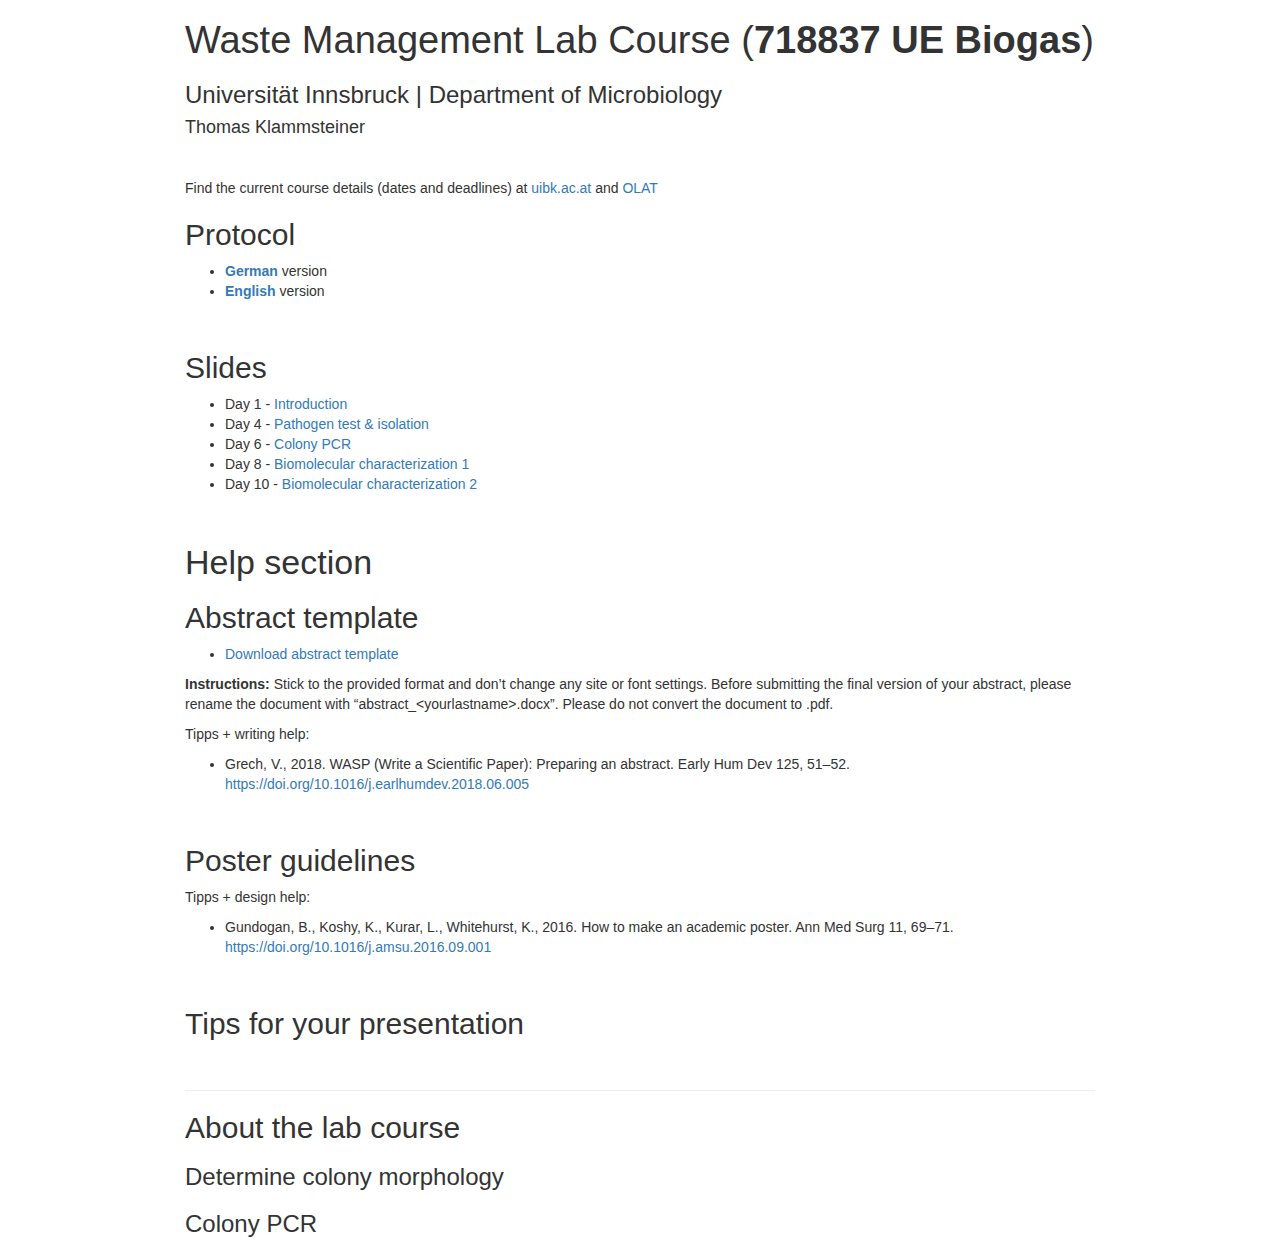
==== commit 37916621: "added links and revised headings" ====
--- a/index.html
+++ b/index.html
@@ -364,10 +364,11 @@
 <div id="protocol" class="section level2">
 <h2>Protocol</h2>
 <ul>
-<li><a href="https://tklammsteiner.github.io/waste-management-course/docs/protokoll_deutsch.md"><strong>German</strong></a>
+<li><a href="https://tklammsteiner.github.io/waste-management-course/docs/protokoll_deutsch/protokoll_deutsch.html"><strong>German</strong></a>
 version<br />
 </li>
-<li><strong>English</strong> version</li>
+<li><a href="https://tklammsteiner.github.io/waste-management-course/docs/protocol_english/protocol_english.html"><strong>English</strong></a>
+version</li>
 </ul>
 <p><br></p>
 </div>
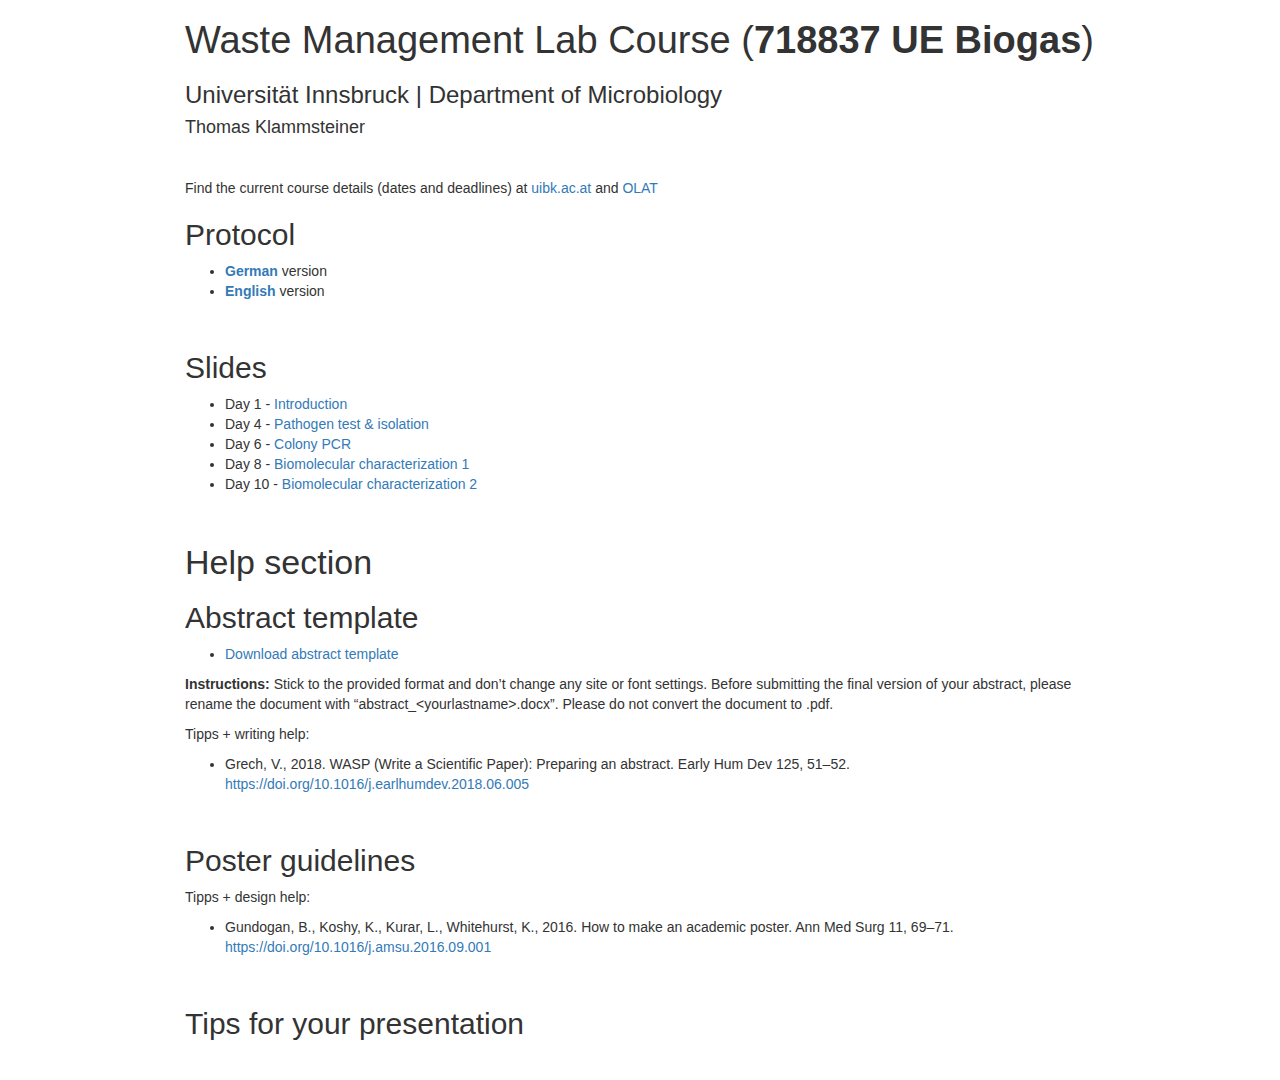
==== commit aafad64c: "minor changes" ====
--- a/index.html
+++ b/index.html
@@ -419,16 +419,6 @@
 <div id="tips-for-your-presentation" class="section level2">
 <h2>Tips for your presentation</h2>
 <p><br></p>
-<hr />
-</div>
-<div id="about-the-lab-course" class="section level2">
-<h2>About the lab course</h2>
-<div id="determine-colony-morphology" class="section level3">
-<h3>Determine colony morphology</h3>
-</div>
-<div id="colony-pcr" class="section level3">
-<h3>Colony PCR</h3>
-</div>
 </div>
 </div>
 
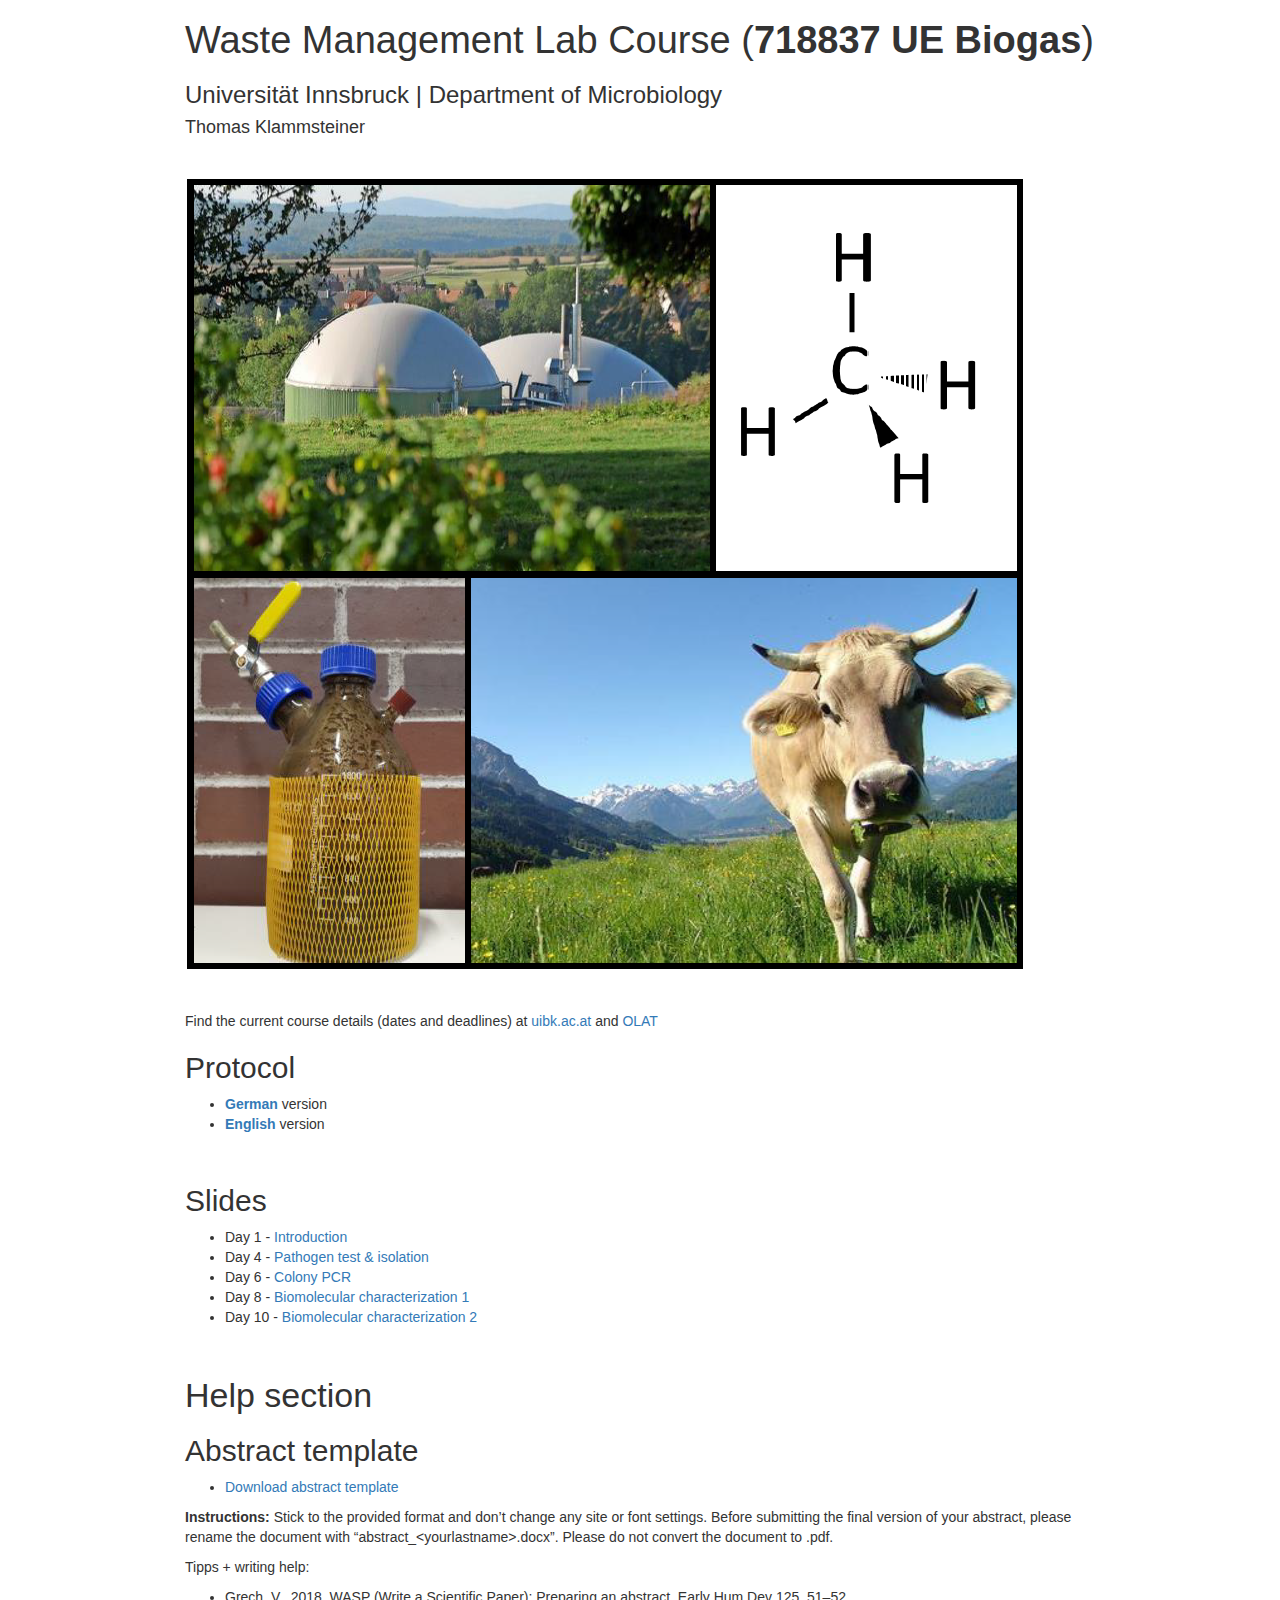
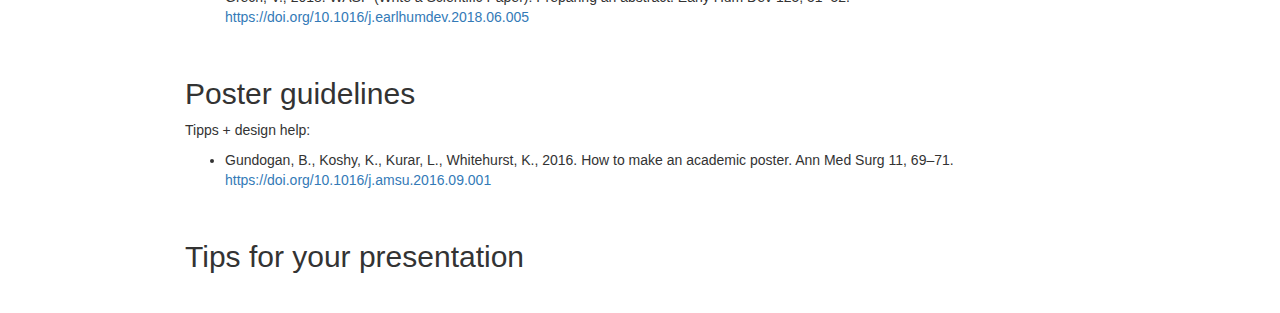
==== commit 06b376b2: "changed code for title image" ====
--- a/index.html
+++ b/index.html
@@ -359,6 +359,8 @@
 
 
 <p><br></p>
+<p><img src="../../assets/img/titelbild.png" alt="Title image" width="%/"></p>
+<p><br></p>
 <p>Find the current course details (dates and deadlines) at <a href="https://lfuonline.uibk.ac.at/public/lfuonline_lv.details?sem_id_in=23W&amp;lvnr_id_in=718837&amp;sprache_in=en">uibk.ac.at</a>
 and <a href="https://lms.uibk.ac.at/url/RepositoryEntry/5478907904">OLAT</a></p>
 <div id="protocol" class="section level2">
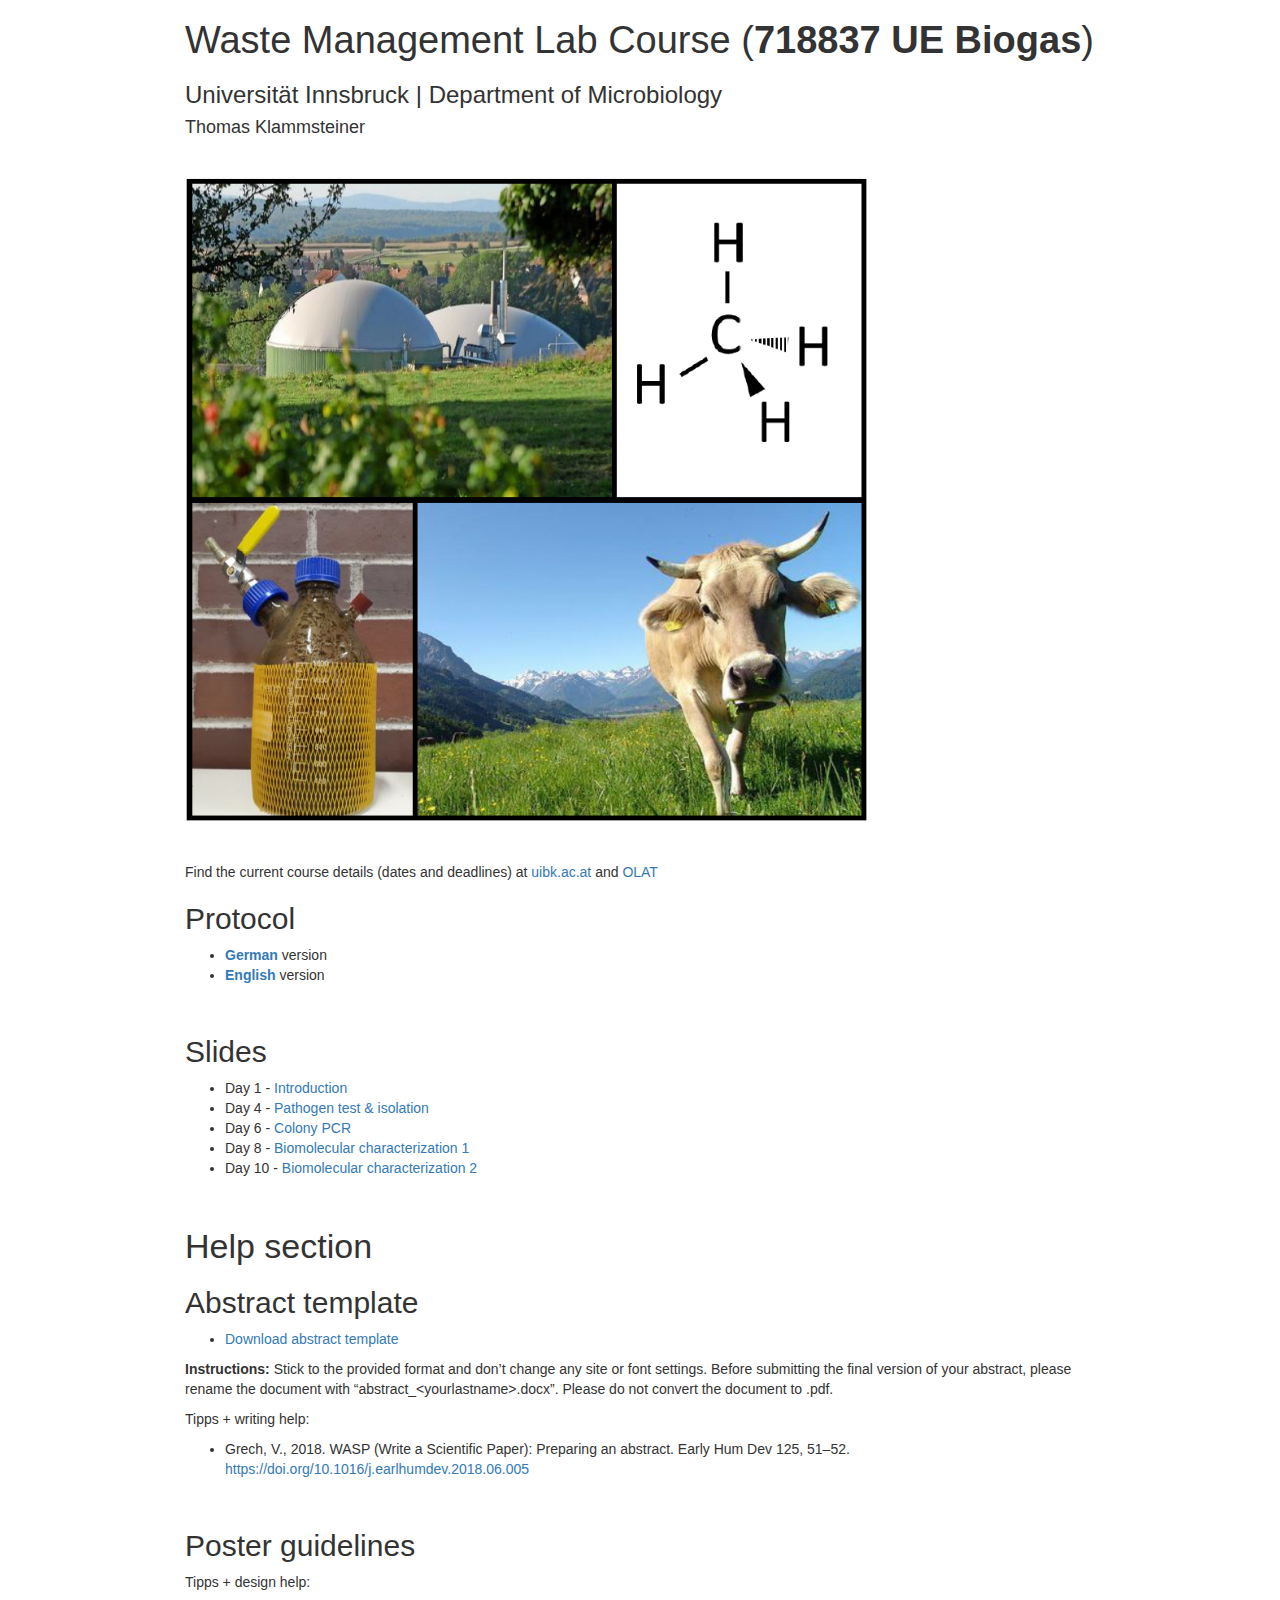
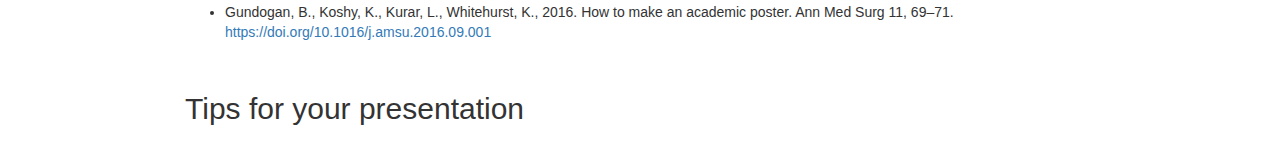
==== commit 0ceb0f23: "updated title page photo" ====
--- a/index.html
+++ b/index.html
@@ -359,7 +359,7 @@
 
 
 <p><br></p>
-<p><img src="../../assets/img/titelbild.png" alt="Title image" width="%/"></p>
+<p><img src="[data-uri]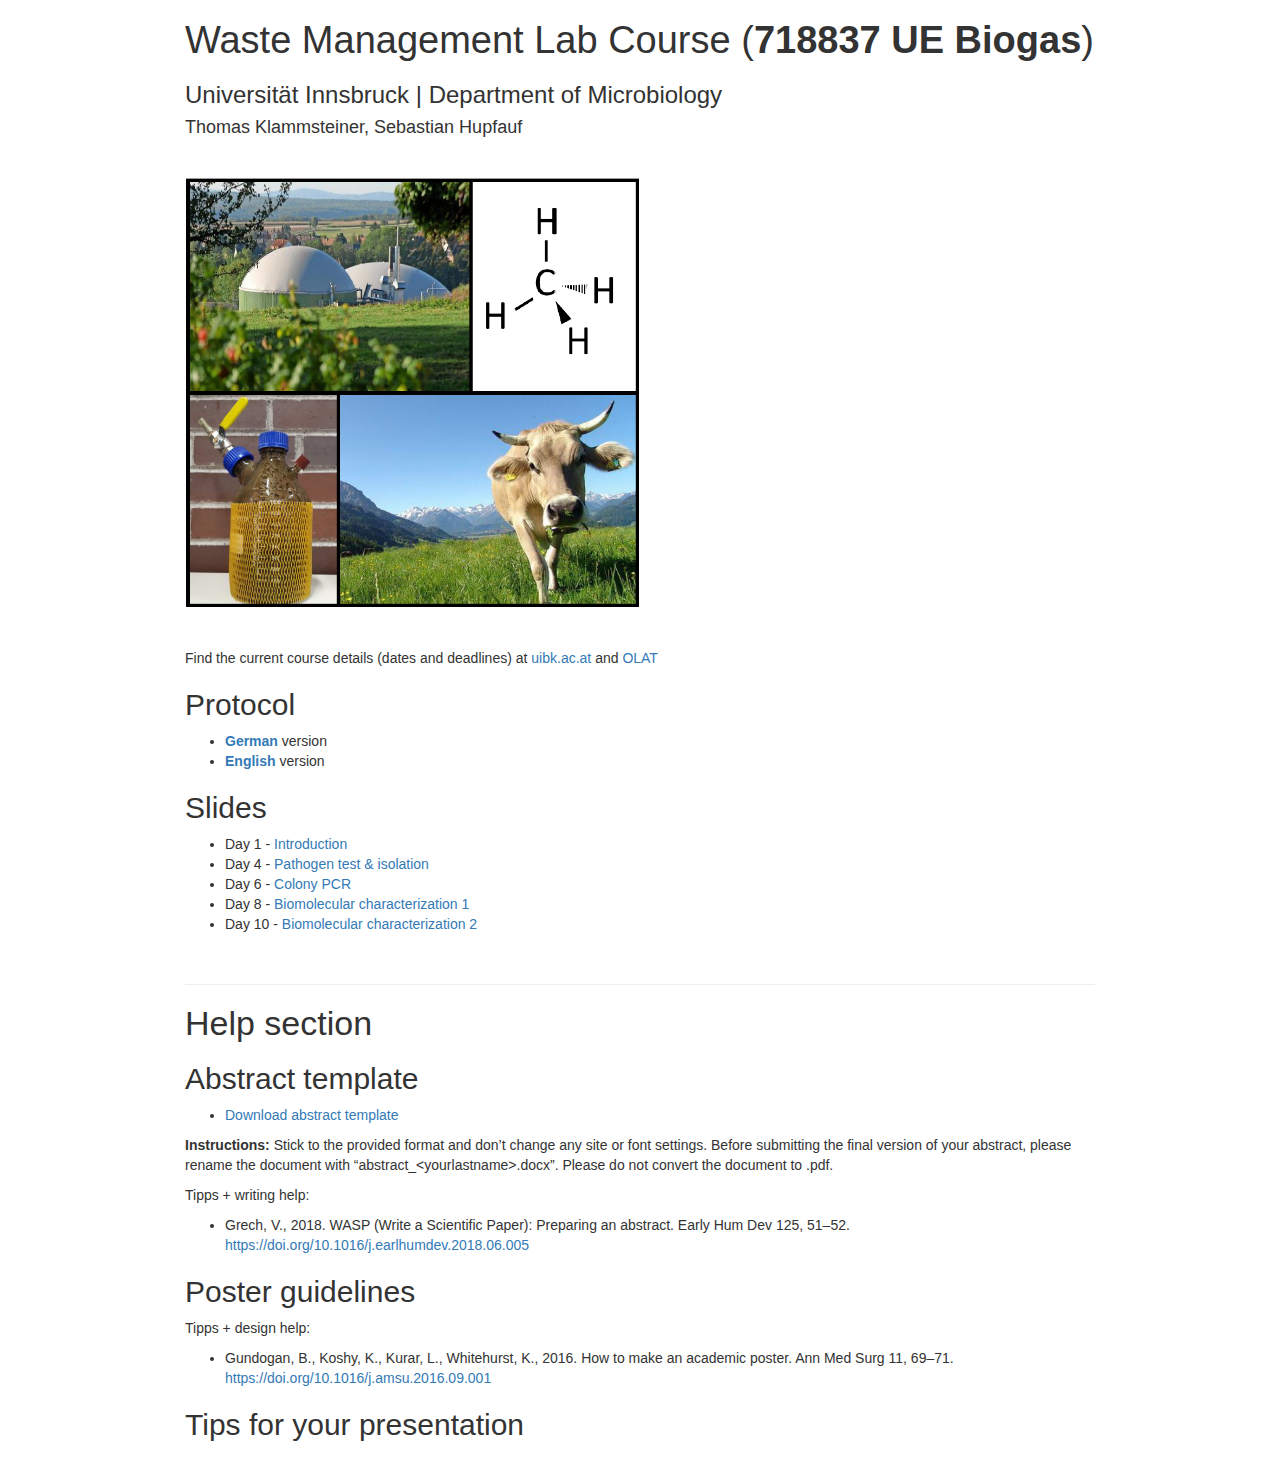
==== commit b3398fec: "minor changes" ====
--- a/index.html
+++ b/index.html
@@ -9,7 +9,7 @@
 <meta http-equiv="X-UA-Compatible" content="IE=EDGE" />
 
 
-<meta name="author" content="Thomas Klammsteiner" />
+<meta name="author" content="Thomas Klammsteiner, Sebastian Hupfauf" />
 
 
 <title>Waste Management Lab Course (718837 UE Biogas)</title>
@@ -353,13 +353,13 @@
 UE Biogas</strong>)</h1>
 <h3 class="subtitle">Universität Innsbruck | Department of
 Microbiology</h3>
-<h4 class="author">Thomas Klammsteiner</h4>
+<h4 class="author">Thomas Klammsteiner, Sebastian Hupfauf</h4>
 
 </div>
 
 
 <p><br></p>
-<p><img src="[data-uri]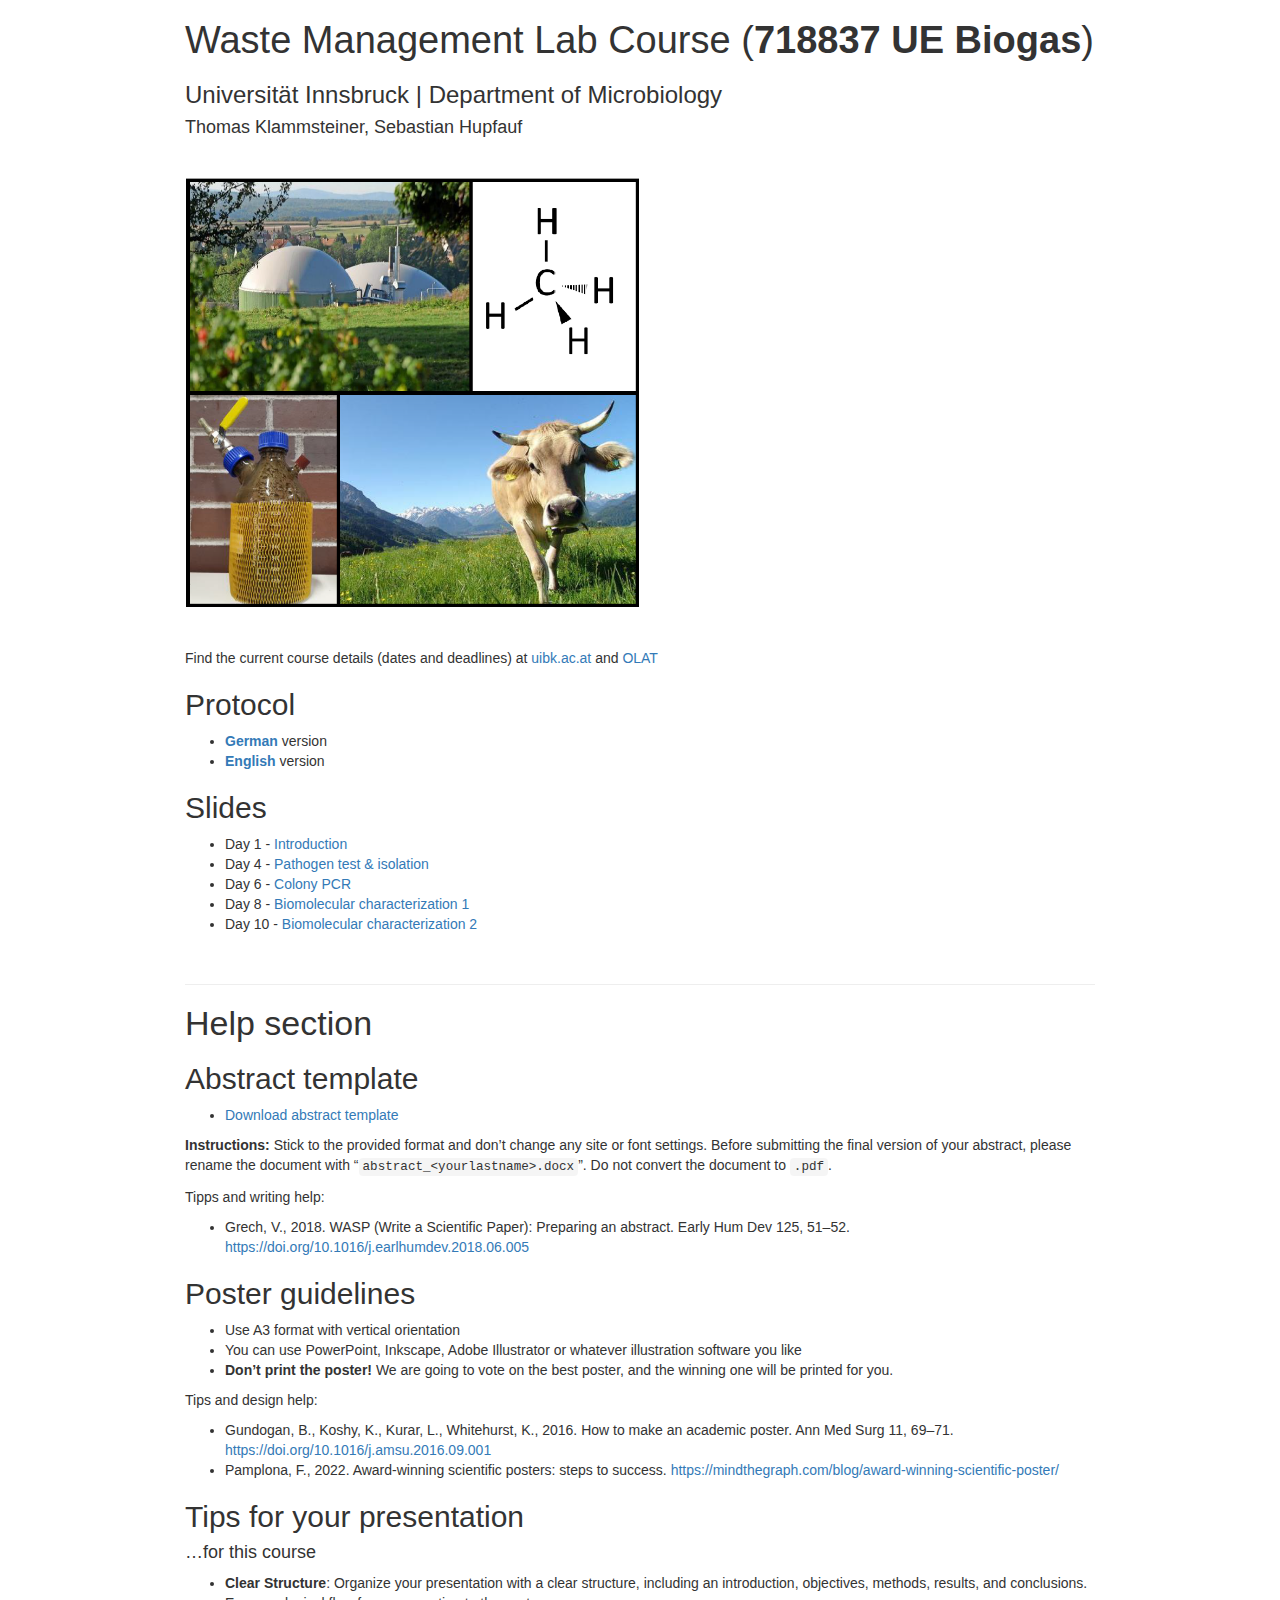
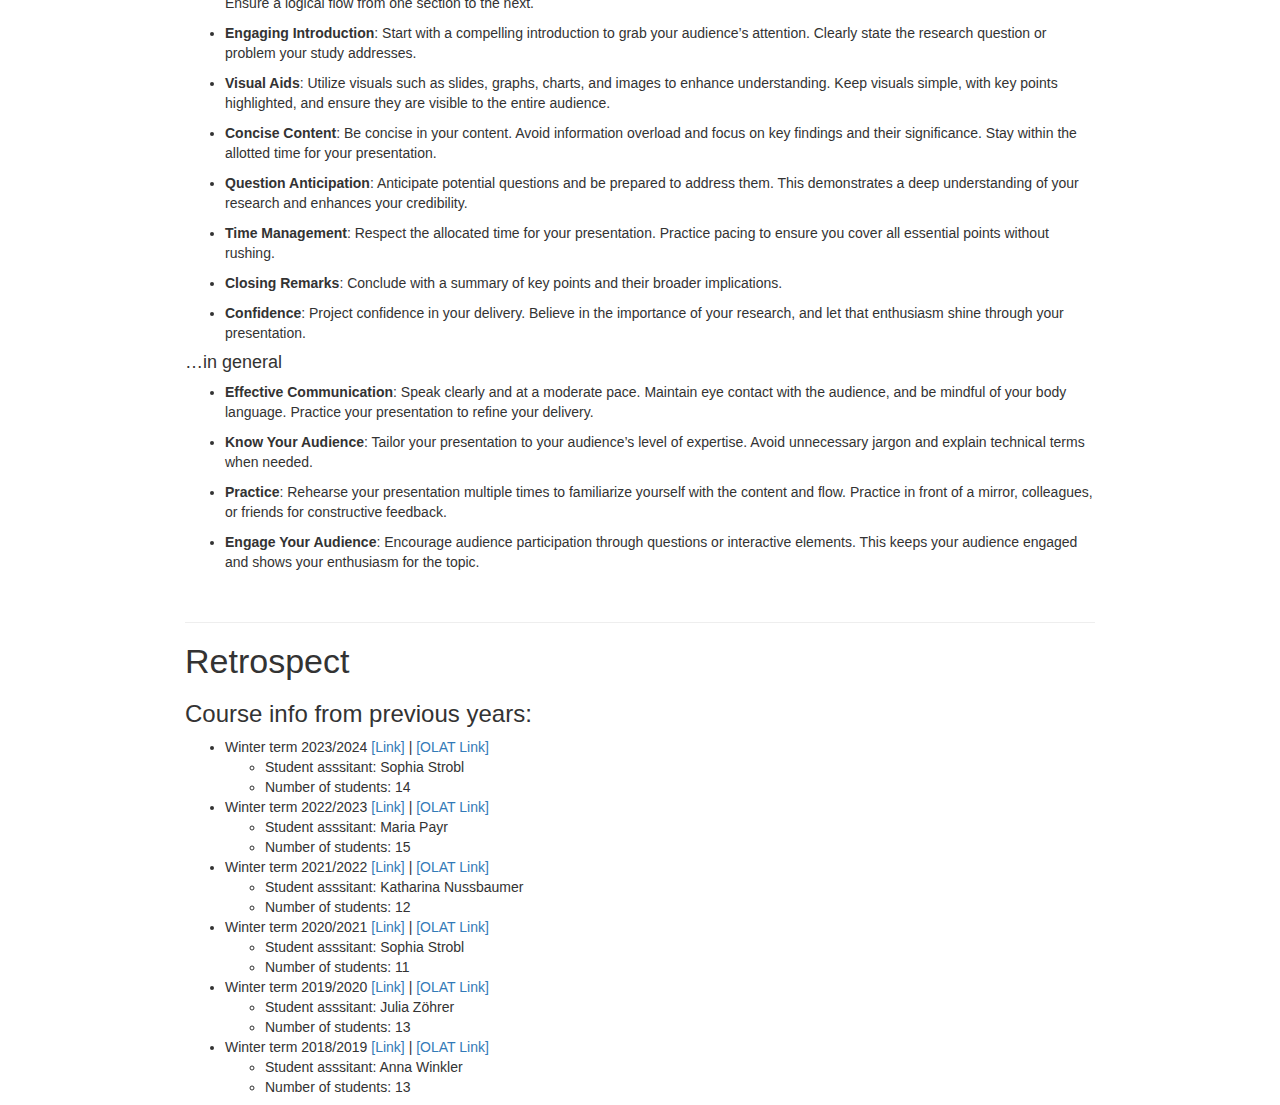
==== commit cd2e28d5: "updated index and readme" ====
--- a/index.html
+++ b/index.html
@@ -400,9 +400,9 @@
 <p><strong>Instructions:</strong> Stick to the provided format and don’t
 change any site or font settings. Before submitting the final version of
 your abstract, please rename the document with
-“abstract_&lt;yourlastname&gt;.docx”. Please do not convert the document
-to .pdf.</p>
-<p>Tipps + writing help:</p>
+“<code>abstract_&lt;yourlastname&gt;.docx</code>”. Do not convert the
+document to <code>.pdf</code>.</p>
+<p>Tipps and writing help:</p>
 <ul>
 <li>Grech, V., 2018. WASP (Write a Scientific Paper): Preparing an
 abstract. Early Hum Dev 125, 51–52. <a href="https://doi.org/10.1016/j.earlhumdev.2018.06.005" class="uri">https://doi.org/10.1016/j.earlhumdev.2018.06.005</a></li>
@@ -410,15 +410,125 @@
 </div>
 <div id="poster-guidelines" class="section level2">
 <h2>Poster guidelines</h2>
-<p>Tipps + design help:</p>
+<ul>
+<li>Use A3 format with vertical orientation</li>
+<li>You can use PowerPoint, Inkscape, Adobe Illustrator or whatever
+illustration software you like</li>
+<li><strong>Don’t print the poster!</strong> We are going to vote on the
+best poster, and the winning one will be printed for you.</li>
+</ul>
+<p>Tips and design help:</p>
 <ul>
 <li>Gundogan, B., Koshy, K., Kurar, L., Whitehurst, K., 2016. How to
 make an academic poster. Ann Med Surg 11, 69–71. <a href="https://doi.org/10.1016/j.amsu.2016.09.001" class="uri">https://doi.org/10.1016/j.amsu.2016.09.001</a></li>
+<li>Pamplona, F., 2022. Award-winning scientific posters: steps to
+success. <a href="https://mindthegraph.com/blog/award-winning-scientific-poster/">https://mindthegraph.com/blog/award-winning-scientific-poster/</a></li>
 </ul>
 </div>
 <div id="tips-for-your-presentation" class="section level2">
 <h2>Tips for your presentation</h2>
+<div id="for-this-course" class="section level4">
+<h4>…for this course</h4>
+<ul>
+<li><p><strong>Clear Structure</strong>: Organize your presentation with
+a clear structure, including an introduction, objectives, methods,
+results, and conclusions. Ensure a logical flow from one section to the
+next.</p></li>
+<li><p><strong>Engaging Introduction</strong>: Start with a compelling
+introduction to grab your audience’s attention. Clearly state the
+research question or problem your study addresses.</p></li>
+<li><p><strong>Visual Aids</strong>: Utilize visuals such as slides,
+graphs, charts, and images to enhance understanding. Keep visuals
+simple, with key points highlighted, and ensure they are visible to the
+entire audience.</p></li>
+<li><p><strong>Concise Content</strong>: Be concise in your content.
+Avoid information overload and focus on key findings and their
+significance. Stay within the allotted time for your
+presentation.</p></li>
+<li><p><strong>Question Anticipation</strong>: Anticipate potential
+questions and be prepared to address them. This demonstrates a deep
+understanding of your research and enhances your credibility.</p></li>
+<li><p><strong>Time Management</strong>: Respect the allocated time for
+your presentation. Practice pacing to ensure you cover all essential
+points without rushing.</p></li>
+<li><p><strong>Closing Remarks</strong>: Conclude with a summary of key
+points and their broader implications.</p></li>
+<li><p><strong>Confidence</strong>: Project confidence in your delivery.
+Believe in the importance of your research, and let that enthusiasm
+shine through your presentation.</p></li>
+</ul>
+</div>
+<div id="in-general" class="section level4">
+<h4>…in general</h4>
+<ul>
+<li><p><strong>Effective Communication</strong>: Speak clearly and at a
+moderate pace. Maintain eye contact with the audience, and be mindful of
+your body language. Practice your presentation to refine your
+delivery.</p></li>
+<li><p><strong>Know Your Audience</strong>: Tailor your presentation to
+your audience’s level of expertise. Avoid unnecessary jargon and explain
+technical terms when needed.</p></li>
+<li><p><strong>Practice</strong>: Rehearse your presentation multiple
+times to familiarize yourself with the content and flow. Practice in
+front of a mirror, colleagues, or friends for constructive
+feedback.</p></li>
+<li><p><strong>Engage Your Audience</strong>: Encourage audience
+participation through questions or interactive elements. This keeps your
+audience engaged and shows your enthusiasm for the topic.</p></li>
+</ul>
 <p><br></p>
+<hr />
+</div>
+</div>
+</div>
+<div id="retrospect" class="section level1">
+<h1>Retrospect</h1>
+<div id="course-info-from-previous-years" class="section level3">
+<h3>Course info from previous years:</h3>
+<ul>
+<li>Winter term 2023/2024 <a href="https://lfuonline.uibk.ac.at/public/lfuonline_lv.details?sem_id_in=23W&amp;lvnr_id_in=718837&amp;sprache_in=en">[Link]</a>
+| <a href="https://lms.uibk.ac.at/url/RepositoryEntry/5478907904">[OLAT
+Link]</a>
+<ul>
+<li>Student asssitant: Sophia Strobl</li>
+<li>Number of students: 14</li>
+</ul></li>
+<li>Winter term 2022/2023 <a href="https://lfuonline.uibk.ac.at/public/lfuonline_lv.details?sem_id_in=22W&amp;lvnr_id_in=718837&amp;sprache_in=en">[Link]</a>
+| <a href="https://lms.uibk.ac.at/url/RepositoryEntry/5350293593">[OLAT
+Link]</a>
+<ul>
+<li>Student asssitant: Maria Payr</li>
+<li>Number of students: 15</li>
+</ul></li>
+<li>Winter term 2021/2022 <a href="https://lfuonline.uibk.ac.at/public/lfuonline_lv.details?sem_id_in=21W&amp;lvnr_id_in=718837&amp;sprache_in=en">[Link]</a>
+| <a href="https://lms.uibk.ac.at/url/RepositoryEntry/5125996704">[OLAT
+Link]</a>
+<ul>
+<li>Student asssitant: Katharina Nussbaumer</li>
+<li>Number of students: 12</li>
+</ul></li>
+<li>Winter term 2020/2021 <a href="https://lfuonline.uibk.ac.at/public/lfuonline_lv.details?sem_id_in=20W&amp;lvnr_id_in=718837&amp;sprache_in=en">[Link]</a>
+| <a href="https://lms.uibk.ac.at/url/RepositoryEntry/4877517195">[OLAT
+Link]</a>
+<ul>
+<li>Student asssitant: Sophia Strobl</li>
+<li>Number of students: 11</li>
+</ul></li>
+<li>Winter term 2019/2020 <a href="https://lfuonline.uibk.ac.at/public/lfuonline_lv.details?sem_id_in=19W&amp;lvnr_id_in=718837&amp;sprache_in=en">[Link]</a>
+| <a href="https://lms.uibk.ac.at/url/RepositoryEntry/4563534076">[OLAT
+Link]</a>
+<ul>
+<li>Student asssitant: Julia Zöhrer</li>
+<li>Number of students: 13</li>
+</ul></li>
+<li>Winter term 2018/2019 <a href="https://lfuonline.uibk.ac.at/public/lfuonline_lv.details?sem_id_in=18W&amp;lvnr_id_in=718837&amp;sprache_in=en">[Link]</a>
+| <a href="https://lms.uibk.ac.at/url/RepositoryEntry/4390126846">[OLAT
+Link]</a>
+<ul>
+<li>Student asssitant: Anna Winkler</li>
+<li>Number of students: 13</li>
+</ul></li>
+</ul>
 </div>
 </div>
 
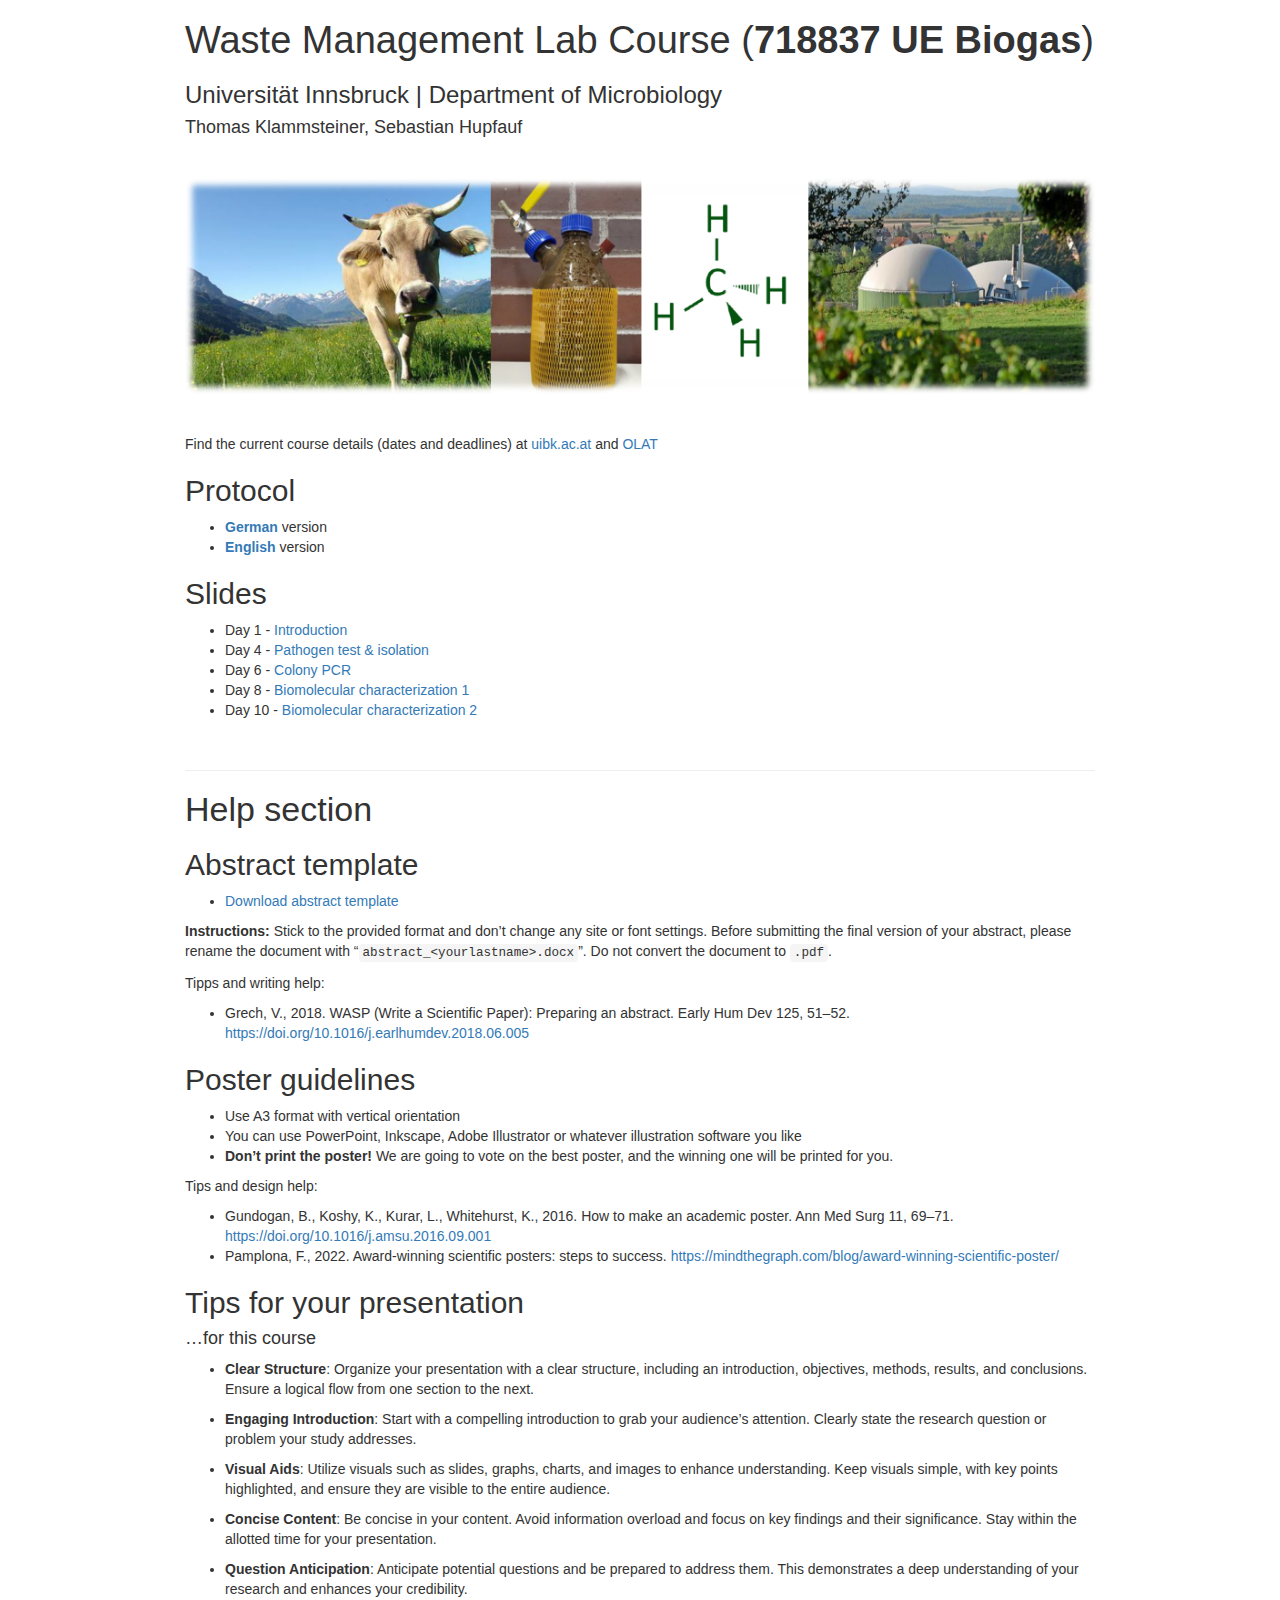
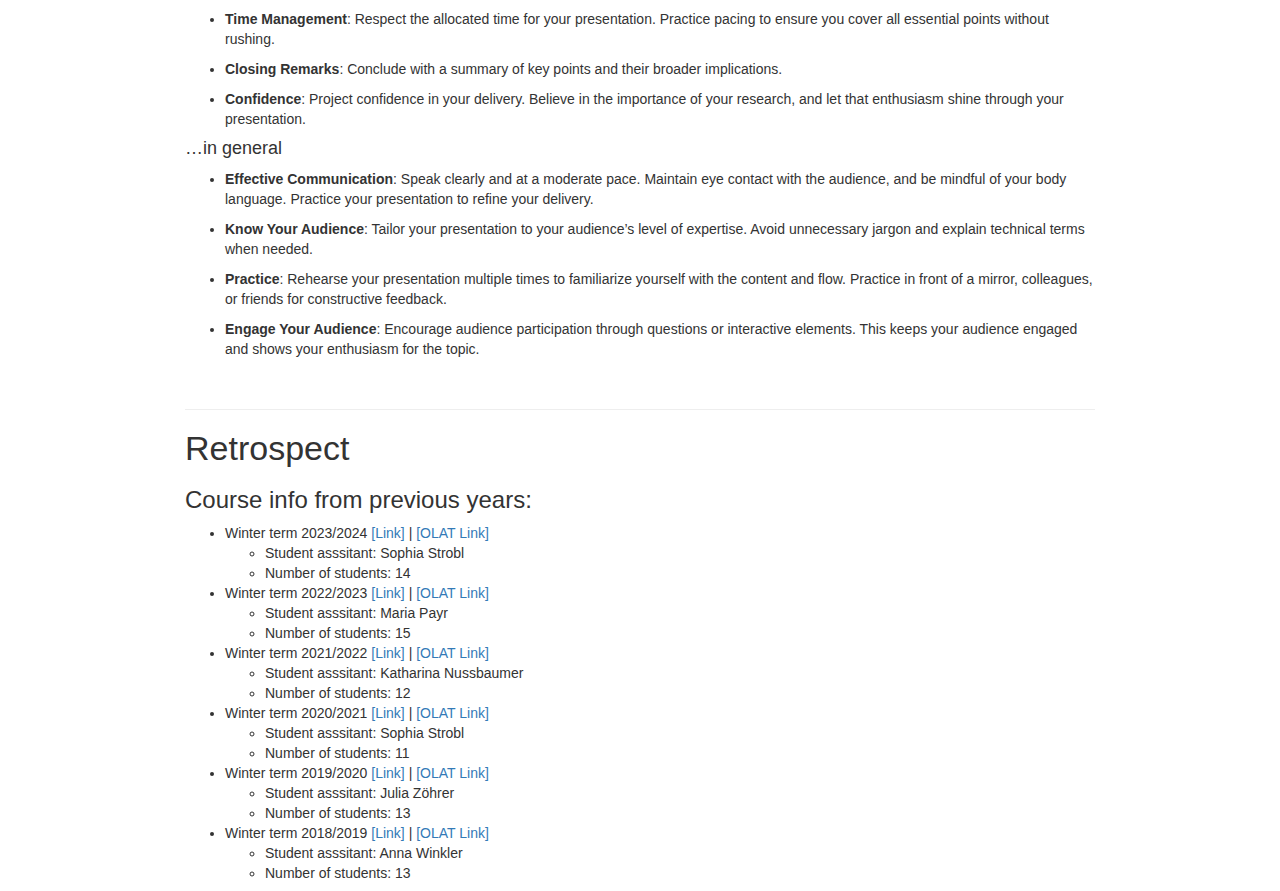
==== commit cde937dd: "update title image" ====
--- a/index.html
+++ b/index.html
@@ -359,7 +359,7 @@
 
 
 <p><br></p>
-<p><img src="[data-uri]